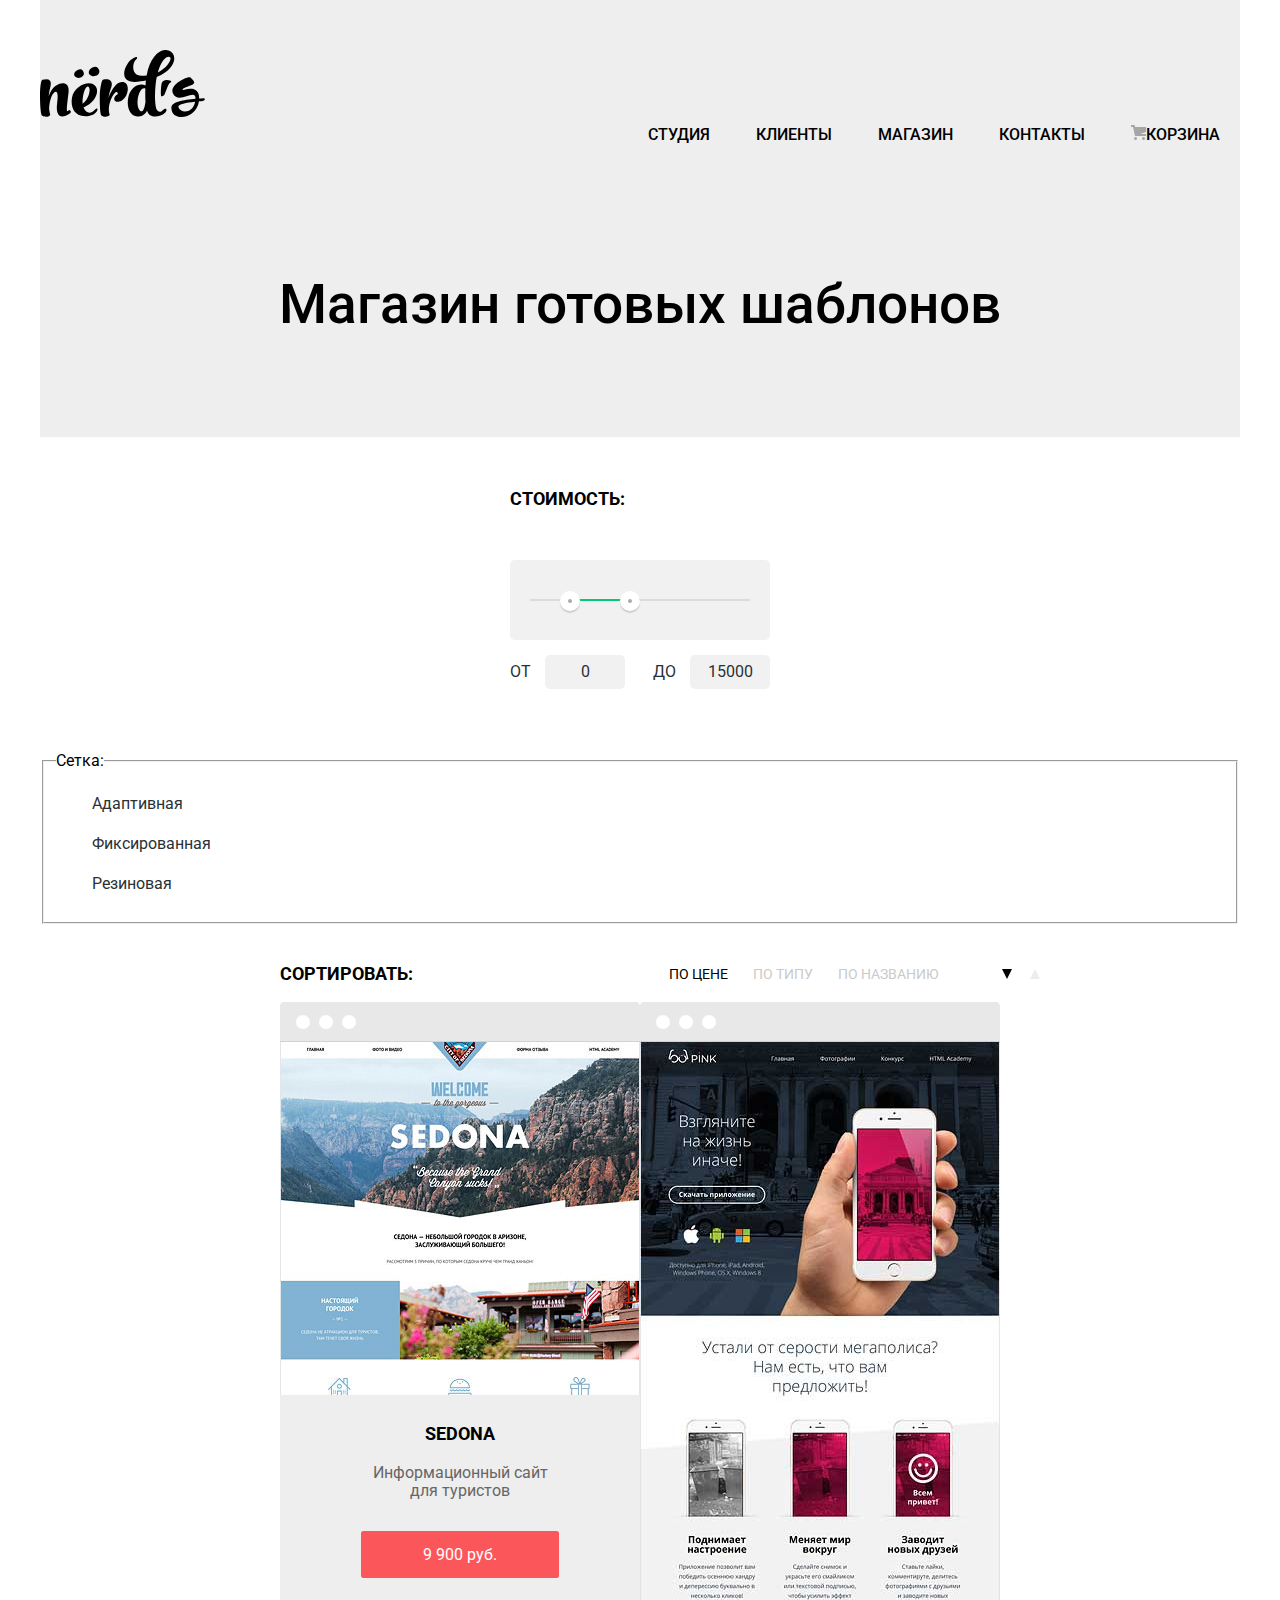
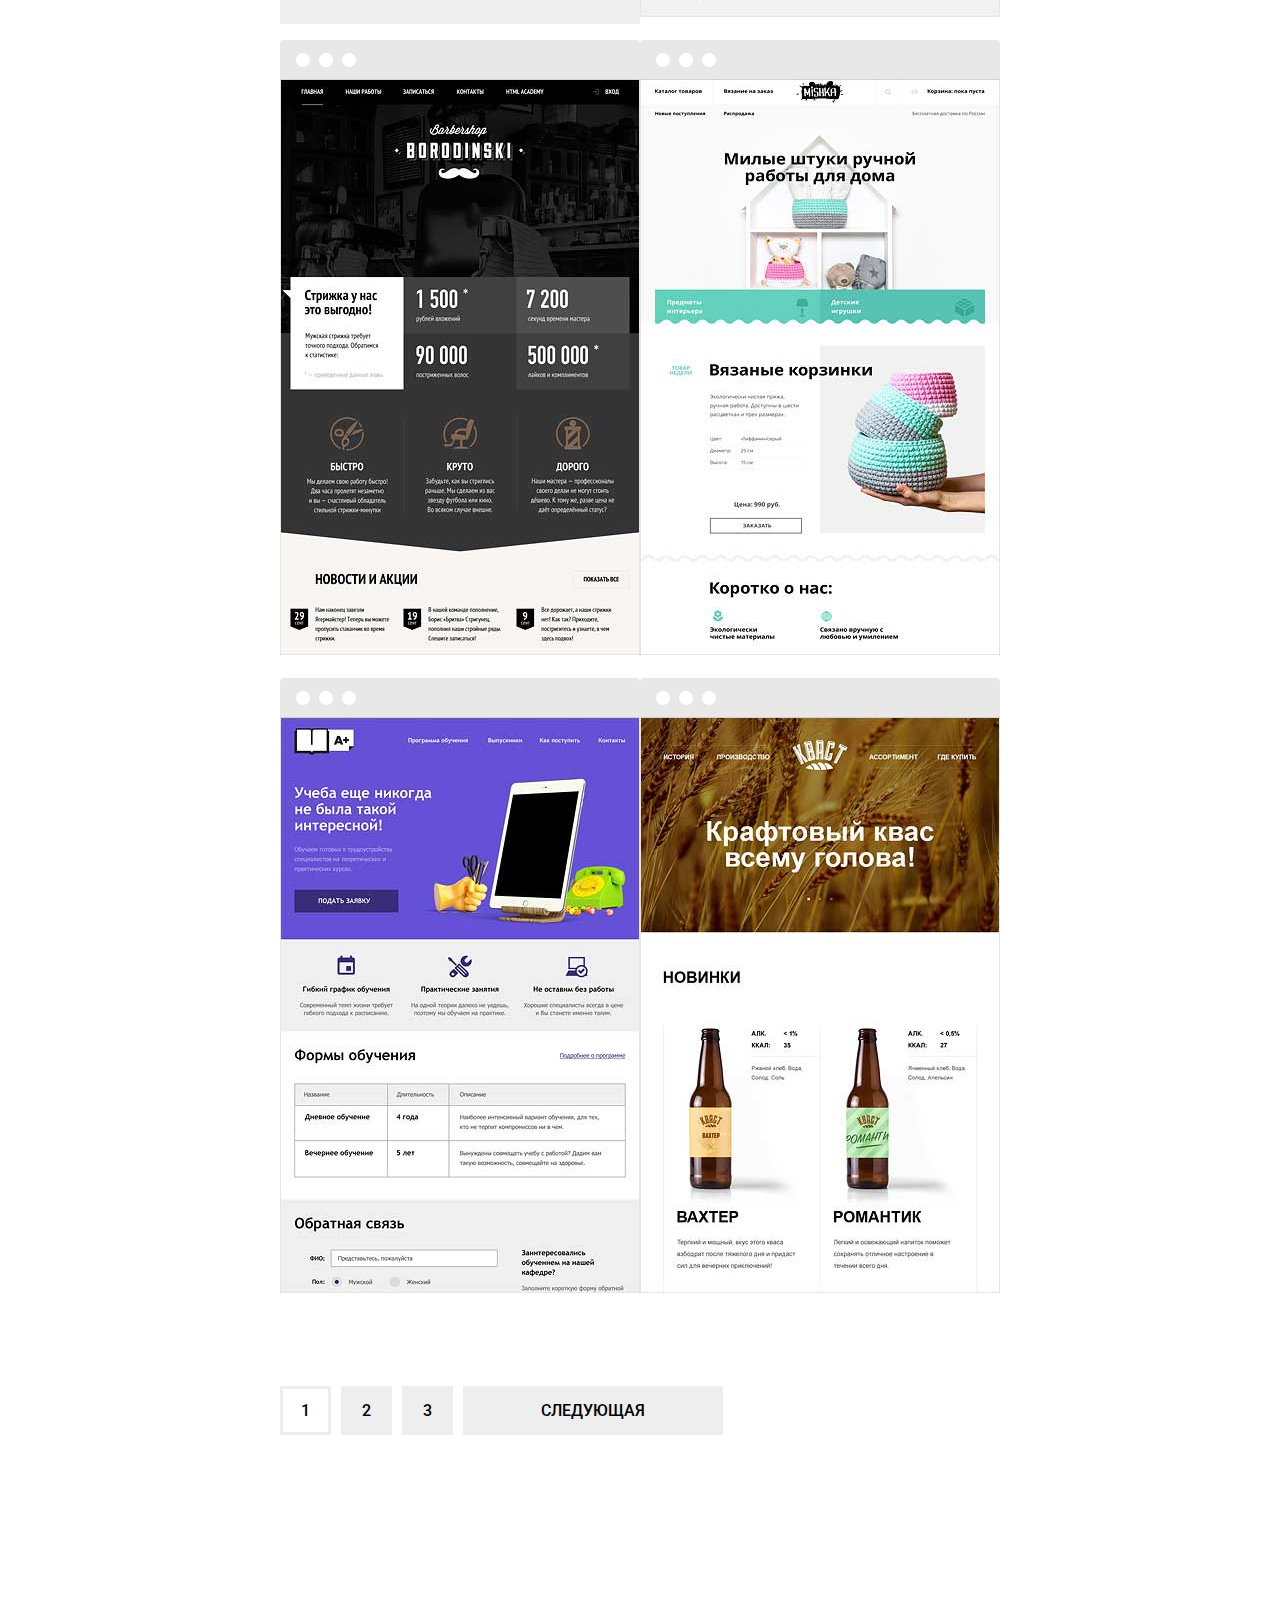
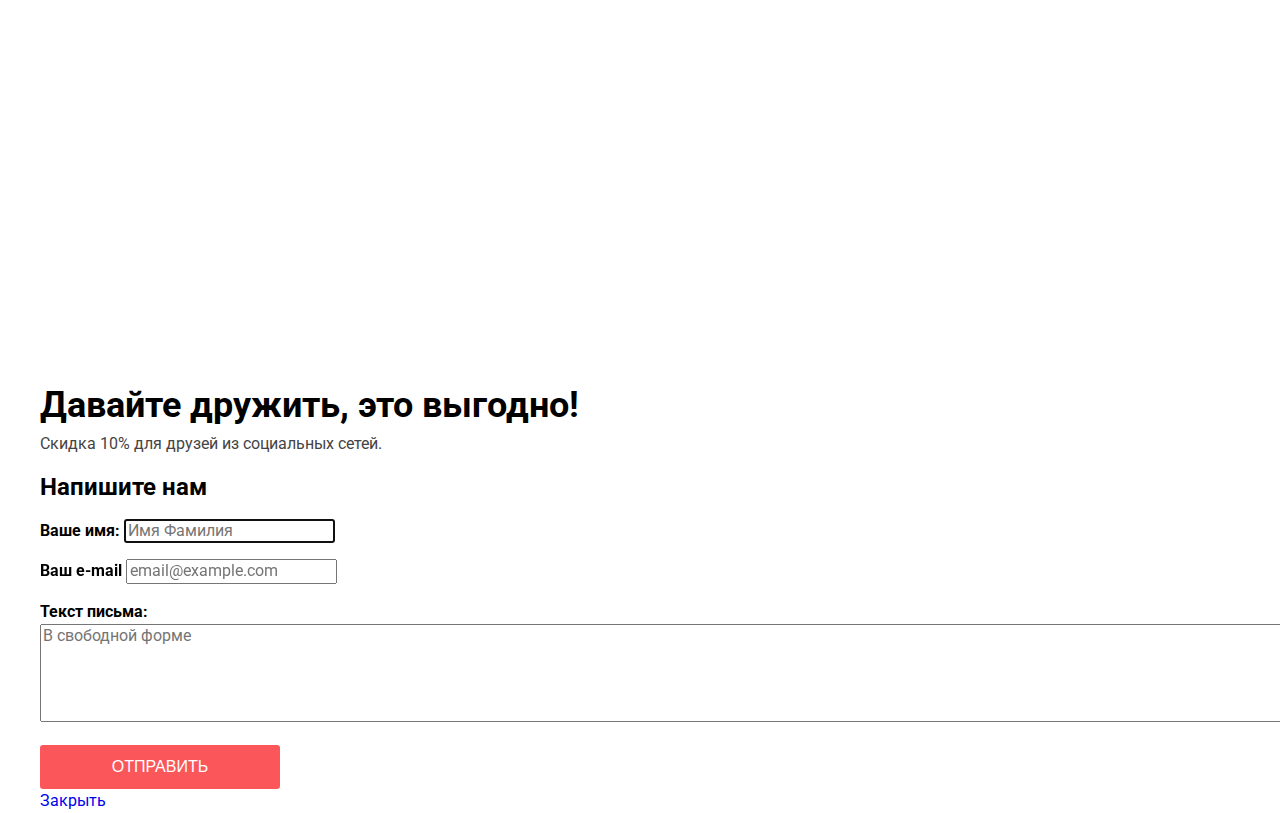
==== catalog.html @ 8b373626 "оформление контента" ====
<!DOCTYPE html>
<html lang="ru">
  <head>
    <meta charset="utf-8">
    <title>HTML Academy: Нёрдс</title>
    <link href="https://fonts.googleapis.com/css?family=Roboto:400,500,700&display=swap&subset=cyrillic" rel="stylesheet">
    <link href="css/normalize.css" rel="stylesheet">
    <link href="css/style.css" rel="stylesheet">
  </head>
  <body>
    <header class="main-header">
      <a class="main-header-logo" href="index.html">
        <img src="img/nerds-logo.svg" width="165" height="75" alt="Логотип «Nerd`s»">
      </a>
      <nav class="main-navigation">
        <ul class="site-navigation">
          <li><a href="#">Студия</a></li>
          <li><a href="#">Клиенты</a></li>
          <li><a href="site-navigation-current">Магазин</a></li>
          <li><a href="#">Контакты</a></li>
          <li class="basket">
            <svg xmlns="http://www.w3.org/2000/svg" width="15" height="15" viewBox="0 0 15 15"><circle fill="#a6a6a6" cx="4.5" cy="13.5" r="1.5"/><circle fill="#a6a6a6" cx="12.5" cy="13.5" r="1.5"/><path fill="#a6a6a6" d="M15 2H4.07l-.422-2H0v2h2.031l1.985 9H15V9H9.441L15 6.951z"/></svg>
            <a class="basket-button" href="#">Корзина</a>
          </li>
        </ul>
      </nav>
      <h3>Магазин готовых шаблонов</h3>
    </header>
    <main>
      <section class="filter-option">
        <form method="get" action="https://echo.htmlacademy.ru">
          <fieldset class="filter-item">
            <legend>Стоимость:</legend>
              <div class="range-filter">
                <div class="range-controls">
                  <div class="scale">
                  <div class="bar" style="margin-left: 20%; width: 30%"></div>
                </div>
                <div class="toggle toggle-min"></div>
                <div class="toggle toggle-max"></div>
                </div>
              <div class="price-controls">
                <label class="min-price">от <input name="min-price" type="text" value="0"></label>
                <label class="max-price">до <input name="max-price" type="text" value="15000"></label>
              </div>
            </div>
          </fieldset>
          <fieldset>
            <legend class="grid">Сетка:</legend>
            <ul class="net">
              <li class="net-option">
                <input class="visually-hidden filter-input filter-input-radio" type="radio" name="option" id="adaptive" checked="" disabled="">
                <label for="adaptive">Адаптивная</label>
              </li>
              <li class="net-option">
                <input class="visually-hidden filter-input filter-input-radio" type="radio" name="option" id="fixed">
                <label for="fixed">Фиксированная</label>
              </li>
              <li class="net-option">
                <input class="visually-hidden filter-input filter-input-radio" type="radio" name="option" id="rubber">
                <label for="rubber">Резиновая</label>
              </li>
            </ul>
          </fieldset>
      </form>
    </section>
    <section class="catalog-partners">
      <div class="container">
    <section class="sorting">
        <h2 class="visually-hidden">СОРТИРОВКА</h2>
        <b>СОРТИРОВАТЬ:</b>
        <ul class="sorting-list">
          <li class="sorting-item"><a class="active" href="#">По цене</a></li>
          <li class="sorting-item"><a href="#">По типу</a></li>
          <li class="sorting-item"><a href="#">По названию</a></li>
        </ul>
        <p class="sorting-buttons">
          <button class="button-down" type="button">
            <span class="visually-hidden">От большего к меньшему</span>	
          </button>
          <button class="button-up">
            <span class="visually-hidden">Oт меньшего к большему</span>	
          </button>
        </p>
      </section>
    <section class="catalog">
      <ul class="catalog-list">
        <li class="catalog-item">
          <pseudo:before><pseudo:before>
          <a href="#">
            <img src="img/sedona.jpg" width="360" height="576" alt="Сайт «Седона»">
            <div class="description">
                <h3>SEDONA</h3>
                <p class="description-text">Информационный сайт для туристов</p>
                <span class="price">9 900 руб.</span>
              </div>
          </a>
        </li>
        <li class="catalog-item">
          <pseudo:before><pseudo:before>
          <a href="#">
            <img src="img/pink.jpg" width="360" height="576" alt="Сайт «Pink»">
            <div class="description">
              <h3>PINK APP</h3>
              <p class="description-text">Продуктовый лендинг приложения для iOS и Android</p>
              <span class="price">9 900 руб.</span>
            </div>
          </a>
        </li>
        <li class="catalog-item">
            <pseudo:before><pseudo:before>
            <a href="#">
              <img src="img/borodinski.jpg" width="360" height="576" alt="Сайт барбершопа «Бородинский»">
              <div class="description">
								<h3>Barbershop</h3>
								<p class="description-text">Сайт салоны красоты. Для мужчин, да.</p>
								<span class="price">9 900 руб.</span>
							</div>
            </a>
        </li>
        <li class="catalog-item">
          <pseudo:before><pseudo:before>
          <a href="#">
            <img src="img/mishka.jpg" width="360" height="576" alt="Сайт «MISHKA»">
            <div class="description">
							<h3>MISHKA</h3>
							<p class="description-text">Интернет-магазин вязаных игрушек</p>
							<span class="price">9 900 руб.</span>
						</div>
          </a>
        </li>
        <li class="catalog-item">
          <pseudo:before><pseudo:before>
            <a href="#"> 
              <img src="img/education.jpg" width="360" height="576" alt="Сайт «A Plus»">
              <div class="description">
								<h3>A Plus</h3>
								<p class="description-text">Лендинг курсов повышения квалификации</p>
								<span class="price">9 900 руб.</span>
							</div>
            </a>
        </li>
        <li class="catalog-item">
          <pseudo:before><pseudo:before>
          <a href="#">
            <img src="img/kvast.jpg" width="360" height="576" alt="Сайт «Кваст»">
            <div class="description">
							<h3>КВАСТ</h3>
							<p class="description-text">Промо-сайт производителя крафтового кваса</p>
							<span class="price">9 900 руб.</span>
						</div>
          </a>
        </li>
      </ul>
    </section>
      <ul class="pagination-list">
        <li class="pagination-item">
          <a class="active" href="#">1</a>
        </li>
        <li class="pagination-item">
          <a href="#">2</a>
        </li>
        <li class="pagination-item">
          <a href="#">3</a>
        </li>
        <li class="pagination-item">
          <a href="#">Следующая</a>
        </li>
      </ul>
    </section>
  </div>
</section>
      <section class="map">
        <iframe src="https://www.google.com/maps/embed?pb=!1m18!1m12!1m3!1d1998.598942412403!2d30.320894616187918!3d59.938796869047835!2m3!1f0!2f0!3f0!3m2!1i1024!2i768!4f13.1!3m3!1m2!1s0x4696310fca5ba729%3A0xea9c53d4493c879f!2z0JHQvtC70YzRiNCw0Y8g0JrQvtC90Y7RiNC10L3QvdCw0Y8g0YPQuy4sIDE5LCDQodCw0L3QutGCLdCf0LXRgtC10YDQsdGD0YDQsywgMTkxMTg2!5e0!3m2!1sru!2sru!4v1511716025084" width="1200" height="430" style="border:0" allowfullscreen></iframe>
      </section>
    </main>
    <footer class="main-footer">
      <div class="footer-social">
        <ul class="social-list">
          <li class="social-item">
            <a class="social-button" href="#">
              <span class="social vk visually-hidden">Вконтакте</span>
              <svg xmlns="http://www.w3.org/2000/svg" width="26" height="15" viewBox="0 0 26 15"><path fill="#FFF" d="M16.138 11.51c.956-.309 2.18 2.04 3.483 2.939.978.681 1.727.534 1.727.534l3.473-.05s1.815-.112.957-1.554c-.071-.12-.503-1.069-2.585-3.022-2.177-2.043-1.882-1.712.739-5.244 1.597-2.153 2.236-3.468 2.036-4.028-.192-.539-1.365-.399-1.365-.399L20.69.713c-.381.001-.704.119-.851.515-.003.004-.621 1.666-1.445 3.079-1.741 2.989-2.436 3.148-2.724 2.961-.661-.433-.494-1.737-.494-2.664 0-2.897.432-4.105-.846-4.417-.427-.104-.739-.172-1.828-.182-1.392-.021-2.574 0-3.244.329-.445.223-.786.712-.579.74.26.035.843.16 1.155.586.401.552.389 1.789.389 1.789s.229 3.411-.54 3.834c-.528.29-1.25-.302-2.803-3.016-.793-1.388-1.392-2.922-1.392-2.922s-.116-.285-.326-.441c-.25-.185-.6-.244-.6-.244L.848.684S.29.7.085.946c-.182.218-.015.668-.015.668s2.909 6.881 6.203 10.347c3.02 3.182 6.452 2.971 6.452 2.971h1.555s.469-.054.709-.312c.224-.24.214-.691.214-.691s-.031-2.109.935-2.419z"/></svg>
            </a>
          </li>
          <li class="social-item">
            <a class="social-button" href="#">
              <span class="social facebook visually-hidden">Facebook</span>
              <svg xmlns="http://www.w3.org/2000/svg" width="12" height="22" viewBox="0 0 12 22"><path fill="#FFF" d="M12 4V0H8a4 4 0 0 0-4 4v4H0v4h4v10h4V12h4V8H8V4h4z"/></svg>
            </a>
          </li>
          <li class="social-item">
            <a class="social-button" href="#">
              <span class="social insta visually-hidden">Instagram</span>
              <svg xmlns="http://www.w3.org/2000/svg" width="21" height="21" viewBox="0 0 21 21"><path fill="#FFF" d="M18 0H3C1.35 0 0 1.35 0 3v15c0 1.65 1.35 3 3 3h15c1.65 0 3-1.35 3-3V3c0-1.65-1.35-3-3-3zm-7.5 7c1.93 0 3.5 1.57 3.5 3.5S12.43 14 10.5 14 7 12.43 7 10.5 8.57 7 10.5 7zM18 18H3V9h1.181A6.504 6.504 0 0 0 4 10.5a6.5 6.5 0 1 0 13 0 6.45 6.45 0 0 0-.181-1.5H18v9zm0-11h-4V3h4v4z"/></svg>
            </a>
          </li>
        </ul>
      </div>
      <h3>Давайте дружить, это выгодно!</h3>
      <p>Скидка 10% для друзей из социальных сетей.</p>
    </footer>
    <section class="modal modal-login">
      <h2>Напишите нам</h2>
      <form class="login-form" action="https://echo.htmlacademy.ru" method="post">
        <div class="wrapper">
          <p>
            <label for="user-name"><b>Ваше имя:</b></label>
            <input type="text" name="user-name"  placeholder="Имя Фамилия" required="" autofocus="">			
          </p>
          <p>
            <label for="user-email"><b>Ваш e-mail</b></label>
            <input type="email" name="user-email"  placeholder="email@example.com" required="">			
          </p>
        </div>
        <p>
          <label for="contact-text"><b>Текст письма:</b></label>
          <textarea name="text" id="contact-text" rows="5" cols="250" placeholder="В свободной форме" required=""></textarea>
        </p>
        <button class="button" type="submit">Отправить</button>
          <a href="#" class="modal-close">Закрыть</a>
        </form>
    </section>
  </body>
</html>
---- css/style.css ----
body {
    width: 1200px;
    margin: 0 auto;
    padding: 0 20px;
    font-family: 'Roboto', sans-serif;
    font-size: 16px;
    line-height: 24px;
    font-weight: 400;
    background-color: white;
    color: black;
}

a {
    text-decoration: none;
}

img {
    max-width: 100%;
    height: auto;
}

.section {
    display: block;
}

.button {
    display: block;
    width: 240px;
    padding: 13px 0;
    
    font-size: 16px;
    line-height: 18px;
    color: #ffffff;
    text-transform: uppercase;
    text-align: center;
    text-decoration: none;
    
    background-color: #fb565a;
    border-radius: 3px;
    border: none;
}
  
.button:hover,
.button:focus {
    background-color: #e74246;
}
  
.button:active {
    background-color: #d7373b;
    color: rgba(255, 255, 255, 0.3);
    box-shadow: 0 3px rgba(0, 0, 0, 0.1) inset;
}

.main-header {
    margin: 0;
    min-width: 1200px;
    padding: 50px 0 0;
    background-color: #eeeeee;
}

.container {
    margin: 0 auto;
    padding: 0;
    max-width: 1160px;
    min-height: 100px;
    position: relative;
}

.main-header-logo {
   position: absolute;
}

.main-header h3 {
    font-weight: 500;
    font-size: 55px;
    line-height: 55px;
    text-align: center;
    color: #000;
    margin-bottom: 45px;
    padding: 77px 0 105px;

}
   
.main-navigation {
    display: flex;
    padding-left: 20px;
    padding-right: 20px;
    text-transform: uppercase;
    font-size: 16px;
    line-height: 20px;
    color: #000000;
  
    background-color: #eeeeee;
}

.site-navigation {
    display: flex;
    padding: 0px;
    margin: 75px 0 0;
    list-style: none;
    text-transform: uppercase;
}

.site-navigation:first-of-type {
    justify-content: space-between;
    width: 440px;
    margin-left: 200px;
}

.site-navigation:last-of-type {
    position: relative;
    justify-content: flex-end;
    margin-left: auto;
}

.site-navigation li {
    margin-right: 46px;
}

.site-navigation a {
    color: #000000;
    font-weight: 500;
}

.site-navigation a:hover {
    color: #fb565a;
}

.site-navigation a:focus{
    color: #c0c0c0;
}

.site-navigation-current {
    border-bottom: 2px solid #fb565a;
}

.site-navigation .basket {
    display: flex;
    margin: 0 0 0 auto;
    padding: 0;
    list-style: none;
}

.basket a {
    color: #000000;
    list-style: none;
    font-weight: 500;
}

.basket a:hover {
    color: #fb565a;
}

.basket a:focus{
    color: #c0c0c0;
}

/* slider */

.container {
    width: 1200px;
    margin: 0 auto;
    padding: 0 20px;
    box-sizing: border-box;
}
  
.visually-hidden {
    position: absolute;
    width: 1px;
    height: 1px;
    clip: rect(0, 0, 0, 0);
}

.slider {
    position: relative;
    
    background-color: #eeeeee;
}
  
.slider-controls {
    position: absolute;
    left: 50%;
    bottom: 104px;
    z-index: 100;
    
    width: 160px;
    height: 18px;
  
    text-align: center;
    font-size: 0;
    transform: translateX(-50%);
}
  
.slider-controls label {
    position: relative;
    
    display: inline-block;
    width: 18px;
    height: 18px;
    padding: 8px;
    
    border-radius: 50%;
    cursor: pointer;
}
  
.slider-controls label::after {
    content: "";
    
    position: absolute;
    top: 8px;
    left: 8px;
    z-index: 1;
    
    width: 18px;
    height: 18px;
    
    background: #ffffff;
    
    border-radius: 50%;
}
  
.slider-list {
    margin: 0;
    padding: 0;
    
    list-style: none;
}
  
.slider-item {
    display: none;
    padding: 78px 0 80px 0;
}
  
.slider-item:nth-child(1) {
    background-image: url("img/slide1.png");
    background-repeat: no-repeat;
    background-position: 93% 18px;
}
  
.slider-item:nth-child(2) {
    background-image: url("img/slide2.png");
    background-repeat: no-repeat;
    background-position: 100% 0;
}
  
.slider-item:nth-child(3) {
    background-image: url("img/slide3.png");
    background-repeat: no-repeat;
    background-position: 100% 20px;
}
  
#product-1:checked ~ .slider-list .slider-item:nth-child(1) {
    display: block;
}
  
#product-2:checked ~ .slider-list .slider-item:nth-child(2) {
    display: block;
}
  
  #product-3:checked ~ .slider-list .slider-item:nth-child(3) {
    display: block;
}
  
#product-1:checked ~ .slider-controls .slider-controls-item--1::before,
#product-2:checked ~ .slider-controls .slider-controls-item--2::before,
#product-3:checked ~ .slider-controls .slider-controls-item--3::before {
    content: "";
    position: absolute;
    left: 50%;
    top: 50%;
    z-index: 2;
    width: 4px;
    height: 4px;
    margin: -4px;
    background-color: inherit;
    border: 2px solid #c1c1c1;
    border-radius: 50%;
}
  
.slider-item h3 {
    max-width: 600px;
    margin: 0;
    margin-bottom: 27px;
    
    font-size: 55px;
    line-height: 55px;
    font-weight: 500;
}
  
.slider-item p {
    max-width: 430px;
    margin: 0;
    margin-bottom: 38px;
}
  

.services-list {
    display: flex;
    justify-content: flex-start;
    flex-wrap: nowrap;
    padding: 0;
    margin-bottom: 40px;
    list-style: none;
}

.services-item {
    padding: 0 20px;
    margin-right: 60px;
}

.services-item img {
    margin-bottom: 22px;
}

.services-item h3 {
    font-size: 24px;
    font-weight: 700;
    margin: 0 0 19px;
    width: 300px;
    text-transform: uppercase;
    line-height: 30px;
}

.services-item p {
    margin: 0 0 31px;
    width: 250px;
    font-size: 16px;
    line-height: 24px;
    color: #444;
}

.button-red  {
    background-color: #fb565a;
    margin-bottom: 80px;
    padding: 16px 40px;
}

.button-red:hover {
    background-color: #e74246;
}

.button-red:active {
    color: #e48789;
    background-color: #d7373b;
}

.button-green {
    background-color: #00ca74;
    margin-bottom: 80px;
    padding: 16px 40px;
}

.button-green:hover {
    background-color: #00bc6c;
}

.button-green:active {
    color: #74c69c;
    background-color: #00aa62;
}

.button-yellow {
    background-color:  #efc84a;
    margin-bottom: 80px;
    padding: 16px 40px;
}

.button-yellow:hover {
    background-color: #eab534;
}

.button-yellow:active {
    color: #edc47f;
    background-color: #e5a722;
}

.studio {
    display: flex;
    flex-wrap: wrap;
    justify-content: space-betwwen;
    padding: 0 20px;
}

.studio .container {
    display: flex;
    justify-content: space-between;
    padding: 39px 0 74px;
    border-bottom: 2px solid #eee;
}

.representation {
    width: 665px;
    margin-top: 30px;
    margin-bottom: 70px;
}

.representation h3 {
    display: block;
    margin-bottom: 34px;
    font-size: 45px;
    line-height: 45px;
    font-weight: 500;
}

.representation p {
    margin-bottom: 38px;
    font-size: 16px;
    line-height: 24px;
    color: #444;
}

.representation b {
    display: block;
    margin-top: 40px;
    margin-bottom: 23px;
    font-weight: 700;
    color: #000;
    font-size: 16px;
    line-height: 24px;
    vertical-align: middle;
    text-transform: uppercase;
}

.list-orders {
    padding: 0;
    margin: 0;
    display: flex;
    flex-direction: column;
    justify-content: space-between;
    min-height: 120px;
    list-style: none;
    color: #444;
}

.list-orders li {
    position: relative;
    padding-left: 36px;
    margin-top: 25px;
}

.list-orders li::before {
    position: absolute;
    content: "";
    width: 25px;
    height: 2px;
    top: 11px;
    left: 0;
    background-color: #fb565a;
}

::after ::before {
    box-sizing: inherit;
}


.statistics img {
    line-height: 0;
    margin-bottom: 37px;
}

.statistics b {
    display: block;
    margin-bottom: 48px;
    font-weight: 700;
    font-size: 16px;
    line-height: 24px;
    font-weight: bold;
}

.statistics-list {
    display: flex;
    max-width: 360px;
    flex-wrap: nowrap;
    padding: 0;
}

.statistics-list li {
    list-style: none;
    flex-basis: 100px;
    margin-right: 21px;
}

.statistics-list b {
    font-weight: 700;
    font-size: 45px;
    line-height: 10.06px;
    margin-bottom: 38px;
}

.partners {
    display: flex;
    flex-direction: row;
    position: relative;
    justify-content: flex-start;
    align-items: center;
    flex-wrap: wrap;
    min-height: 182px;
    margin-bottom: 83px;
}

.partners .container {
    padding: 61px 0 19px;
    border-bottom: 2px solid #eee;
}

.partners .partners-list {
    display: flex;
    list-style: none;
    padding: 0;
    margin: 0;
}

.partners-item {
    display: block;
    width: 260px;
    height: 180px;
    margin: 0 20px;
    position: relative;
}

.partners img {
    opacity: 0.2;
}

.partners img:hover {
    opacity: 1;
}

.partners img:active {
    opacity: 0.1;
}

.pagination-list {
    display: flex;
    margin-top: 44px;
    margin-bottom: 40px;
}

.pagination-item:not(:last-child) {
    margin-right: 10px;
}

.pagination-item a {
    padding: 12px 18px;
    border: 3px solid #eee;
    background-color: #eee;
    color: #000;
    line-height: 18px;
    text-transform: uppercase;
    font-weight: 500;
}

.pagination-item .active {
    background-color: #fff;
}

.pagination-item:last-child a {
    padding: 12px 75px;
}

.partners-item::after {
    content: "";
    width: 2px;
    height: 52px;
    background-color: #eee;
    position: absolute;
    top: 0;
    left: 249px;
}

/* Form */

.filter-item {
    margin: 0;
    padding: 0;
    
    border: none;
    
    
    width: 260px;
    margin: 50px auto; 
}
  
.range-filter {
    width: 260px;
    margin-top: 49px;
}
  
.filter-item legend {
    font-size: 18px;
    line-height: 24px;
    text-transform: uppercase;
    font-weight: 700;
}
  
.range-controls {
    position: relative;
    
    height: 41px;
    margin-bottom: 15px;
    padding-top: 39px;
    padding-right: 20px;
    padding-left: 20px;
    
    background-color: #f1f1f1;
    
    border-radius: 5px;
}
  
.range-controls .scale {
    height: 2px;
  
    background: #d7dcde;
}
  
.range-controls .bar {
    width: 70%;
    height: 2px;
  
    background: #00ca74;
}
  
.range-controls .toggle {
    position: absolute;
    top: 31px;
    left: 0;
    
    width: 4px;
    height: 4px;
    padding: 0;
  
    border: 8px solid #ffffff;
    background-color: #ababab;
    box-shadow: 0 2px 1px 0 #cfcfcf;
    border-radius: 50%;
    cursor: pointer;
}
  
.range-controls .toggle-min {
    left: 50px;
}
  
.range-controls .toggle-max {
    left: 110px;
}
  
.price-controls {
    font-size: 0;
}
  
.price-controls label {
    display: inline-block;
    width: 50%;
    
    font-size: 16px;
    text-transform: uppercase;
}
  
.price-controls input {
    width: 60px;
    padding: 8px 10px;
    margin-left: 10px;
    
    font-family: Roboto, Arial, sans-serif;
    font-size: 16px;
    text-align: center;
    color: #283136;
    
    border: none;
    border-radius: 5px;
    background: #f1f1f1;
}
  
.max-price {
    text-align: right;
}


fieldset .grid {
    margin-bottom: 13px;
}

.filter legend {
    font-weight: 700;
    margin-bottom: 25px;
    font-size: 18px;
    line-height: 30px;
    text-transform: uppercase;
}

.filter ul, ul {
    list-style: none;
    margin: 0;
    padding: 0;
}

.net-option {
    margin-bottom: 11px;
}

.net-option label {
    position: relative;
    display: block;
    padding-left: 36px;
}
.filter-option label {
    color: #283136;
}
label {
    padding-bottom: 5px;
}

fieldset:nth-child(2) {
    margin-top: 55px;
    margin-bottom: 38px;
}

/* Catalog */

.catalog-partners .container {
    max-width: 760px;
}

.sorting {
    display: flex;
    -webkit-box-pack: justify;
    justify-content: space-between;
    width: 760px;
}

.sorting b {
    font-size: 18px;
    margin-right: 218px;
}

.sorting a {
    display: block;
    text-transform: uppercase;
    font-size: 14px;
    color: #cacaca;
    text-decoration: none;
}

.sorting-item .active, .sorting-item a:active {
    color: #000;
}

.sorting-item a:hover {
    color: #000;
}

.sorting ul {
    display: flex;
    list-style: none;
}

.sorting-item {
    margin-right: 25px;
}

.sorting-buttons {
    align-items: center;
    margin: 0;
}

.sorting-buttons {
    display: flex;
    padding: 0;
}

.sorting-buttons .button-down, .sorting-buttons .button-up {
    width: 0;
    height: 0;
    padding: 0;
    margin: 0 18px 0 0;
    border-style: solid;
    border-width: 10px 5.5px 0;
    border-color: #010101 transparent transparent;
}

.sorting-buttons .button-up {
    margin: 0;
    border-width: 0 5.5px 10px;
    border-color: transparent transparent #ededed;
}

button {
    padding: 1px 6px;
    border: 0;
    background: 0 0;
    text-transform: none;
    overflow: visible;
    font-family: sans-serif;
    font-size: 100%;
    line-height: 1.15;
    margin: 0;
}

.catalog {
    margin-top: 55px;
}

.catalog-list {
    display: flex;
    flex-wrap: wrap;
    justify-content: space-between;
}

.catalog-item {
    position: relative;
    width: 360px;
    margin-bottom: 55px;
}

.catalog .description {
    width: 360px;
    min-height: 165px;
    text-align: center;
    padding: 24px 0 40px;
    background-color: #eee;
    position: absolute;
    bottom: 0;
}

.catalog .description h3 {
    margin-top: 0;
    margin-bottom: -1px;
    font-size: 18px;
    line-height: 30px;
    color: #000;
}

.description h3 {
    margin-top: 40px;
    margin-bottom: 23px;
    font-size: 16px;
    font-weight: 700;
    text-transform: uppercase;
}

.catalog .description-text {
    padding: 0 78px;
    margin-bottom: 43px;
    line-height: 18px;
    color: #666;
}

.description .price {
    background-color: #fb565a;
    border: 1px solid #fb565a;
    border-radius: 3px;
    color: #fff;
    line-height: 18px;
    padding: 13px 61px;
    cursor: pointer;
}

.catalog-item:nth-child(2) .description-text {
    padding: 0 54px;
}

.catalog-item:not(:first-child) .description {
    display: none;
}


.catalog-item::before {
    content: "";
    position: absolute;
    top: -39px;
    left: 0;
    width: 360px;
    height: 40px;
    background-image: url(../img/browser.svg);
    background-repeat: no-repeat;
    opacity: .12;
}


::before {
    box-sizing: inherit;
}


/* Footer */

.social-list {
    width: 260px;
    list-style: none;
    padding: 0;
    margin: 0;
}

.social-button {
    margin-bottom: 5px;
}

.main-footer h3 {
    font-size: 36px;
    line-height: 36px;
    color: #000;
    font-weight: 700;
    display: block;
    margin: 6px 0 10px;
}

.main-footer p {
    margin: 0;
    line-height: 22px;
    color: #444;
}
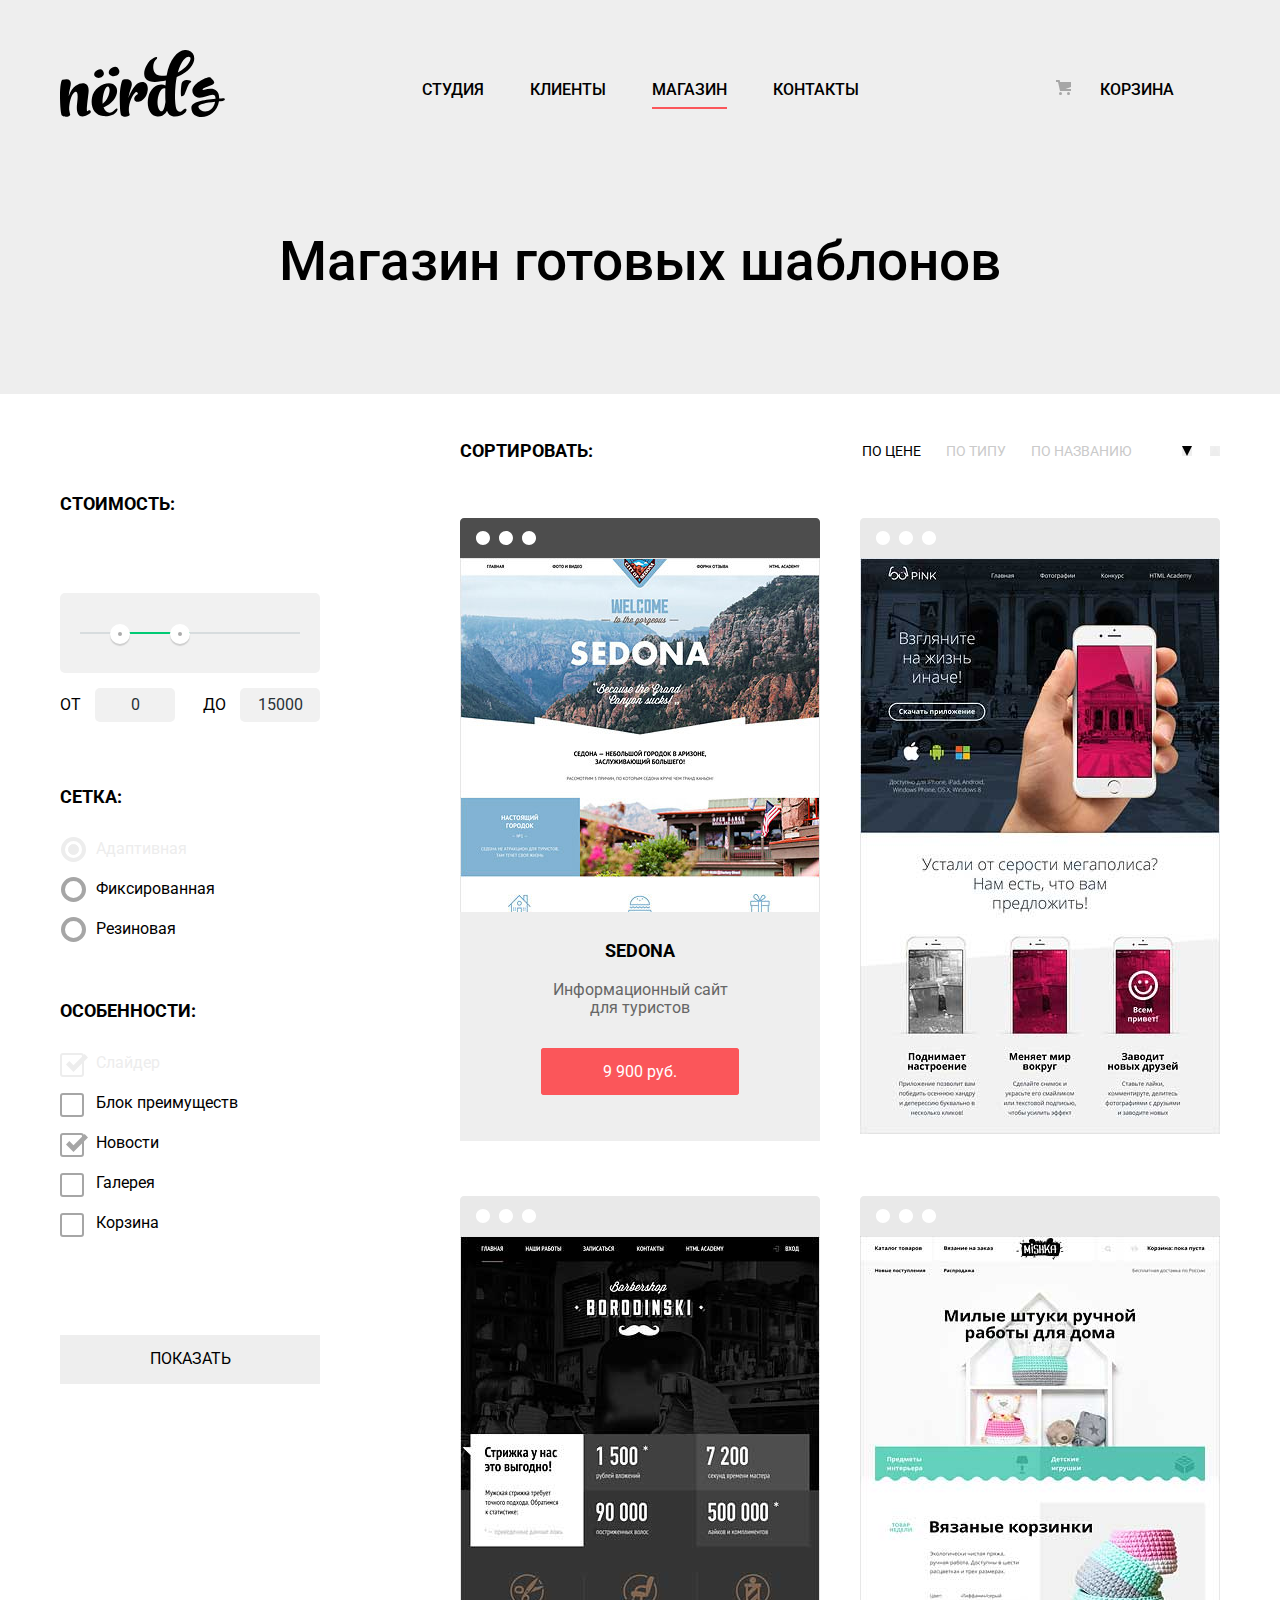
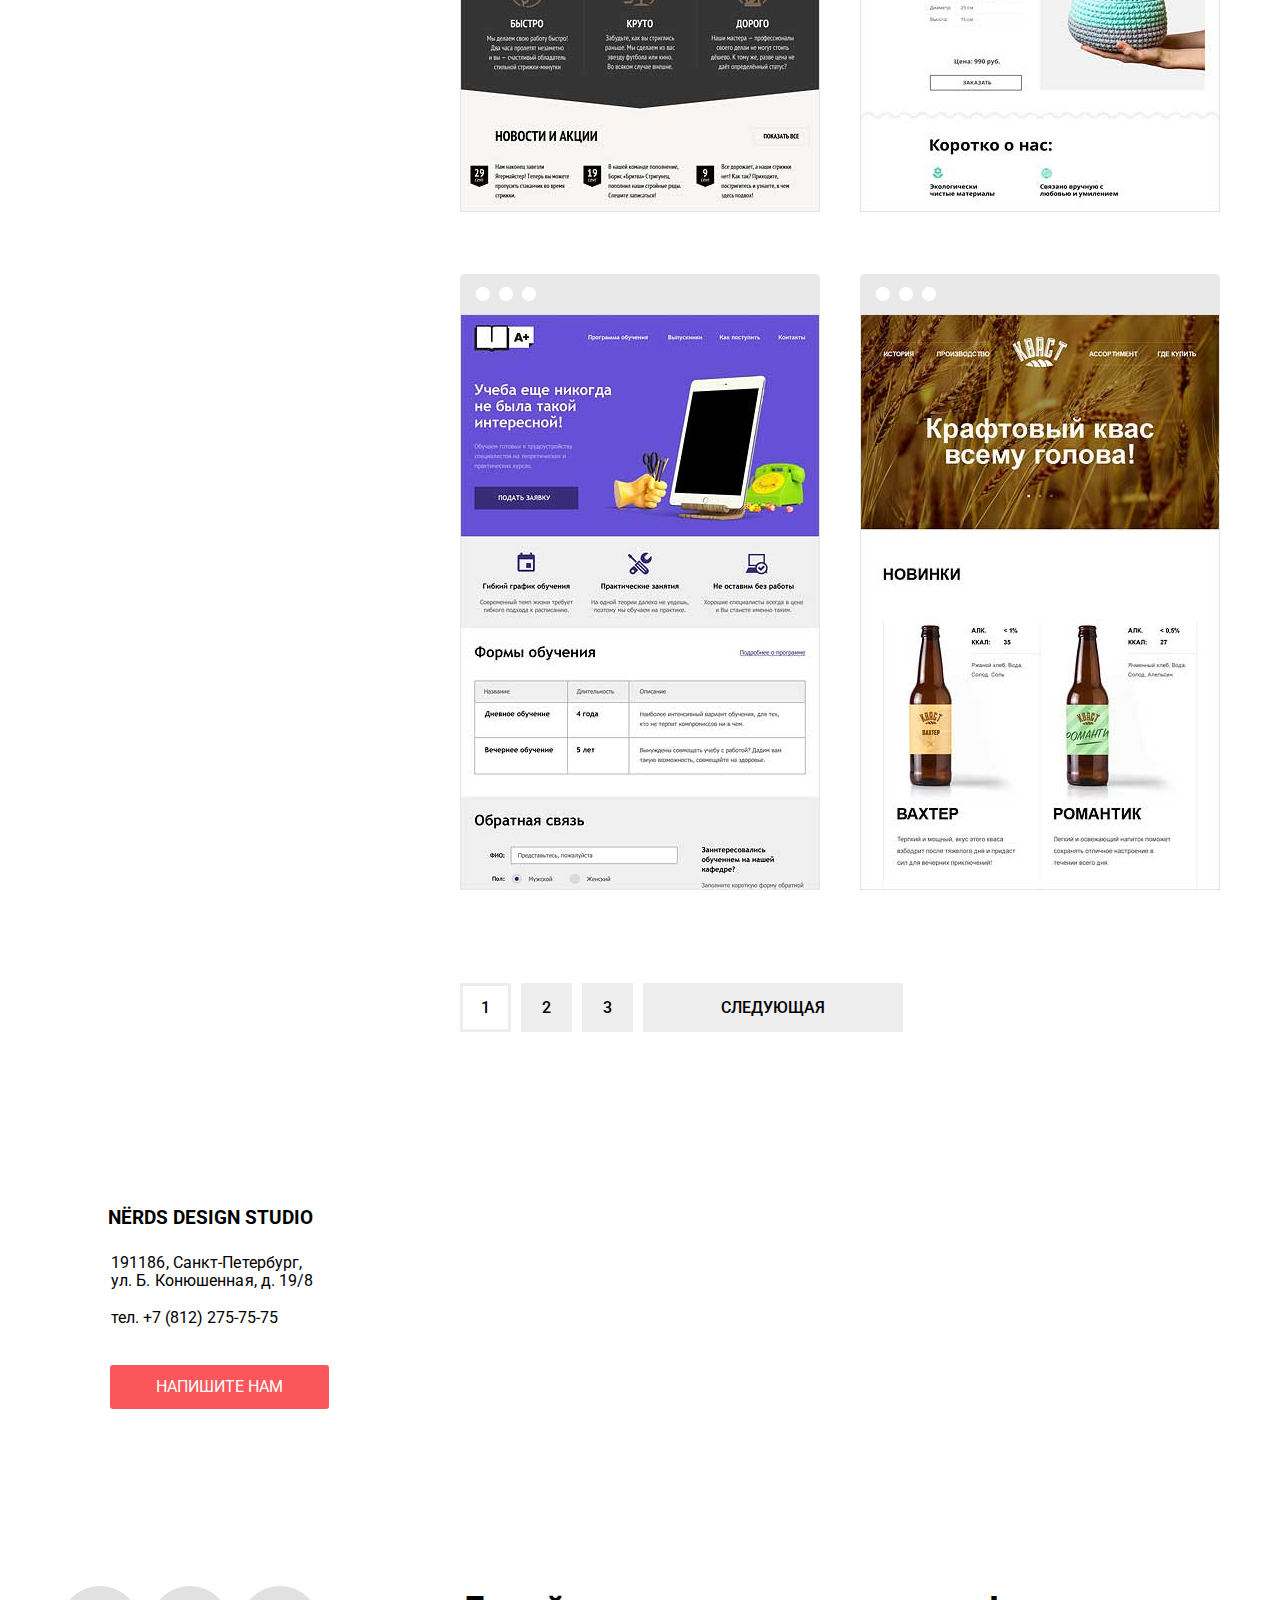
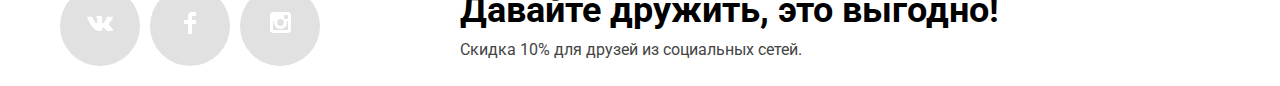
==== commit 3d058bad: "добавила JavaScript" ====
--- a/catalog.html
+++ b/catalog.html
@@ -8,173 +8,256 @@
     <link href="css/style.css" rel="stylesheet">
   </head>
   <body>
-    <header class="main-header">
-      <a class="main-header-logo" href="index.html">
-        <img src="img/nerds-logo.svg" width="165" height="75" alt="Логотип «Nerd`s»">
-      </a>
-      <nav class="main-navigation">
-        <ul class="site-navigation">
-          <li><a href="#">Студия</a></li>
-          <li><a href="#">Клиенты</a></li>
-          <li><a href="site-navigation-current">Магазин</a></li>
-          <li><a href="#">Контакты</a></li>
-          <li class="basket">
-            <svg xmlns="http://www.w3.org/2000/svg" width="15" height="15" viewBox="0 0 15 15"><circle fill="#a6a6a6" cx="4.5" cy="13.5" r="1.5"/><circle fill="#a6a6a6" cx="12.5" cy="13.5" r="1.5"/><path fill="#a6a6a6" d="M15 2H4.07l-.422-2H0v2h2.031l1.985 9H15V9H9.441L15 6.951z"/></svg>
-            <a class="basket-button" href="#">Корзина</a>
-          </li>
-        </ul>
-      </nav>
-      <h3>Магазин готовых шаблонов</h3>
-    </header>
-    <main>
-      <section class="filter-option">
-        <form method="get" action="https://echo.htmlacademy.ru">
-          <fieldset class="filter-item">
-            <legend>Стоимость:</legend>
-              <div class="range-filter">
-                <div class="range-controls">
-                  <div class="scale">
-                  <div class="bar" style="margin-left: 20%; width: 30%"></div>
-                </div>
-                <div class="toggle toggle-min"></div>
-                <div class="toggle toggle-max"></div>
-                </div>
-              <div class="price-controls">
-                <label class="min-price">от <input name="min-price" type="text" value="0"></label>
-                <label class="max-price">до <input name="max-price" type="text" value="15000"></label>
+      <header class="main-header">
+        <div class="container">
+          <nav class="main-navigation">
+            <a class="main-header-logo" href="index.html">
+              <img src="img/nerds-logo.svg" width="165" height="75" alt="Логотип «Nerd`s»">
+            </a>
+            <div class="navigation">
+              <ul class="site-navigation">
+                <li><a href="#">Студия</a></li>
+                <li><a href="#">Клиенты</a></li>
+                <li><a class="active" href="catalog.html">Магазин</a></li>
+                <li><a href="#">Контакты</a></li>
+              </ul>
+              <div class="navigation basket">
+                <ul class="site-navigation">
+                  <li>
+                    <svg xmlns="http://www.w3.org/2000/svg" width="15" height="15" viewBox="0 0 15 15"><circle fill="#a6a6a6" cx="4.5" cy="13.5" r="1.5"/><circle fill="#a6a6a6" cx="12.5" cy="13.5" r="1.5"/><path fill="#a6a6a6" d="M15 2H4.07l-.422-2H0v2h2.031l1.985 9H15V9H9.441L15 6.951z"/></svg>
+                    <a class="basket-button" href="#">Корзина</a>
+                  </li>
+                </ul>
               </div>
             </div>
-          </fieldset>
-          <fieldset>
-            <legend class="grid">Сетка:</legend>
-            <ul class="net">
-              <li class="net-option">
-                <input class="visually-hidden filter-input filter-input-radio" type="radio" name="option" id="adaptive" checked="" disabled="">
-                <label for="adaptive">Адаптивная</label>
-              </li>
-              <li class="net-option">
-                <input class="visually-hidden filter-input filter-input-radio" type="radio" name="option" id="fixed">
-                <label for="fixed">Фиксированная</label>
-              </li>
-              <li class="net-option">
-                <input class="visually-hidden filter-input filter-input-radio" type="radio" name="option" id="rubber">
-                <label for="rubber">Резиновая</label>
+          </nav>
+          <h3>Магазин готовых шаблонов</h3>
+        </div>
+      </header>
+    <main>
+      <div class="container-catalog">
+      <div classs="container">
+        <section class="filters">
+            <form class="filter" method="get" action="https://echo.htmlacademy.ru">
+              <fieldset class="filter-item">
+                <legend>Стоимость:</legend>
+                  <div class="range-filter">
+                    <div class="range-controls">
+                      <div class="scale">
+                     <div class="bar" style="margin-left: 20%; width: 30%"></div>
+                    </div>
+                    <div class="toggle toggle-min"></div>
+                    <div class="toggle toggle-max"></div>
+                  </div>
+                  <div class="price-controls">
+                    <label class="min-price">от <input name="min-price" type="text" value="0"></label>
+                    <label class="max-price">до <input name="max-price" type="text" value="15000"></label>
+                  </div>
+                </div>
+              </fieldset>
+              <fieldset class="filter-item">
+                <legend class="grid">Сетка:</legend>
+                <ul class="net">
+                  <li class="net-option">
+                    <input class="visually-hidden filter-input filter-input-radio" type="radio" name="option" id="adaptive" checked="" disabled="">
+                    <label for="adaptive">Адаптивная</label>
+                  </li>
+                  <li class="net-option">
+                    <input class="visually-hidden filter-input filter-input-radio" type="radio" name="option" id="fixed">
+                    <label for="fixed">Фиксированная</label>
+                  </li>
+                  <li class="net-option">
+                    <input class="visually-hidden filter-input filter-input-radio" type="radio" name="option" id="rubber">
+                    <label for="rubber">Резиновая</label>
+                  </li>
+                </ul>
+              </fieldset>
+              <fieldset class="filter-item">
+                <legend class="grid">Оcобенности:</legend>
+                <ul class="features-list">
+                  <li class="features-item">
+                    <input class="visually-hidden filter-input filter-input-checkbox" type="checkbox" name="slider" id="slider" checked="" disabled="">
+                    <label for="slider">Слайдер</label>
+                  </li>
+                  <li class="features-item">
+                    <input class="visually-hidden filter-input filter-input-checkbox" type="checkbox" name="advantages" id="advantages">
+                    <label for="advantages">Блок преимуществ</label>
+                  </li>
+                  <li class="features-item">
+                    <input class="visually-hidden filter-input filter-input-checkbox" type="checkbox" name="news" id="news" checked="">
+                    <label for="news">Новости</label>
+                  </li>
+                  <li class="features-item">
+                    <input class="visually-hidden filter-input filter-input-checkbox" type="checkbox" name="gallery" id="gallery">
+                    <label for="gallery">Галерея</label>
+                  </li>
+                  <li class="features-item">
+                    <input class="visually-hidden filter-input filter-input-checkbox" type="checkbox" name="basket" id="basket">
+                    <label for="basket">Корзина</label>
+                  </li>
+                </ul>
+              </fieldset>
+              <button type="submit">ПОКАЗАТЬ</button>
+            </form>
+          </div>
+        </section>
+        <section class="catalog-partners">
+          <div class="container">
+            <section class="sorting">
+              <h2 class="visually-hidden">СОРТИРОВКА</h2>
+              <b>СОРТИРОВАТЬ:</b>
+              <ul class="sorting-list">
+                <li class="sorting-item"><a class="active" href="#">По цене</a></li>
+                <li class="sorting-item"><a href="#">По типу</a></li>
+                <li class="sorting-item"><a href="#">По названию</a></li>
+              </ul>
+              <p class="sorting-buttons">
+                <button class="button-down" type="button">
+                  <span class="visually-hidden">От большего к меньшему</span>	
+                </button>
+                <button class="button-up">
+                  <span class="visually-hidden">Oт меньшего к большему</span>	
+                </button>
+              </p>
+            </section>
+            <section class="catalog">
+              <ul class="catalog-list">
+                <li class="catalog-item">
+                <h2 class="visually-hidden">Седона</h2>
+                <svg version="1.1" x="0px" y="0px"
+                  width="360px" height="40px" viewBox="0 0 360 40" enable-background="new 0 0 360 40" xml:space="preserve">
+                  <path fill="#4D4D4D" d="M356,0H4C1.8,0,0,1.8,0,4v16v20h360V4C360,1.8,358.2,0,356,0z M22.991,27c-3.866,0-7-3.134-7-7s3.134-7,7-7
+                    s7,3.134,7,7S26.857,27,22.991,27z M46.002,27c-3.866,0-7-3.134-7-7s3.134-7,7-7s7,3.134,7,7S49.868,27,46.002,27z M69.013,27
+                    c-3.866,0-7-3.134-7-7s3.134-7,7-7s7,3.134,7,7S72.879,27,69.013,27z"/>
+                </svg>
+                <a href="#">
+                  <img src="img/sedona.jpg" width="360" height="576" alt="Сайт «Седона»">
+                  <div class="description">
+                    <h3>SEDONA</h3>
+                    <p class="description-text">Информационный сайт для туристов</p>
+                    <span class="price">9 900 руб.</span>
+                  </div>
+                </a>
+              </li>
+              <li class="catalog-item">
+                <h2 class="visually-hidden">Pink</h2>
+                <svg version="1.1" x="0px" y="0px"
+                  width="360px" height="40px" viewBox="0 0 360 40" enable-background="new 0 0 360 40" xml:space="preserve">
+                  <path fill="#4D4D4D" d="M356,0H4C1.8,0,0,1.8,0,4v16v20h360V4C360,1.8,358.2,0,356,0z M22.991,27c-3.866,0-7-3.134-7-7s3.134-7,7-7
+                  s7,3.134,7,7S26.857,27,22.991,27z M46.002,27c-3.866,0-7-3.134-7-7s3.134-7,7-7s7,3.134,7,7S49.868,27,46.002,27z M69.013,27
+                  c-3.866,0-7-3.134-7-7s3.134-7,7-7s7,3.134,7,7S72.879,27,69.013,27z"/>
+                </svg>
+                <a href="#">
+                  <img src="img/pink.jpg" width="360" height="576" alt="Сайт «Pink»">
+                  <div class="description">
+                    <h3>PINK APP</h3>
+                    <p class="description-text">Продуктовый лендинг приложения для iOS и Android</p>
+                    <span class="price">9 900 руб.</span>
+                  </div>
+                </a>
+              </li>
+              <li class="catalog-item">
+                <h2 class="visually-hidden">Borodinski</h2>
+                <svg version="1.1"  x="0px" y="0px"
+                width="360px" height="40px" viewBox="0 0 360 40" enable-background="new 0 0 360 40" xml:space="preserve">
+                <path fill="#4D4D4D" d="M356,0H4C1.8,0,0,1.8,0,4v16v20h360V4C360,1.8,358.2,0,356,0z M22.991,27c-3.866,0-7-3.134-7-7s3.134-7,7-7
+                s7,3.134,7,7S26.857,27,22.991,27z M46.002,27c-3.866,0-7-3.134-7-7s3.134-7,7-7s7,3.134,7,7S49.868,27,46.002,27z M69.013,27
+                c-3.866,0-7-3.134-7-7s3.134-7,7-7s7,3.134,7,7S72.879,27,69.013,27z"/>
+                </svg>
+                <a href="#">
+                  <img src="img/borodinski.jpg" width="360" height="576" alt="Сайт барбершопа «Бородинский»">
+                  <div class="description">
+								    <h3>Barbershop</h3>
+								    <p class="description-text">Сайт салоны красоты. Для мужчин, да.</p>
+								    <span class="price">9 900 руб.</span>
+							    </div>
+                </a>
+              </li>
+              <li class="catalog-item">
+                <h2 class="visually-hidden">Mishka</h2>
+                <svg version="1.1" x="0px" y="0px"
+                width="360px" height="40px" viewBox="0 0 360 40" enable-background="new 0 0 360 40" xml:space="preserve">
+                <path fill="#4D4D4D" d="M356,0H4C1.8,0,0,1.8,0,4v16v20h360V4C360,1.8,358.2,0,356,0z M22.991,27c-3.866,0-7-3.134-7-7s3.134-7,7-7
+                s7,3.134,7,7S26.857,27,22.991,27z M46.002,27c-3.866,0-7-3.134-7-7s3.134-7,7-7s7,3.134,7,7S49.868,27,46.002,27z M69.013,27
+                c-3.866,0-7-3.134-7-7s3.134-7,7-7s7,3.134,7,7S72.879,27,69.013,27z"/>
+                </svg>
+                <a href="#">
+                  <img src="img/mishka.jpg" width="360" height="576" alt="Сайт «MISHKA»">
+                  <div class="description">
+							      <h3>MISHKA</h3>
+							      <p class="description-text">Интернет-магазин вязаных игрушек</p>
+							      <span class="price">9 900 руб.</span>
+						      </div>
+                </a>
+              </li>
+              <li class="catalog-item">
+                <h2 class="visually-hidden">A Plus</h2>
+                <svg version="1.1" x="0px" y="0px"
+                width="360px" height="40px" viewBox="0 0 360 40" enable-background="new 0 0 360 40" xml:space="preserve">
+                <path fill="#4D4D4D" d="M356,0H4C1.8,0,0,1.8,0,4v16v20h360V4C360,1.8,358.2,0,356,0z M22.991,27c-3.866,0-7-3.134-7-7s3.134-7,7-7
+                s7,3.134,7,7S26.857,27,22.991,27z M46.002,27c-3.866,0-7-3.134-7-7s3.134-7,7-7s7,3.134,7,7S49.868,27,46.002,27z M69.013,27
+                c-3.866,0-7-3.134-7-7s3.134-7,7-7s7,3.134,7,7S72.879,27,69.013,27z"/>
+                </svg>
+                <a href="#"> 
+                  <img src="img/education.jpg" width="360" height="576" alt="Сайт «A Plus»">
+                  <div class="description">
+								    <h3>A Plus</h3>
+								    <p class="description-text">Лендинг курсов повышения квалификации</p>
+								    <span class="price">9 900 руб.</span>
+							    </div>
+                </a>
+              </li>
+              <li class="catalog-item">
+                <h2 class="visually-hidden">Кваст</h2>
+                <svg version="1.1" x="0px" y="0px"
+                width="360px" height="40px" viewBox="0 0 360 40" enable-background="new 0 0 360 40" xml:space="preserve">
+                <path fill="#4D4D4D" d="M356,0H4C1.8,0,0,1.8,0,4v16v20h360V4C360,1.8,358.2,0,356,0z M22.991,27c-3.866,0-7-3.134-7-7s3.134-7,7-7
+                s7,3.134,7,7S26.857,27,22.991,27z M46.002,27c-3.866,0-7-3.134-7-7s3.134-7,7-7s7,3.134,7,7S49.868,27,46.002,27z M69.013,27
+                c-3.866,0-7-3.134-7-7s3.134-7,7-7s7,3.134,7,7S72.879,27,69.013,27z"/>
+                </svg>
+                <a href="#">
+                  <img src="img/kvast.jpg" width="360" height="576" alt="Сайт «Кваст»">
+                  <div class="description">
+							      <h3>КВАСТ</h3>
+							      <p class="description-text">Промо-сайт производителя крафтового кваса</p>
+							      <span class="price">9 900 руб.</span>
+						      </div>
+                </a>
               </li>
             </ul>
-          </fieldset>
-      </form>
+            <ul class="pagination-list">
+              <li class="pagination-item">
+                <a class="active" href="#">1</a>
+              </li>
+              <li class="pagination-item">
+                <a href="#">2</a>
+              </li>
+              <li class="pagination-item">
+                <a href="#">3</a>
+              </li>
+              <li class="pagination-item">
+                <a href="#">Следующая</a>
+              </li>
+            </ul>
+          </section>
+      </section>
+    </div>
+  </div> 
+    <section class="map">
+      <iframe src="https://www.google.com/maps/embed?pb=!1m18!1m12!1m3!1d1998.598942412403!2d30.320894616187918!3d59.938796869047835!2m3!1f0!2f0!3f0!3m2!1i1024!2i768!4f13.1!3m3!1m2!1s0x4696310fca5ba729%3A0xea9c53d4493c879f!2z0JHQvtC70YzRiNCw0Y8g0JrQvtC90Y7RiNC10L3QvdCw0Y8g0YPQuy4sIDE5LCDQodCw0L3QutGCLdCf0LXRgtC10YDQsdGD0YDQsywgMTkxMTg2!5e0!3m2!1sru!2sru!4v1511716025084" width="1200" height="430" style="border:0" allowfullscreen></iframe>
+      <div class="container">
+        <section class="address">
+          <h3>NЁRDS DESIGN STUDIO</h3>
+          <p>191186, Санкт-Петербург, ул. Б. Конюшенная, д. 19/8</p>
+          <span>тел. +7 (812) 275-75-75</span>
+          <a href="modal-window.html" class="button button-address">Напишите нам</a>
+        </section>
+      </div>
     </section>
-    <section class="catalog-partners">
-      <div class="container">
-    <section class="sorting">
-        <h2 class="visually-hidden">СОРТИРОВКА</h2>
-        <b>СОРТИРОВАТЬ:</b>
-        <ul class="sorting-list">
-          <li class="sorting-item"><a class="active" href="#">По цене</a></li>
-          <li class="sorting-item"><a href="#">По типу</a></li>
-          <li class="sorting-item"><a href="#">По названию</a></li>
-        </ul>
-        <p class="sorting-buttons">
-          <button class="button-down" type="button">
-            <span class="visually-hidden">От большего к меньшему</span>	
-          </button>
-          <button class="button-up">
-            <span class="visually-hidden">Oт меньшего к большему</span>	
-          </button>
-        </p>
-      </section>
-    <section class="catalog">
-      <ul class="catalog-list">
-        <li class="catalog-item">
-          <pseudo:before><pseudo:before>
-          <a href="#">
-            <img src="img/sedona.jpg" width="360" height="576" alt="Сайт «Седона»">
-            <div class="description">
-                <h3>SEDONA</h3>
-                <p class="description-text">Информационный сайт для туристов</p>
-                <span class="price">9 900 руб.</span>
-              </div>
-          </a>
-        </li>
-        <li class="catalog-item">
-          <pseudo:before><pseudo:before>
-          <a href="#">
-            <img src="img/pink.jpg" width="360" height="576" alt="Сайт «Pink»">
-            <div class="description">
-              <h3>PINK APP</h3>
-              <p class="description-text">Продуктовый лендинг приложения для iOS и Android</p>
-              <span class="price">9 900 руб.</span>
-            </div>
-          </a>
-        </li>
-        <li class="catalog-item">
-            <pseudo:before><pseudo:before>
-            <a href="#">
-              <img src="img/borodinski.jpg" width="360" height="576" alt="Сайт барбершопа «Бородинский»">
-              <div class="description">
-								<h3>Barbershop</h3>
-								<p class="description-text">Сайт салоны красоты. Для мужчин, да.</p>
-								<span class="price">9 900 руб.</span>
-							</div>
-            </a>
-        </li>
-        <li class="catalog-item">
-          <pseudo:before><pseudo:before>
-          <a href="#">
-            <img src="img/mishka.jpg" width="360" height="576" alt="Сайт «MISHKA»">
-            <div class="description">
-							<h3>MISHKA</h3>
-							<p class="description-text">Интернет-магазин вязаных игрушек</p>
-							<span class="price">9 900 руб.</span>
-						</div>
-          </a>
-        </li>
-        <li class="catalog-item">
-          <pseudo:before><pseudo:before>
-            <a href="#"> 
-              <img src="img/education.jpg" width="360" height="576" alt="Сайт «A Plus»">
-              <div class="description">
-								<h3>A Plus</h3>
-								<p class="description-text">Лендинг курсов повышения квалификации</p>
-								<span class="price">9 900 руб.</span>
-							</div>
-            </a>
-        </li>
-        <li class="catalog-item">
-          <pseudo:before><pseudo:before>
-          <a href="#">
-            <img src="img/kvast.jpg" width="360" height="576" alt="Сайт «Кваст»">
-            <div class="description">
-							<h3>КВАСТ</h3>
-							<p class="description-text">Промо-сайт производителя крафтового кваса</p>
-							<span class="price">9 900 руб.</span>
-						</div>
-          </a>
-        </li>
-      </ul>
-    </section>
-      <ul class="pagination-list">
-        <li class="pagination-item">
-          <a class="active" href="#">1</a>
-        </li>
-        <li class="pagination-item">
-          <a href="#">2</a>
-        </li>
-        <li class="pagination-item">
-          <a href="#">3</a>
-        </li>
-        <li class="pagination-item">
-          <a href="#">Следующая</a>
-        </li>
-      </ul>
-    </section>
-  </div>
-</section>
-      <section class="map">
-        <iframe src="https://www.google.com/maps/embed?pb=!1m18!1m12!1m3!1d1998.598942412403!2d30.320894616187918!3d59.938796869047835!2m3!1f0!2f0!3f0!3m2!1i1024!2i768!4f13.1!3m3!1m2!1s0x4696310fca5ba729%3A0xea9c53d4493c879f!2z0JHQvtC70YzRiNCw0Y8g0JrQvtC90Y7RiNC10L3QvdCw0Y8g0YPQuy4sIDE5LCDQodCw0L3QutGCLdCf0LXRgtC10YDQsdGD0YDQsywgMTkxMTg2!5e0!3m2!1sru!2sru!4v1511716025084" width="1200" height="430" style="border:0" allowfullscreen></iframe>
-      </section>
-    </main>
-    <footer class="main-footer">
+  </main>
+
+  <footer class="main-footer">
+    <div class="container">
       <div class="footer-social">
         <ul class="social-list">
           <li class="social-item">
@@ -197,29 +280,35 @@
           </li>
         </ul>
       </div>
-      <h3>Давайте дружить, это выгодно!</h3>
-      <p>Скидка 10% для друзей из социальных сетей.</p>
-    </footer>
-    <section class="modal modal-login">
-      <h2>Напишите нам</h2>
-      <form class="login-form" action="https://echo.htmlacademy.ru" method="post">
-        <div class="wrapper">
-          <p>
-            <label for="user-name"><b>Ваше имя:</b></label>
-            <input type="text" name="user-name"  placeholder="Имя Фамилия" required="" autofocus="">			
-          </p>
-          <p>
-            <label for="user-email"><b>Ваш e-mail</b></label>
-            <input type="email" name="user-email"  placeholder="email@example.com" required="">			
-          </p>
-        </div>
-        <p>
-          <label for="contact-text"><b>Текст письма:</b></label>
-          <textarea name="text" id="contact-text" rows="5" cols="250" placeholder="В свободной форме" required=""></textarea>
-        </p>
-        <button class="button" type="submit">Отправить</button>
-          <a href="#" class="modal-close">Закрыть</a>
-        </form>
-    </section>
+      <div class="friends">
+        <h3>Давайте дружить, это выгодно!</h3>
+        <span>Скидка 10% для друзей из социальных сетей.</span>
+      </div>
+    </div>
+  </footer>
+
+
+   <section class="modal modal-login">
+		<h2>Напишите нам</h2>
+		<form class="login-form" action="https://echo.htmlacademy.ru" method="post">
+			<div class="wrapper">
+				<p>
+					<label for="user-name"><b>Ваше имя:</b></label>
+					<input type="text" name="user-name" id="user-name" placeholder="Имя Фамилия" required="" autofocus="">			
+				</p>
+				<p>
+					<label for="user-email"><b>Ваш e-mail</b></label>
+					<input type="email" name="user-email" id="user-email" placeholder="example@.com" required="">			
+				</p>
+			</div>
+			<p>
+				<label for="contact-text"><b>Текст письма:</b></label>
+				<textarea name="text" id="contact-text" rows="5" cols="250" placeholder="Напишите что-нибудь..." required=""></textarea>
+			</p>
+			<button class="button" type="submit">Отправить</button>
+  			<a href="#" class="modal-close">Закрыть</a>
+  		</form>
+	</section>
+	<script src="js/script.min.js"></script>
   </body>
 </html>--- a/css/style.css
+++ b/css/style.css
@@ -1,13 +1,11 @@
 body {
-    width: 1200px;
-    margin: 0 auto;
-    padding: 0 20px;
-    font-family: 'Roboto', sans-serif;
+    margin: 0;
+    padding: 0;
+    font-family: "Roboto",Arial,sans-serif;
     font-size: 16px;
     line-height: 24px;
     font-weight: 400;
-    background-color: white;
-    color: black;
+    color: #000;
 }
 
 a {
@@ -21,6 +19,25 @@
 
 .section {
     display: block;
+}
+
+main {
+    display: block;
+    min-width: 1200px;
+}
+
+.container {
+    margin: 0 auto;
+    padding: 0;
+    max-width: 1160px;
+    min-height: 100px;
+    position: relative;
+}
+
+ul {
+    list-style: none;
+    margin: 0;
+    padding: 0;
 }
 
 .button {
@@ -51,6 +68,17 @@
     box-shadow: 0 3px rgba(0, 0, 0, 0.1) inset;
 }
 
+.visually-hidden {
+    position: absolute;
+    clip: rect(0 0 0 0);
+    width: 1px;
+    height: 1px;
+    margin: -1px;
+    border: 0;
+    padding: 0;
+    overflow: hidden;
+}
+
 .main-header {
     margin: 0;
     min-width: 1200px;
@@ -61,12 +89,11 @@
 .container {
     margin: 0 auto;
     padding: 0;
-    max-width: 1160px;
     min-height: 100px;
     position: relative;
 }
 
-.main-header-logo {
+.main-navigation .main-header-logo {
    position: absolute;
 }
 
@@ -81,36 +108,18 @@
 
 }
    
-.main-navigation {
+.main-navigation .navigation {
     display: flex;
-    padding-left: 20px;
-    padding-right: 20px;
+    padding-top: 28px;
+    margin-left: 362px;
     text-transform: uppercase;
-    font-size: 16px;
-    line-height: 20px;
-    color: #000000;
-  
-    background-color: #eeeeee;
-}
-
-.site-navigation {
+}
+
+.main-navigation .site-navigation {
     display: flex;
-    padding: 0px;
-    margin: 75px 0 0;
+    margin: 0;
+    padding: 0;
     list-style: none;
-    text-transform: uppercase;
-}
-
-.site-navigation:first-of-type {
-    justify-content: space-between;
-    width: 440px;
-    margin-left: 200px;
-}
-
-.site-navigation:last-of-type {
-    position: relative;
-    justify-content: flex-end;
-    margin-left: auto;
 }
 
 .site-navigation li {
@@ -130,15 +139,22 @@
     color: #c0c0c0;
 }
 
-.site-navigation-current {
-    border-bottom: 2px solid #fb565a;
-}
-
-.site-navigation .basket {
+.site-navigation .active {
+	border-bottom: 2px solid #fb565a;
+	padding-bottom: 8px;
+}
+
+.navigation .basket {
     display: flex;
     margin: 0 0 0 auto;
     padding: 0;
     list-style: none;
+}
+
+.basket svg {
+    margin-right: 25px;
+    align-self: center;
+    fill: #a6a6a6;
 }
 
 .basket a {
@@ -158,7 +174,6 @@
 /* slider */
 
 .container {
-    width: 1200px;
     margin: 0 auto;
     padding: 0 20px;
     box-sizing: border-box;
@@ -232,19 +247,19 @@
 }
   
 .slider-item:nth-child(1) {
-    background-image: url("img/slide1.png");
+    background-image: url(../img/slide1.png);
     background-repeat: no-repeat;
     background-position: 93% 18px;
 }
   
 .slider-item:nth-child(2) {
-    background-image: url("img/slide2.png");
+    background-image: url(../img/slide2.png);
     background-repeat: no-repeat;
     background-position: 100% 0;
 }
   
 .slider-item:nth-child(3) {
-    background-image: url("img/slide3.png");
+    background-image: url(../img/slide3.png);
     background-repeat: no-repeat;
     background-position: 100% 20px;
 }
@@ -294,13 +309,14 @@
 }
   
 
+
 .services-list {
     display: flex;
-    justify-content: flex-start;
-    flex-wrap: nowrap;
-    padding: 0;
-    margin-bottom: 40px;
+    justify-content: space-between;
+    margin: 0;
+    padding: 80px 0;
     list-style: none;
+    border-bottom: 2px solid #eee;
 }
 
 .services-item {
@@ -329,6 +345,11 @@
     color: #444;
 }
 
+.button-green, .button-red, .button-yellow {
+    width: 160px;
+    padding: 15px 0;
+}
+
 .button-red  {
     background-color: #fb565a;
     margin-bottom: 80px;
@@ -374,12 +395,7 @@
     background-color: #e5a722;
 }
 
-.studio {
-    display: flex;
-    flex-wrap: wrap;
-    justify-content: space-betwwen;
-    padding: 0 20px;
-}
+
 
 .studio .container {
     display: flex;
@@ -391,7 +407,6 @@
 .representation {
     width: 665px;
     margin-top: 30px;
-    margin-bottom: 70px;
 }
 
 .representation h3 {
@@ -487,18 +502,11 @@
     margin-bottom: 38px;
 }
 
-.partners {
-    display: flex;
-    flex-direction: row;
+.partners .container {
+    margin: 0 auto;
+    padding: 0;
+    min-height: 100px;
     position: relative;
-    justify-content: flex-start;
-    align-items: center;
-    flex-wrap: wrap;
-    min-height: 182px;
-    margin-bottom: 83px;
-}
-
-.partners .container {
     padding: 61px 0 19px;
     border-bottom: 2px solid #eee;
 }
@@ -511,51 +519,38 @@
 }
 
 .partners-item {
-    display: block;
-    width: 260px;
-    height: 180px;
-    margin: 0 20px;
     position: relative;
 }
 
-.partners img {
-    opacity: 0.2;
-}
-
-.partners img:hover {
-    opacity: 1;
-}
-
-.partners img:active {
-    opacity: 0.1;
-}
-
-.pagination-list {
-    display: flex;
-    margin-top: 44px;
-    margin-bottom: 40px;
-}
-
-.pagination-item:not(:last-child) {
-    margin-right: 10px;
-}
-
-.pagination-item a {
-    padding: 12px 18px;
-    border: 3px solid #eee;
-    background-color: #eee;
-    color: #000;
-    line-height: 18px;
-    text-transform: uppercase;
-    font-weight: 500;
-}
-
-.pagination-item .active {
-    background-color: #fff;
-}
-
-.pagination-item:last-child a {
-    padding: 12px 75px;
+.partners-item:first-child {
+    margin-right: 97px;
+    margin-left: 31px;
+}
+
+.partners-item:nth-child(2) {
+    margin-top: -14px;
+    margin-right: 103px;
+}
+
+.partners-item:nth-child(2)::after {
+	top: 16px;
+    left: 252px;
+}
+
+.partners-item:nth-child(3) {
+    margin-right: 123px;
+}
+
+.partners-item:nth-child(3)::after {
+    left: 241px;
+}
+
+.partners-item:last-child {
+    margin-top: -8px;
+}
+
+.partners-item:last-child::after {
+	display: none;
 }
 
 .partners-item::after {
@@ -568,14 +563,43 @@
     left: 249px;
 }
 
+.partners img {
+    opacity: 0.2;
+}
+
+.partners img:hover {
+    opacity: 1;
+}
+
+.partners img:active {
+    opacity: 0.1;
+}
+
 /* Form */
+
+.container-catalog {
+	margin: 0 auto;
+    display: flex;
+    justify-content: space-between;
+	padding: 0;
+	max-width: 1160px;
+}
+
+fieldset {
+	border: none;
+    padding: 0;
+    margin-bottom: 20px;
+}
+
+.filter {
+    width: 260px;
+}
 
 .filter-item {
     margin: 0;
     padding: 0;
     
     border: none;
-    
     
     width: 260px;
     margin: 50px auto; 
@@ -678,6 +702,11 @@
 
 fieldset .grid {
     margin-bottom: 13px;
+}
+
+fieldset:nth-child(2) {
+	margin-top: 55px;
+	margin-bottom: 38px;
 }
 
 .filter legend {
@@ -688,31 +717,158 @@
     text-transform: uppercase;
 }
 
-.filter ul, ul {
+.filter ul {
     list-style: none;
     margin: 0;
     padding: 0;
 }
 
+.filter-option label {
+	color: #283136;
+}
+
+.filter-option fieldset:last-of-type {
+	margin-bottom: 0;
+}
+
 .net-option {
-    margin-bottom: 11px;
+	margin-bottom: 11px;
+}
+
+.net-option:last-child {
+    margin-bottom: 0;
 }
 
 .net-option label {
-    position: relative;
-    display: block;
-    padding-left: 36px;
-}
-.filter-option label {
-    color: #283136;
-}
-label {
-    padding-bottom: 5px;
-}
-
-fieldset:nth-child(2) {
-    margin-top: 55px;
-    margin-bottom: 38px;
+	position: relative;
+	display: block;
+	padding-left: 36px;
+}
+
+.filter-input-radio + label::before {
+	content: "";
+    width: 17px;
+    height: 17px;
+    position: absolute;
+    left: 1px;
+    top: 0px;
+    border: 4px solid #a6a6a6;
+    border-radius: 50%;
+}
+
+.filter-input-radio:checked + label::after {
+	content: "";
+    width: 9px;
+    height: 9px;
+    position: absolute;
+    left: 8px;
+    top: 7px;
+    background-color: #a6a6a6;
+    border: 1px solid #a6a6a6;
+    border-radius: 50%;
+}
+
+.features-item {
+	margin-bottom: 16px;
+}
+
+.features-item:last-child {
+	margin-bottom: 0;
+}
+
+.features-item label {
+	padding-left: 36px;
+	position: relative;
+}
+
+.filter-input-checkbox + label::before {
+	content: "";
+    width: 20px;
+    height: 20px;
+    position: absolute;
+    left: 0;
+    top: 0px;
+    border: 2px solid #a6a6a6;
+    border-radius: 3px;
+}
+
+.filter-input-checkbox:checked + label::after {
+	content: "";
+    width: 25px;
+    height: 22px;
+    position: absolute;
+    left: 6px;
+    top: -1px;
+    background-image: url(../img/сheсkbox-1.svg);
+    background-repeat: no-repeat;
+}
+
+.filter button {
+	width: 100%;
+	border: none;
+	padding: 15px 0;
+	margin-top: 50px;
+	background-color: #eeeeee;
+	font-family: inherit;
+}
+
+.filter button:hover {
+	background-color: #dfdfdf;
+}
+
+.filter button:focus {
+	background-color: #d5d5d5;
+	color: #c1c1c1;
+	border-top: 3px solid #bfbfbf;
+}
+
+.filter-input-radio + label:hover {
+	color: #000000;
+}
+
+.filter-input-radio + label:hover::before {
+    border: 4px solid #4d4d4d;
+}
+
+.filter-input-radio:checked + label:hover::after {
+    background-color: #4d4d4d;
+    border: 1px solid #4d4d4d; 
+}
+
+.filter-input-radio:disabled + label {
+	color: #ededed;
+}
+
+.filter-input-radio:disabled + label::before {
+    border: 4px solid #ededed;
+}
+
+.filter-input-radio:checked:disabled + label::after {
+   	background-color: #ededed;
+    border: 1px solid #ededed;  
+}
+
+.filter-input-checkbox + label:hover {
+	color: #000000;
+}
+
+.filter-input-checkbox + label:hover::before {
+    border: 2px solid #4d4d4d;
+}
+.filter-input-checkbox:checked + label:hover::after {
+    background-image: url(../img/сheсkbox-hover.svg); 
+}
+
+.filter-input-checkbox:disabled + label {
+	color: #ededed;
+}
+
+.filter-input-checkbox:disabled + label::before {
+    border: 2px solid #ededed;
+}
+
+.filter-input-checkbox:checked:disabled + label::after {
+    background-image: url(../img/сheсkbox.svg); 
 }
 
 /* Catalog */
@@ -722,78 +878,91 @@
 }
 
 .sorting {
-    display: flex;
-    -webkit-box-pack: justify;
-    justify-content: space-between;
+	display: flex;
+	justify-content: space-between;
     width: 760px;
+    margin: 0px;
+    padding: 0px;
+}
+
+.sorting ul {
+	display: flex;
 }
 
 .sorting b {
-    font-size: 18px;
-    margin-right: 218px;
+	font-size: 18px;
+	margin-right: 218px;
 }
 
 .sorting a {
-    display: block;
-    text-transform: uppercase;
-    font-size: 14px;
-    color: #cacaca;
-    text-decoration: none;
-}
-
-.sorting-item .active, .sorting-item a:active {
-    color: #000;
+	display: block;
+	text-transform: uppercase;
+	font-size: 14px;
+	color: #cacaca;
+}
+
+.sorting-item {
+	margin-right: 25px;
+}
+
+.sorting-item .active {
+	color: #000000;
 }
 
 .sorting-item a:hover {
-    color: #000;
-}
-
-.sorting ul {
-    display: flex;
-    list-style: none;
-}
-
-.sorting-item {
-    margin-right: 25px;
+	color: #8d8d8d;
+}
+
+.sorting-item a:active {
+	color: #000000;
+}
+
+.sorting-item:last-child {
+	margin: 0;
 }
 
 .sorting-buttons {
-    align-items: center;
-    margin: 0;
-}
-
-.sorting-buttons {
-    display: flex;
-    padding: 0;
-}
-
-.sorting-buttons .button-down, .sorting-buttons .button-up {
-    width: 0;
-    height: 0;
-    padding: 0;
-    margin: 0 18px 0 0;
-    border-style: solid;
-    border-width: 10px 5.5px 0;
-    border-color: #010101 transparent transparent;
+	display: flex;
+	align-items: center;
+	margin: 0;
+	padding: 0;
+}
+
+.sorting-buttons .button-down {
+	width: 0;
+	height: 0;
+	padding: 0;
+	margin: 0;
+	margin-right: 18px;
+	border-style: solid;
+	border-width: 10px 5.5px 0 5.5px;
+	border-color: #010101 transparent transparent transparent;
+}
+
+.sorting-buttons .button-down:hover {
+	border-color: #a6a6a6 transparent transparent transparent;
+}
+
+.sorting-buttons .button-down:active {
+	border-color: #231f20 transparent transparent transparent;
 }
 
 .sorting-buttons .button-up {
-    margin: 0;
-    border-width: 0 5.5px 10px;
-    border-color: transparent transparent #ededed;
-}
-
-button {
-    padding: 1px 6px;
-    border: 0;
-    background: 0 0;
-    text-transform: none;
-    overflow: visible;
-    font-family: sans-serif;
-    font-size: 100%;
-    line-height: 1.15;
-    margin: 0;
+	width: 0;
+	height: 0;
+	padding: 0;
+	margin: 0;
+	border-style: solid;
+	border-width: 0 5.5px 10px 5.5px;
+	border-color: transparent transparent #ededed transparent;
+}
+
+.sorting-buttons .button-up:hover {
+	border-color: transparent transparent #a6a6a6 transparent;
+}
+
+.sorting-buttons .button-up:active {
+	border-color: transparent transparent #231f20 transparent;
 }
 
 .catalog {
@@ -810,6 +979,14 @@
     position: relative;
     width: 360px;
     margin-bottom: 55px;
+}
+
+.catalog-item img {
+	margin-top: -7px;
+}
+
+.catalog-item:not(:first-child) path {
+	fill: #e9e9e9;
 }
 
 .catalog .description {
@@ -817,9 +994,13 @@
     min-height: 165px;
     text-align: center;
     padding: 24px 0 40px;
-    background-color: #eee;
+    background-color: #eeeeee;
     position: absolute;
     bottom: 0;
+}
+
+.description {
+    width: 660px;
 }
 
 .catalog .description h3 {
@@ -830,19 +1011,39 @@
     color: #000;
 }
 
-.description h3 {
-    margin-top: 40px;
-    margin-bottom: 23px;
-    font-size: 16px;
-    font-weight: 700;
-    text-transform: uppercase;
-}
-
 .catalog .description-text {
     padding: 0 78px;
     margin-bottom: 43px;
     line-height: 18px;
     color: #666;
+}
+
+.catalog-item:nth-child(2) .description-text {
+	padding: 0 54px;
+}
+
+.catalog-item:nth-child(3) .description-text {
+	padding: 0 83px;
+}
+
+.catalog-item:nth-child(5) .description-text {
+	padding: 0 68px;
+}
+
+.catalog-item:last-child .description-text {
+	padding: 0 71px;
+}
+
+.catalog-item:not(:first-child) .description {
+	display: none;
+}
+
+.catalog-item:not(:first-child):hover .description {
+	display: block;
+}
+
+.catalog-item:not(:first-child):hover path {
+	fill: #4d4d4d;
 }
 
 .description .price {
@@ -855,44 +1056,161 @@
     cursor: pointer;
 }
 
-.catalog-item:nth-child(2) .description-text {
-    padding: 0 54px;
-}
-
-.catalog-item:not(:first-child) .description {
-    display: none;
-}
-
-
-.catalog-item::before {
-    content: "";
+.description .price:hover {
+	background-color: #e74246;
+}
+
+.description .price:active {
+	background-color: #d7373b;
+}
+
+.pagination-list {
+	display: flex;
+	margin-top: 44px;
+}
+
+.pagination-item:not(:last-child) {
+	margin-right: 10px;
+}
+
+.pagination-item a {
+	padding: 12px 18px;
+	border: 3px solid #eeeeee;
+	background-color: #eeeeee;
+	color: #000000;
+	line-height: 18px;
+	text-transform: uppercase;
+	font-weight: 500;
+}
+
+.pagination-item a:hover {
+	background-color: #dfdfdf;
+	border: 3px solid #dfdfdf;
+}
+
+.pagination-item a:active {
+	color: #a9a9a9;
+	background-color: #d5d5d5;
+	border: 3px solid #d5d5d5;
+	border-top-color: #bfbfbf;
+}
+
+.pagination-item:last-child a {
+	padding: 12px 75px;
+}
+
+.pagination-item .active {
+	background-color: #ffffff;
+}
+
+
+/* Map */
+
+.map {
+    margin-top: 80px;
+    background-repeat: no-repeat;
+    background-position: 50% 42%;
+    background-size: cover;
+    height: 420px;
+}
+
+.map iframe {
     position: absolute;
-    top: -39px;
-    left: 0;
-    width: 360px;
-    height: 40px;
-    background-image: url(../img/browser.svg);
-    background-repeat: no-repeat;
-    opacity: .12;
-}
-
-
-::before {
-    box-sizing: inherit;
-}
-
+    width: 100%;
+    height: 420px;
+}
+
+
+.map .container {
+    min-height: 230px;
+    padding-top: 55px;
+    z-index: 2;
+}
+
+.container {
+    margin: 0 auto;
+    padding: 0;
+    max-width: 1160px;
+    min-height: 100px;
+    position: relative;
+}
+
+.map .address {
+    width: 297px;
+    padding: 32px 10px 46px;
+    background-color: #fff;
+}
+
+.address h3 {
+    margin-left: 38px;
+}
+
+.address p {
+    padding: 0 41px;
+    margin-top: 24px;
+    letter-spacing: .1px;
+    line-height: 18px;
+}
+
+.address span {
+    margin-left: 41px;
+}
+
+.button-address {
+    width: 219px;
+    margin-left: 40px;
+    margin-top: 35px;
+}
 
 /* Footer */
 
+.main-footer {
+    padding-top: 66px;
+}
+
+.main-footer .container {
+    display: flex;
+}
+
+.footer-social {
+   display: block; 
+}
+
 .social-list {
-    width: 260px;
-    list-style: none;
-    padding: 0;
-    margin: 0;
+    display: flex;
+    padding: 0;
+    margin: 0 140px 0 0;
+}
+
+.social-item {
+    display: flex;
+    justify-content: center;
+    align-items: center;
+    background-color: #e1e1e1;
+    width: 80px;
+    height: 80px;
+    border-radius: 50%;
+    margin-right: 10px;
+}
+
+.social-item:last-child {
+	margin-right: 0;
+}
+
+.social-item:hover {
+	background-color: #e74246;
+}
+
+.social-item:focus {
+	background-color: #d7373b;
 }
 
 .social-button {
-    margin-bottom: 5px;
+	padding: 30px;
+}
+
+.social-button:focus path {
+	fill: #e37376;
 }
 
 .main-footer h3 {
@@ -904,11 +1222,183 @@
     margin: 6px 0 10px;
 }
 
-.main-footer p {
+.main-footer span {
     margin: 0;
     line-height: 22px;
     color: #444;
 }
 
-
-
+/* Modal */
+
+.modal {
+	position: fixed;
+	background-color: #ffffff;
+	z-index: 5;
+	box-shadow: 0 30px 50px rgba(0, 0, 0, 0.7);
+}
+
+.modal-login {
+	display: none;
+	top: -20px;
+  	margin-left: 282px;
+	width: 760px;
+	z-index: 5;
+	padding: 65px 100px;
+}
+
+.modal-close {
+	position: absolute;
+	top: 78px;
+	right: 90px;
+	width: 22px;
+	height: 22px;
+	font-size: 0;
+	border: 0;
+	cursor: pointer;
+}
+
+.modal-close::before,
+.modal-close::after {
+	content: "";
+	position: absolute;
+	width: 19px;
+	height: 3px;
+	top: 10px;
+	left: 2px;
+	background-color: #fecccd;
+}
+
+.modal-close::before {
+	transform: rotate(45deg);
+}
+
+.modal-close::after {
+	transform: rotate(-45deg);
+}
+
+.modal-close:hover::before,
+.modal-close:hover::after {
+	background-color: #fb565a;
+} 
+
+.modal-close:active::before,
+.modal-close:active::after {
+	background-color: #ffeeee;
+} 
+
+.login-form {
+	font-family: inherit;
+}
+
+.modal-login h2 {
+	margin-top: 0;
+    margin-bottom: 21px;
+	font-size: 45px;
+	line-height: 45px;
+	font-weight: 500;
+}
+
+.login-form p {
+	display: -webkit-box;
+	display: -ms-flexbox;
+	display: flex;
+    flex-direction: column;
+}
+label {
+	padding-bottom: 5px;
+}
+
+.login-form input {
+	width: 328px;
+	height: 46px;
+	border: 2px solid #d7dcde;
+	border-radius: 3px;
+	padding: 0 14px;
+}
+
+.login-form textarea {
+	padding: 10px 13px;
+	border: 2px solid #d7dcde;
+	border-radius: 3px;
+}
+
+.login-form input:hover,
+.login-form textarea:hover {
+	border: 2px solid #b4b9bb;
+}
+
+.login-form input:focus,
+.login-form textarea:focus {
+	outline: none;
+	color: #444444;
+	border: 2px solid #000000;
+}
+
+.login-form input:invalid {
+	color: #e74246;
+	border: 2px solid #e74246;
+}
+
+.login-form .wrapper {
+	display: -webkit-box;
+	display: -ms-flexbox;
+	display: flex;
+	justify-content: space-between;
+}
+
+textarea {
+	height: 95px;
+}
+
+.login-form button {
+	margin-top: 46px;
+	margin-bottom: 18px;
+    width: 260px;
+}
+
+@-webkit-keyframes bounce {
+	0% {
+	    transform: translateY(-2000px);
+	}
+
+	70% {
+	    transform: translateY(30px);
+	}
+
+	90% {
+	    transform: translateY(-10px);
+	}
+
+	100% {
+	    transform: translateY(0);
+	}
+}
+
+@keyframes bounce {
+	0% {
+	    transform: translateY(-2000px);
+	}
+
+	70% {
+        transform: translateY(30px);
+	}
+
+	90% {
+	transform: translateY(-10px);
+	}
+
+	100% {
+	transform: translateY(0);
+	}
+}
+
+.modal-show {
+	display: block;
+	-webkit-animation: bounce 0.6s;
+	        animation: bounce 0.6s;
+}
+
+/*modal-window*/
+.modal-window .modal-login {
+	display: block;
+}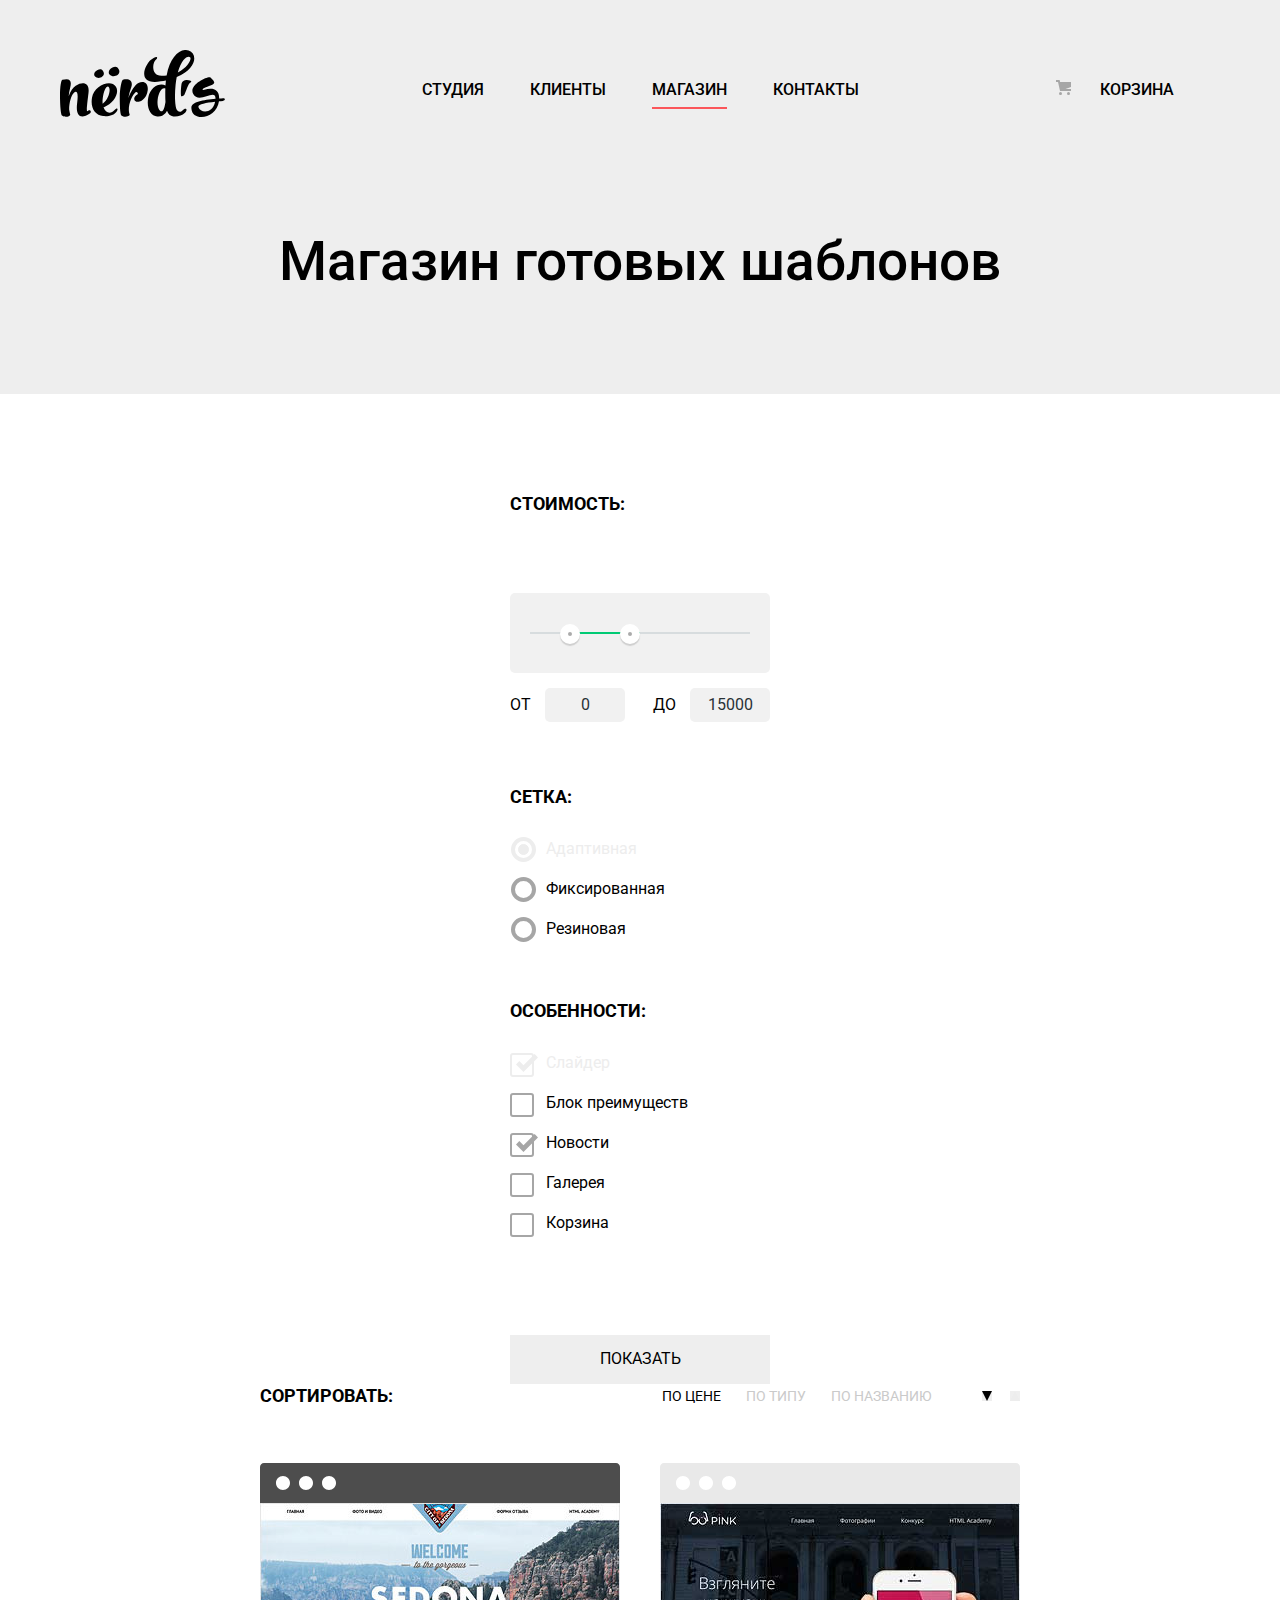
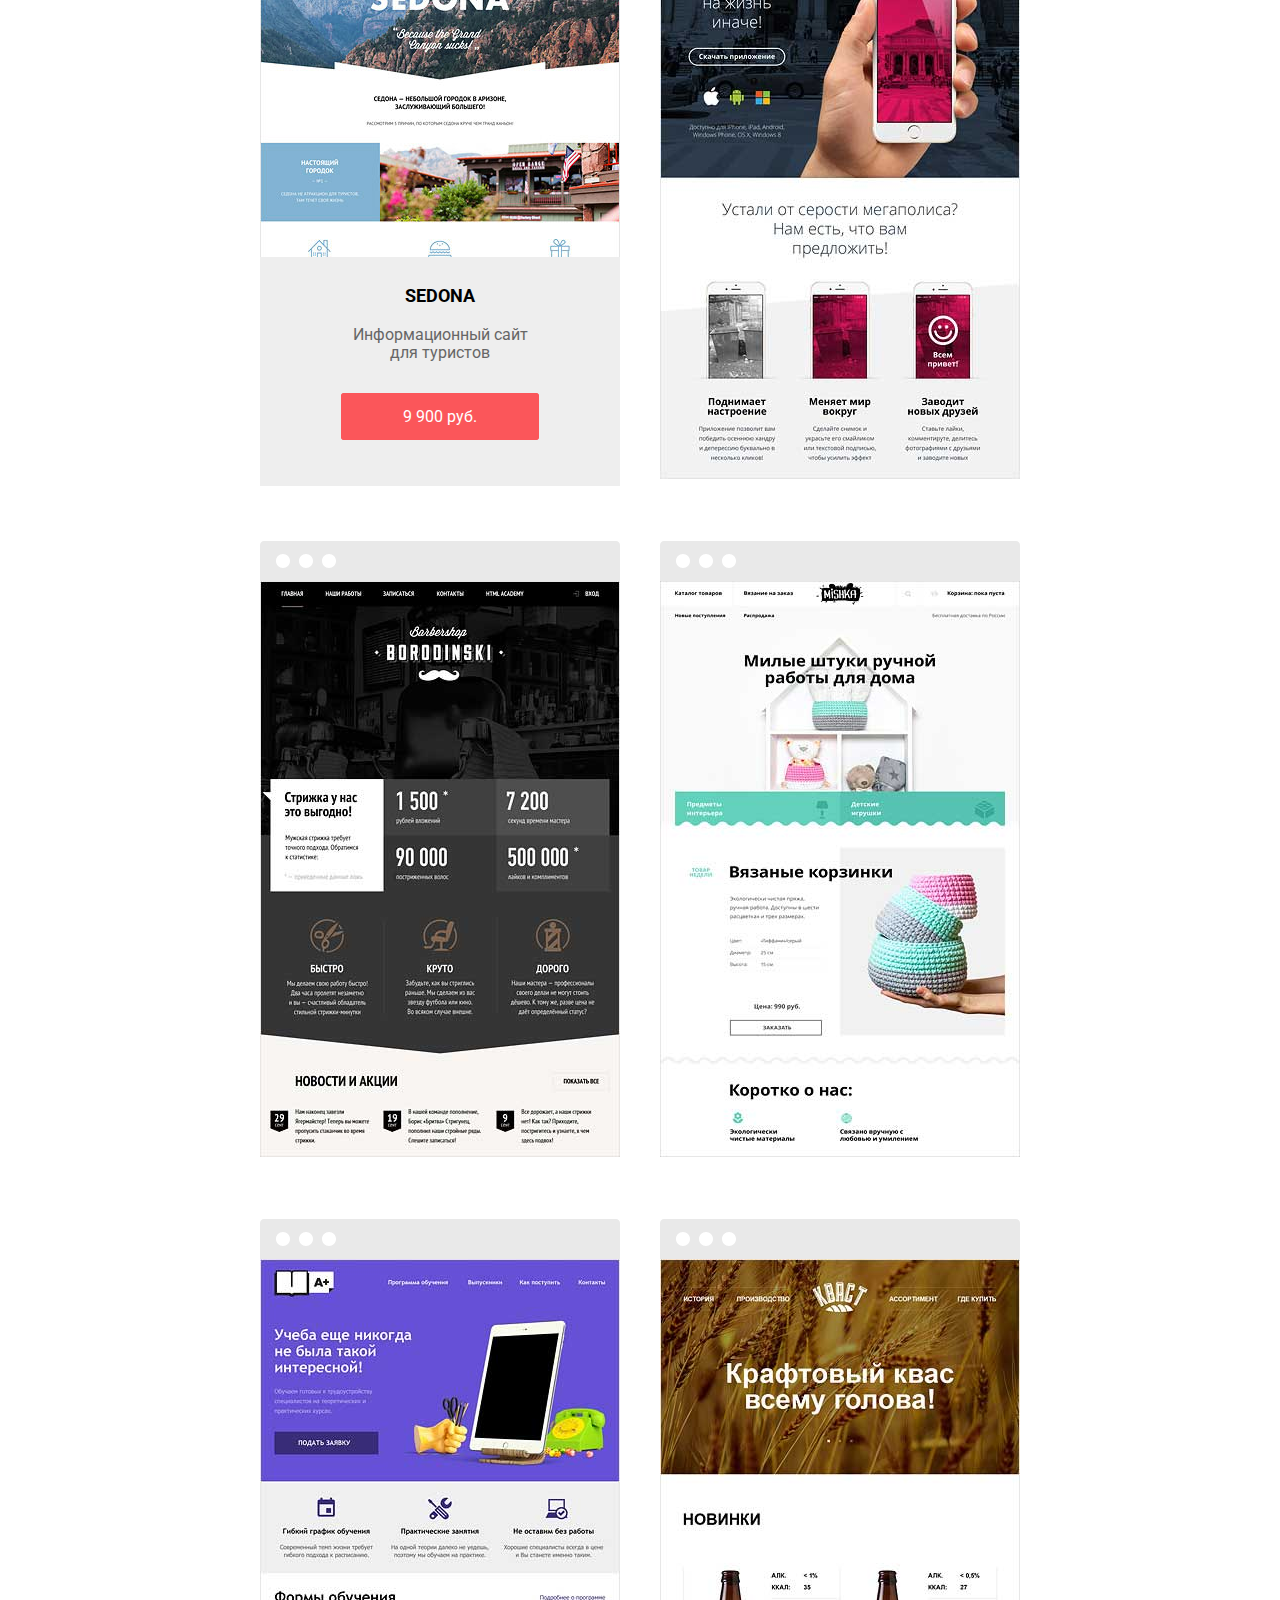
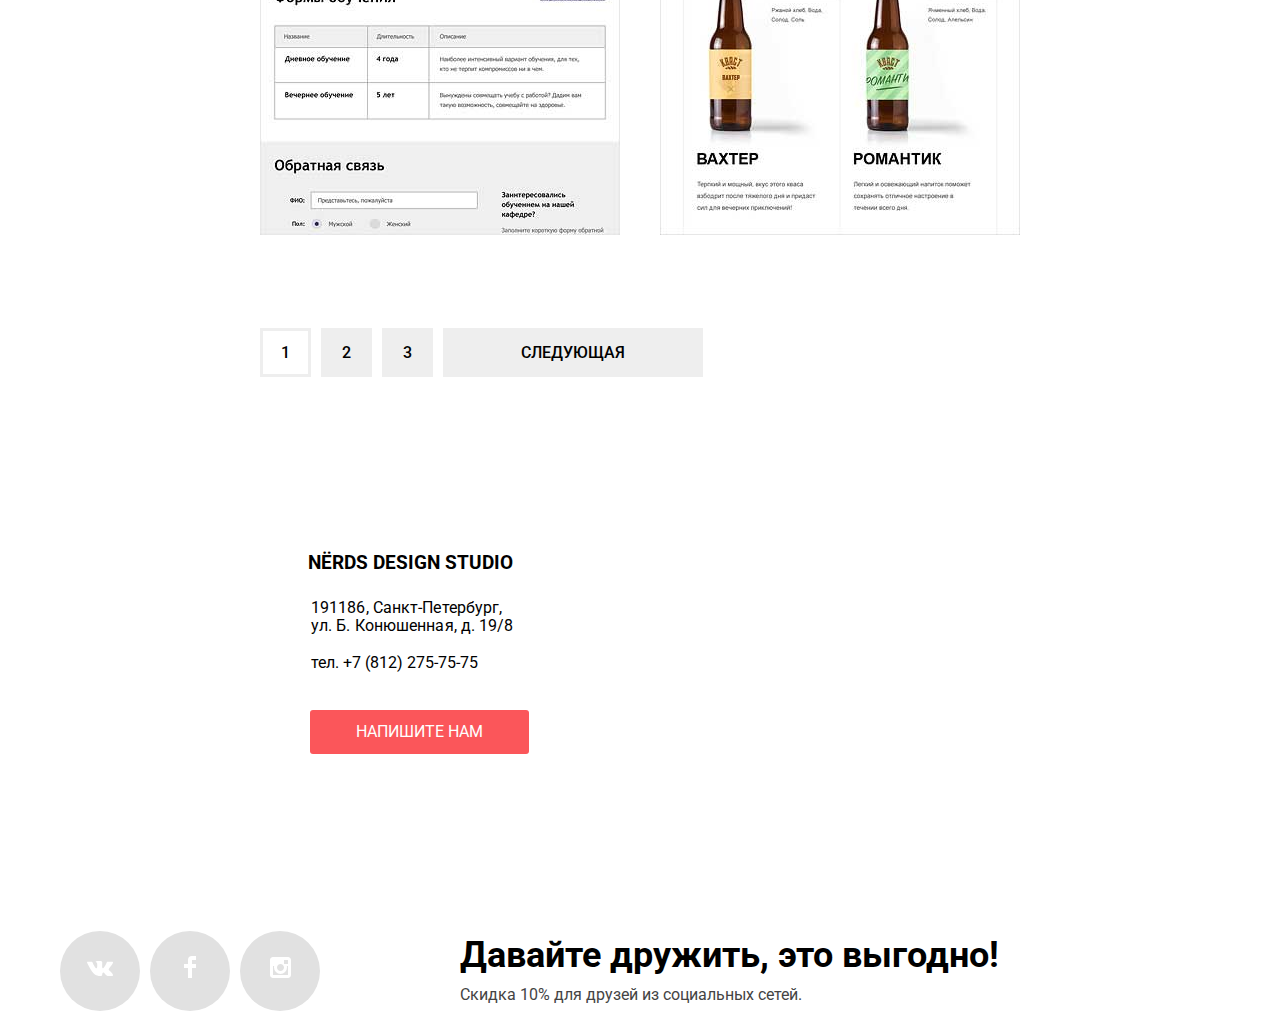
==== commit d7343caf: "исправила ошибки" ====
--- a/catalog.html
+++ b/catalog.html
@@ -36,15 +36,15 @@
       </header>
     <main>
       <div class="container-catalog">
-      <div classs="container">
+      <div class="container">
         <section class="filters">
-            <form class="filter" method="get" action="https://echo.htmlacademy.ru">
-              <fieldset class="filter-item">
-                <legend>Стоимость:</legend>
-                  <div class="range-filter">
-                    <div class="range-controls">
-                      <div class="scale">
-                     <div class="bar" style="margin-left: 20%; width: 30%"></div>
+          <form class="filter" method="get" action="https://echo.htmlacademy.ru">
+            <fieldset class="filter-item">
+              <legend>Стоимость:</legend>
+                <div class="range-filter">
+                  <div class="range-controls">
+                    <div class="scale">
+                   <div class="bar" style="margin-left: 20%; width: 30%"></div>
                     </div>
                     <div class="toggle toggle-min"></div>
                     <div class="toggle toggle-max"></div>
@@ -100,6 +100,7 @@
               <button type="submit">ПОКАЗАТЬ</button>
             </form>
           </div>
+        </div>
         </section>
         <section class="catalog-partners">
           <div class="container">
@@ -240,9 +241,8 @@
               </li>
             </ul>
           </section>
-      </section>
-    </div>
-  </div> 
+        </div>
+      </div> 
     <section class="map">
       <iframe src="https://www.google.com/maps/embed?pb=!1m18!1m12!1m3!1d1998.598942412403!2d30.320894616187918!3d59.938796869047835!2m3!1f0!2f0!3f0!3m2!1i1024!2i768!4f13.1!3m3!1m2!1s0x4696310fca5ba729%3A0xea9c53d4493c879f!2z0JHQvtC70YzRiNCw0Y8g0JrQvtC90Y7RiNC10L3QvdCw0Y8g0YPQuy4sIDE5LCDQodCw0L3QutGCLdCf0LXRgtC10YDQsdGD0YDQsywgMTkxMTg2!5e0!3m2!1sru!2sru!4v1511716025084" width="1200" height="430" style="border:0" allowfullscreen></iframe>
       <div class="container">
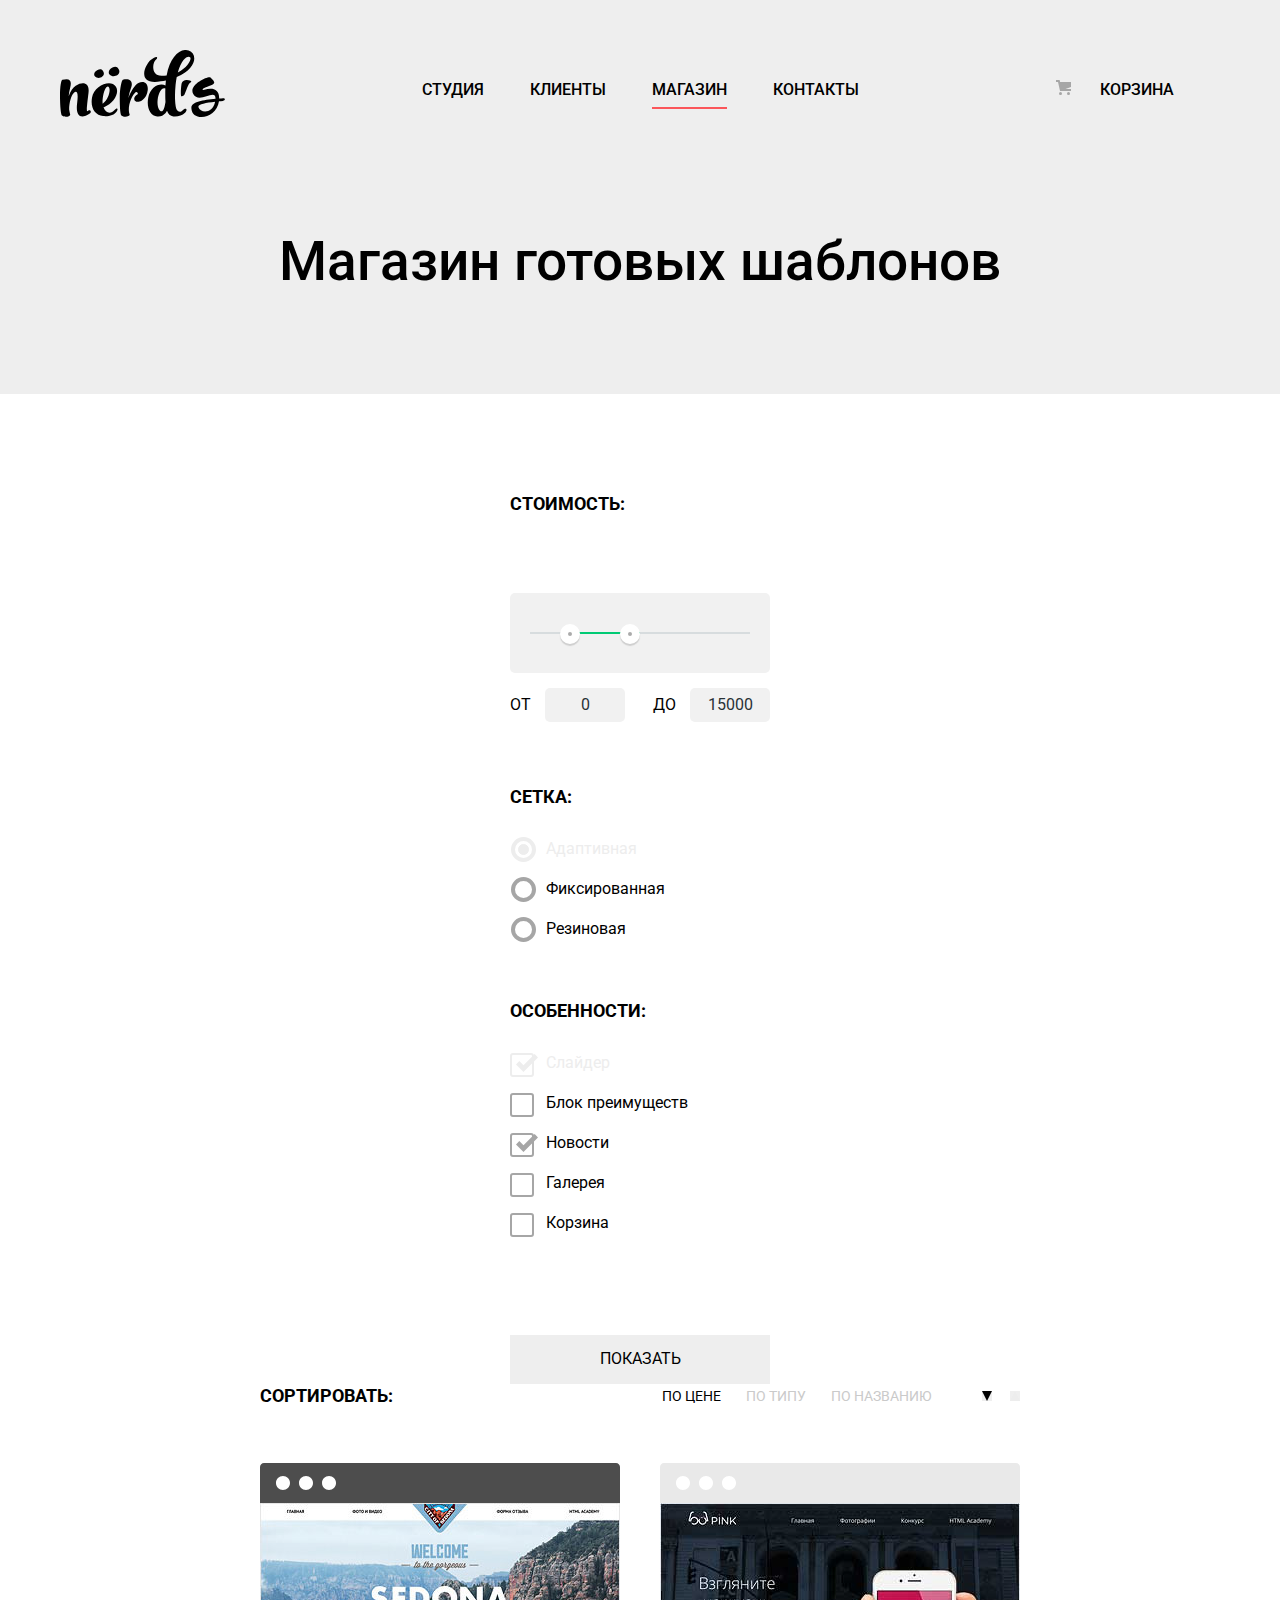
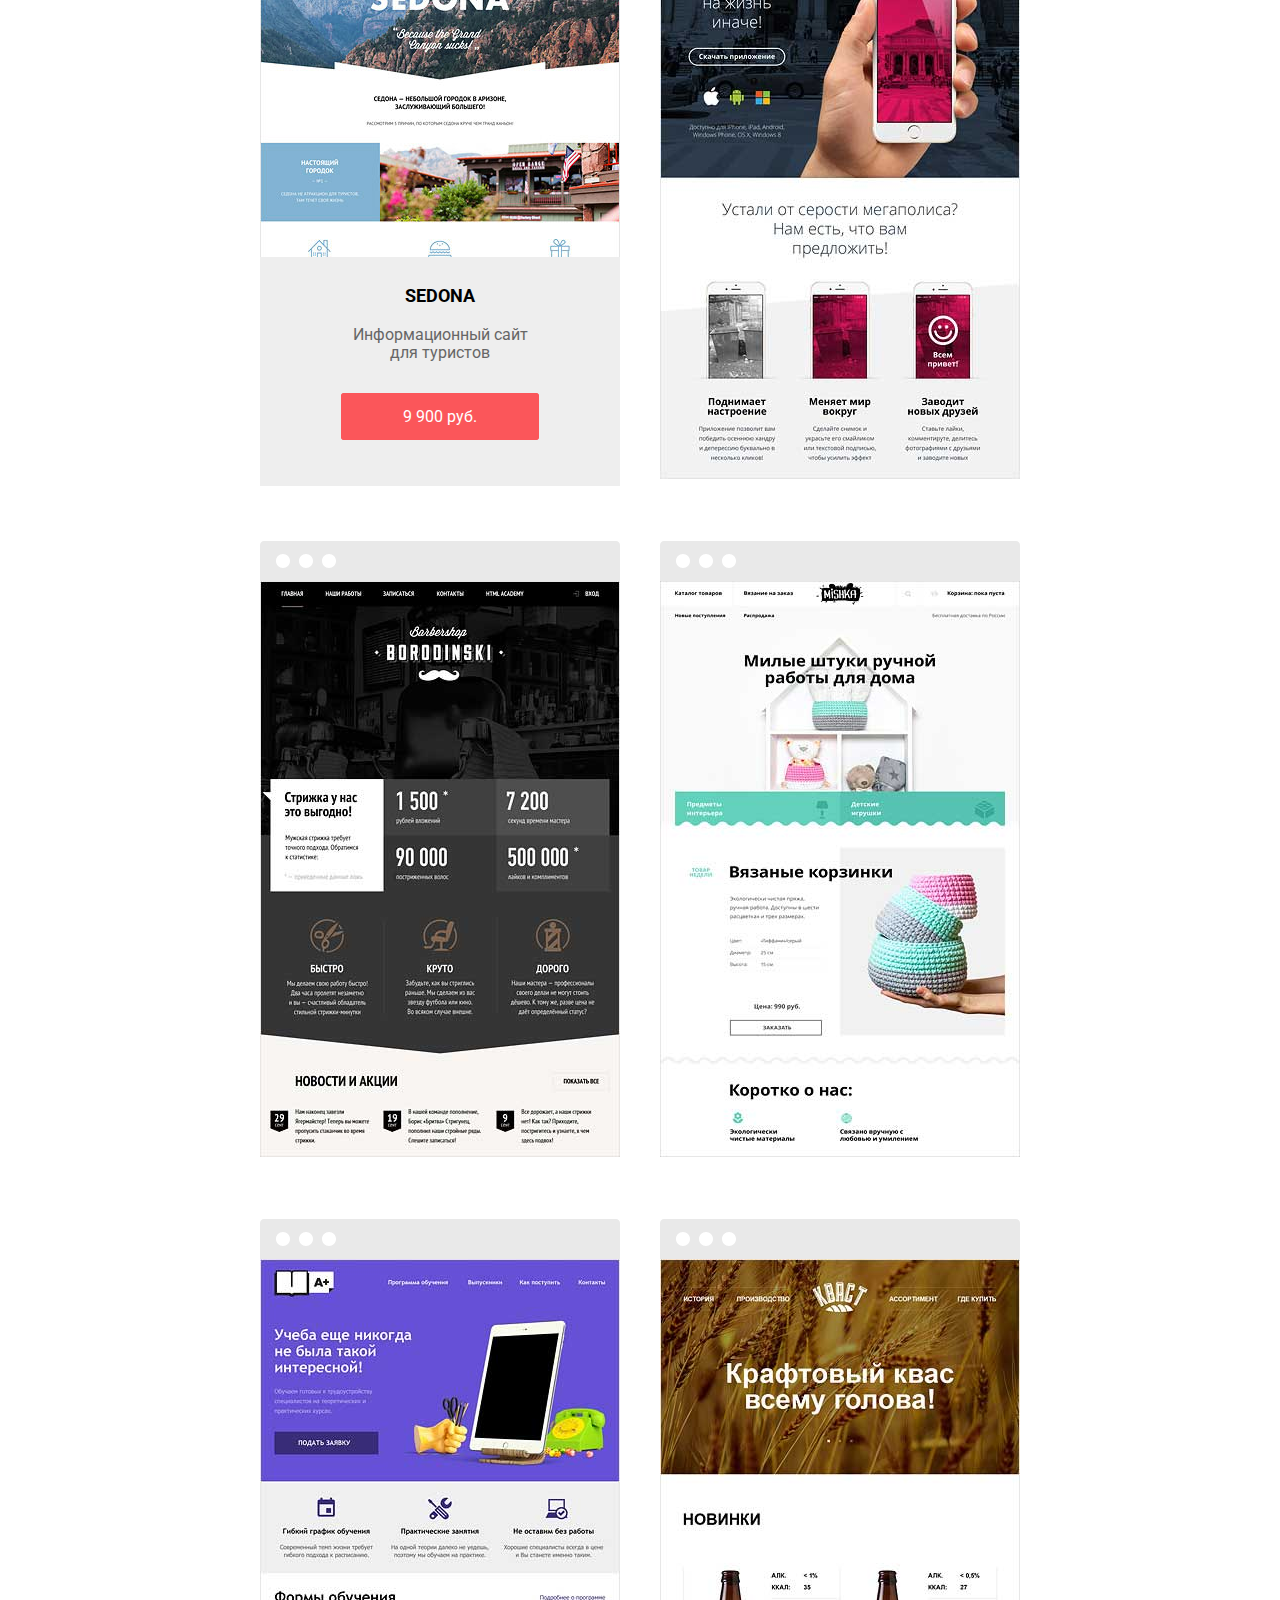
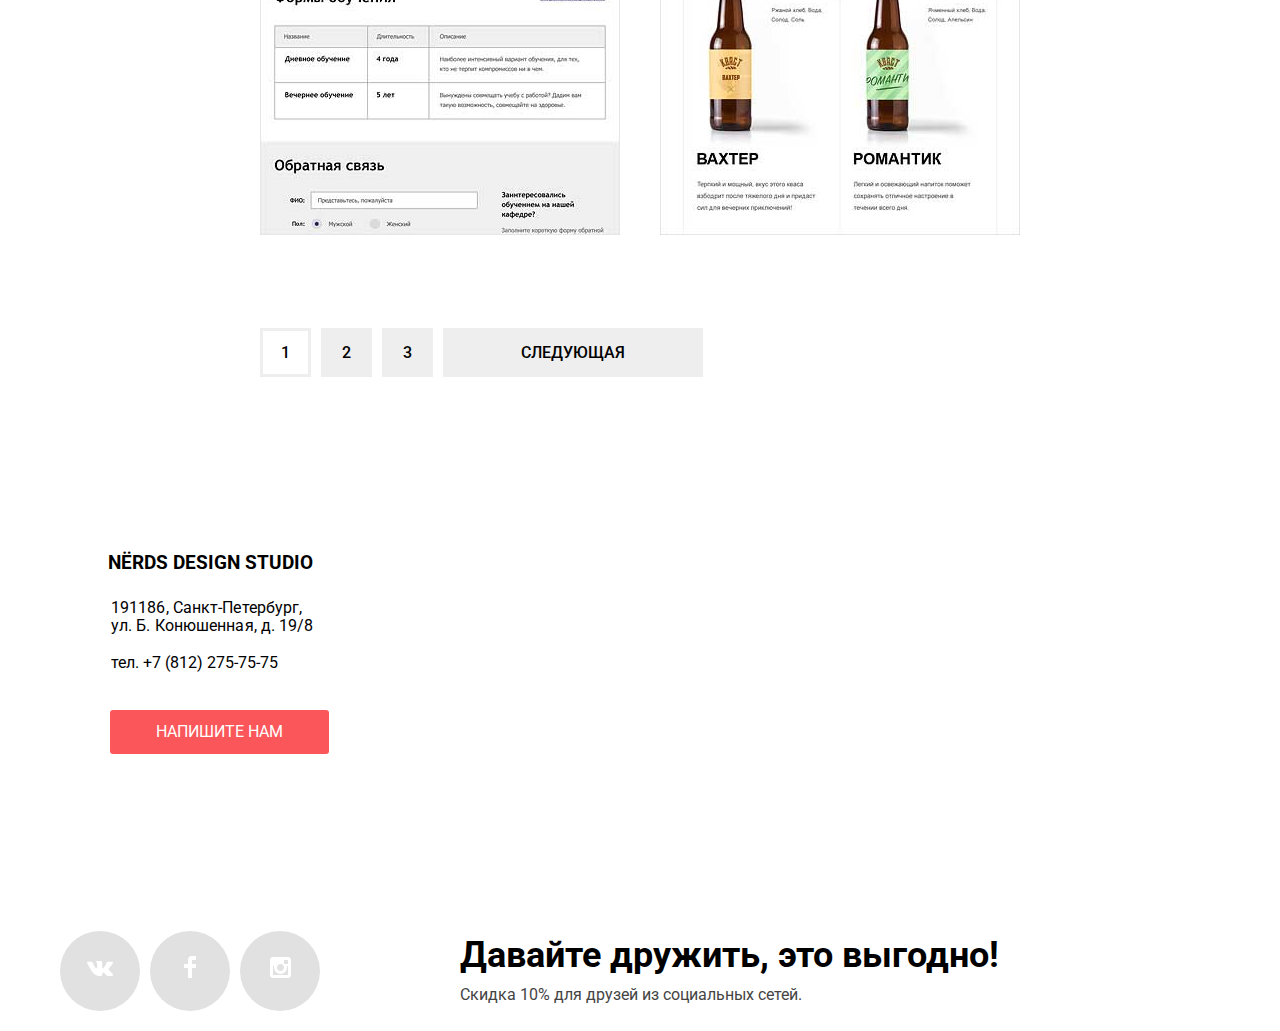
==== commit f5a03c6d: "исравила ошибки" ====
--- a/catalog.html
+++ b/catalog.html
@@ -99,9 +99,9 @@
               </fieldset>
               <button type="submit">ПОКАЗАТЬ</button>
             </form>
+            </section>
           </div>
         </div>
-        </section>
         <section class="catalog-partners">
           <div class="container">
             <section class="sorting">
@@ -242,6 +242,7 @@
             </ul>
           </section>
         </div>
+        </section>
       </div> 
     <section class="map">
       <iframe src="https://www.google.com/maps/embed?pb=!1m18!1m12!1m3!1d1998.598942412403!2d30.320894616187918!3d59.938796869047835!2m3!1f0!2f0!3f0!3m2!1i1024!2i768!4f13.1!3m3!1m2!1s0x4696310fca5ba729%3A0xea9c53d4493c879f!2z0JHQvtC70YzRiNCw0Y8g0JrQvtC90Y7RiNC10L3QvdCw0Y8g0YPQuy4sIDE5LCDQodCw0L3QutGCLdCf0LXRgtC10YDQsdGD0YDQsywgMTkxMTg2!5e0!3m2!1sru!2sru!4v1511716025084" width="1200" height="430" style="border:0" allowfullscreen></iframe>
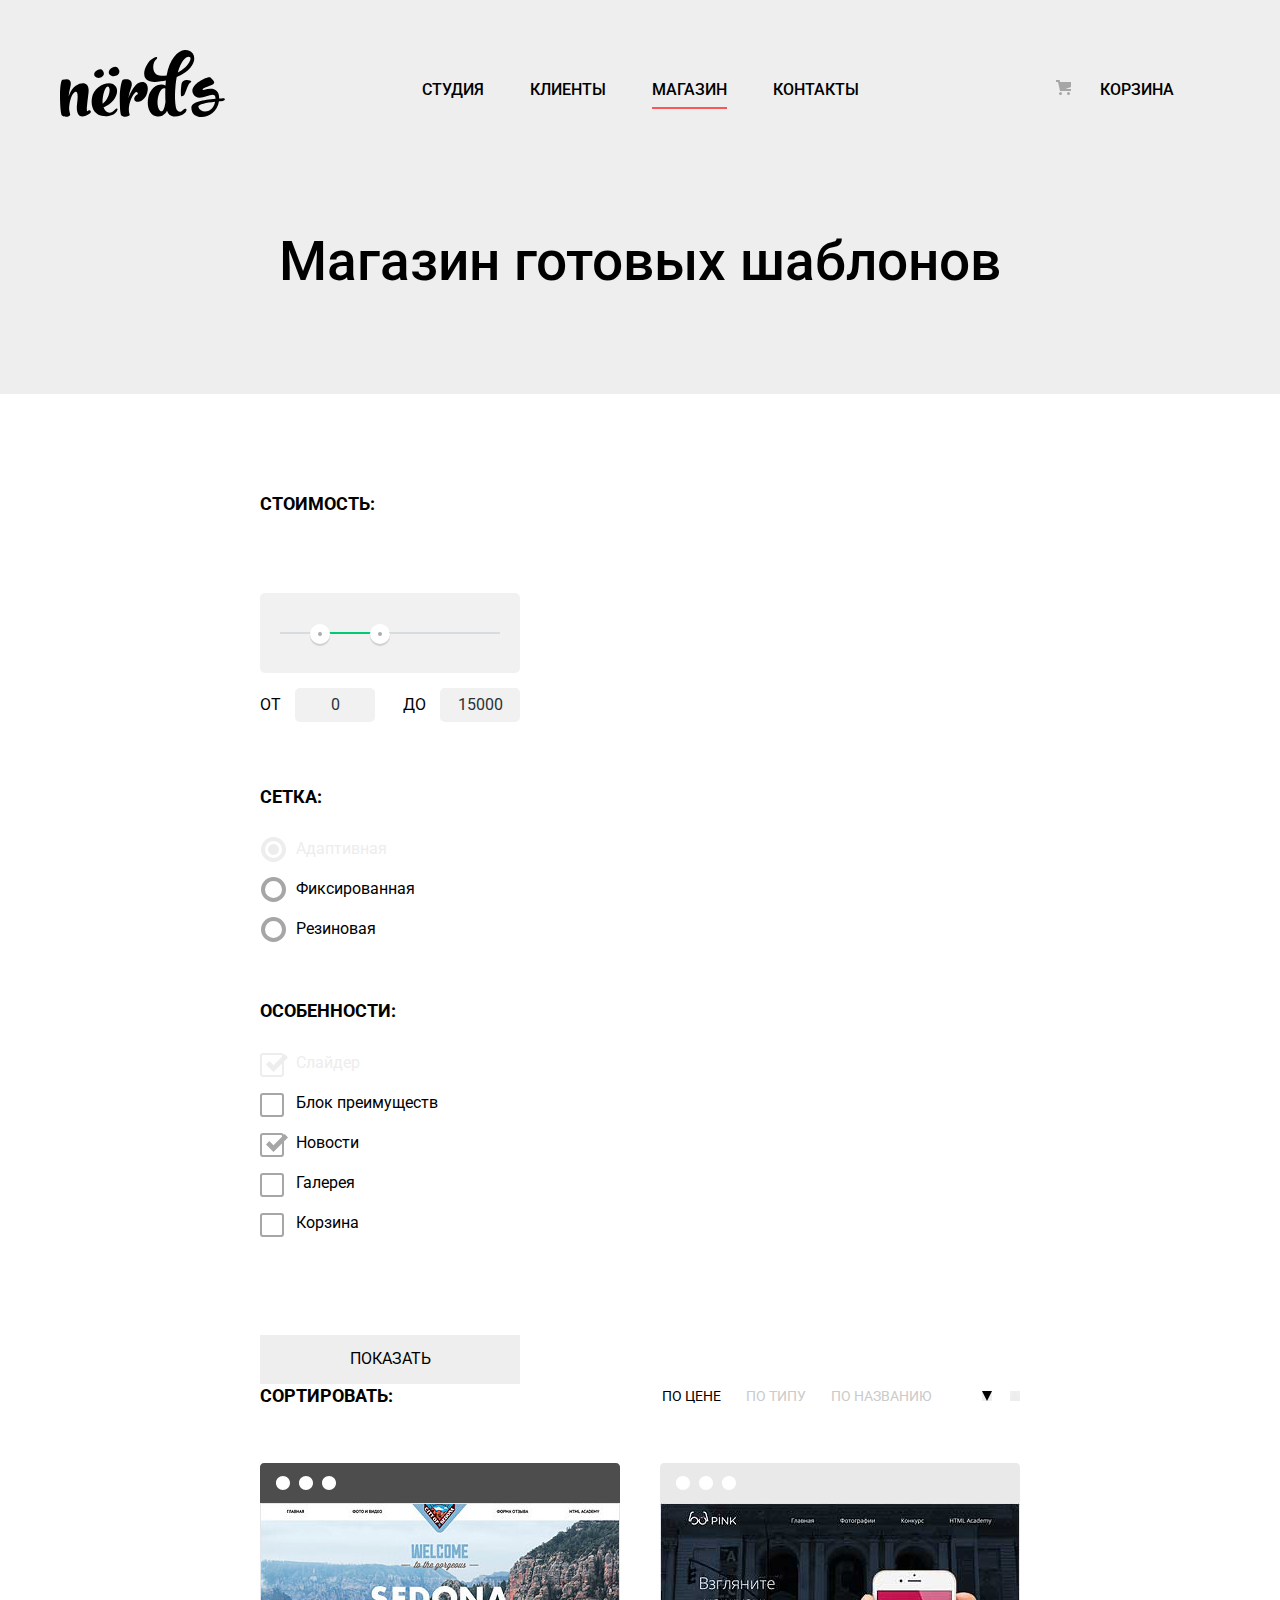
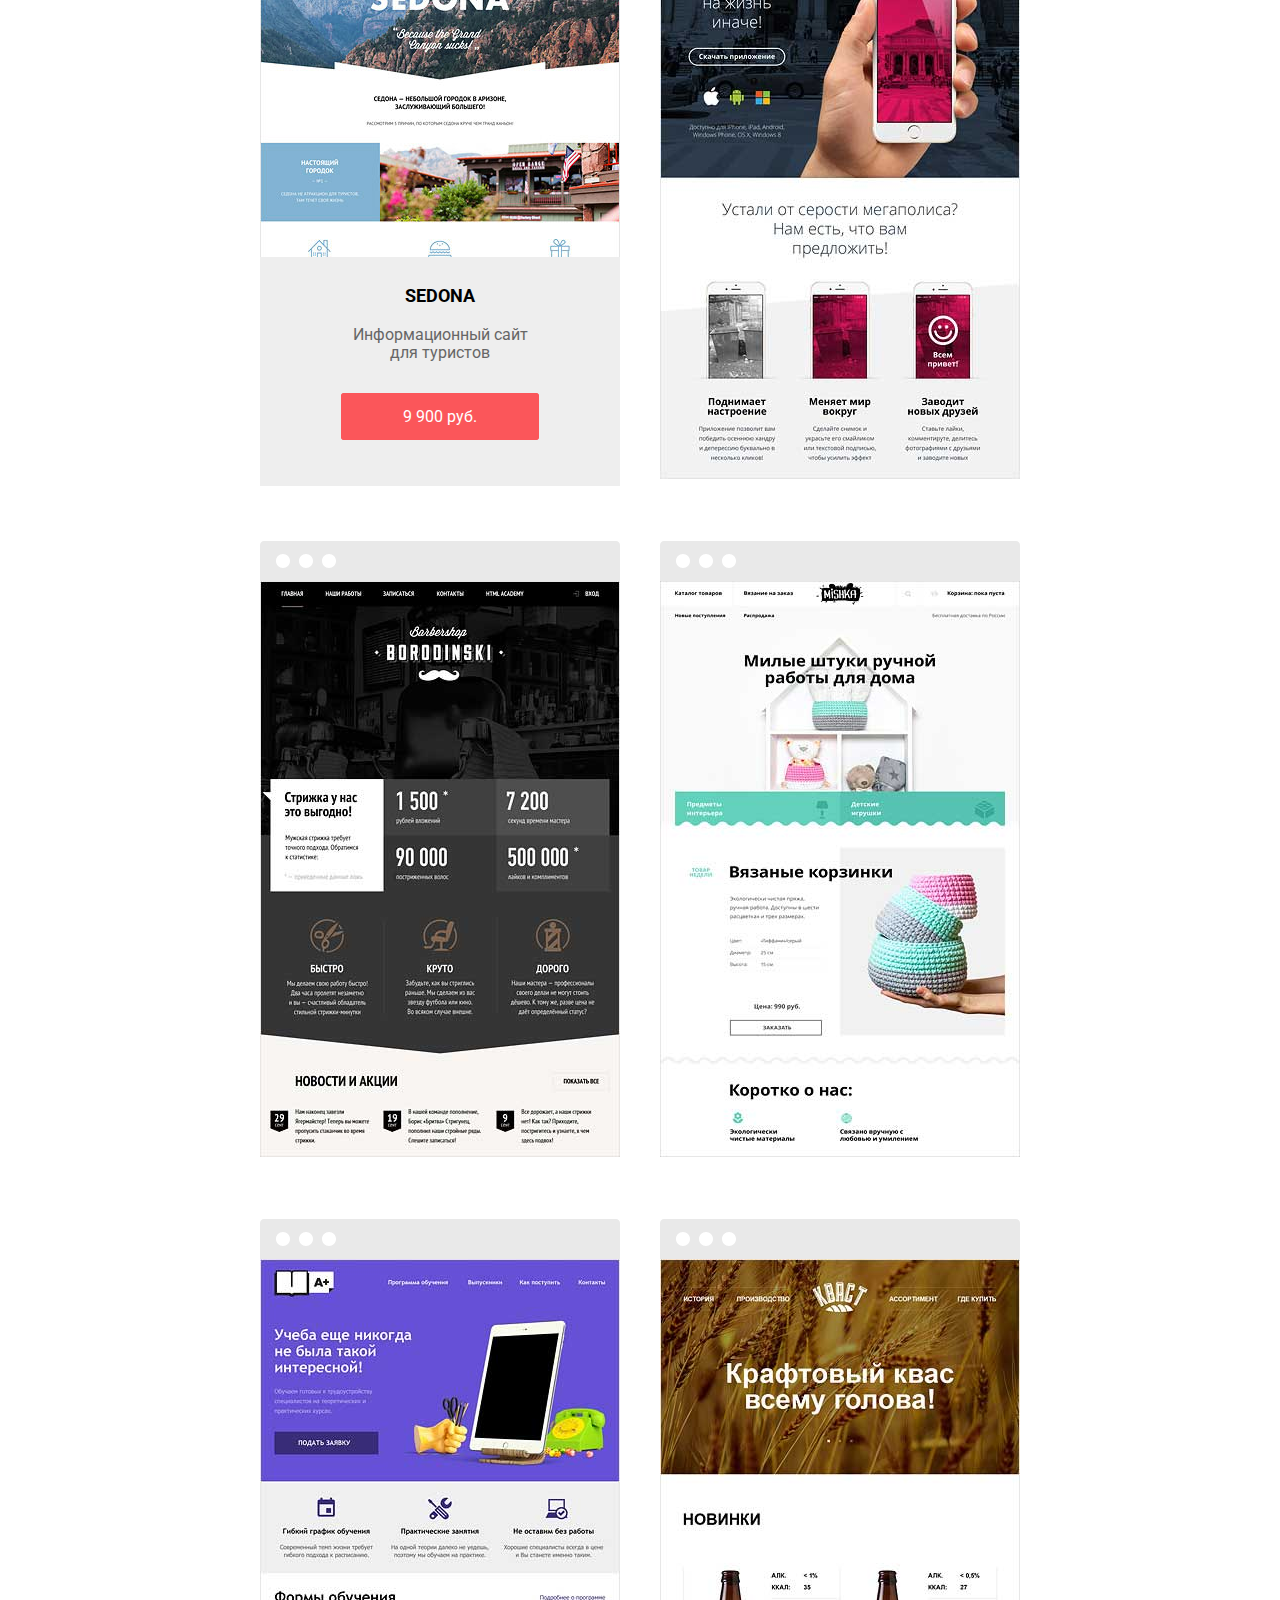
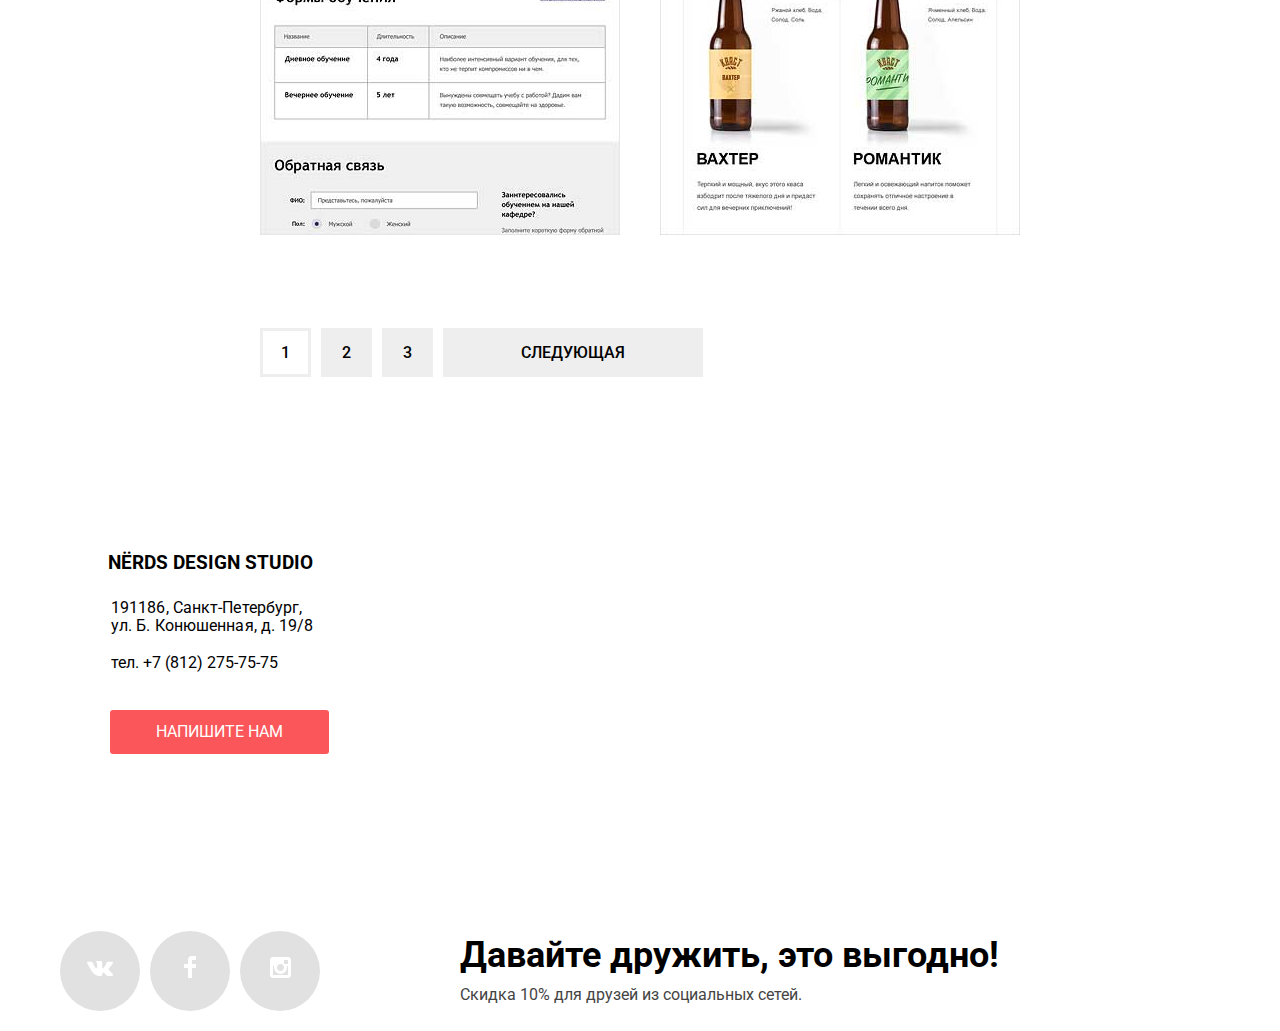
==== commit 895a9cd5: "добавила див" ====
--- a/catalog.html
+++ b/catalog.html
@@ -38,6 +38,7 @@
       <div class="container-catalog">
       <div class="container">
         <section class="filters">
+          <h2 class="visually-hidden">Фильтр</h2>
           <form class="filter" method="get" action="https://echo.htmlacademy.ru">
             <fieldset class="filter-item">
               <legend>Стоимость:</legend>
@@ -99,11 +100,10 @@
               </fieldset>
               <button type="submit">ПОКАЗАТЬ</button>
             </form>
-            </section>
-          </div>
-        </div>
+          </section>
         <section class="catalog-partners">
           <div class="container">
+            <h2 class="visually-hidden">Нашы партнеры</h2>
             <section class="sorting">
               <h2 class="visually-hidden">СОРТИРОВКА</h2>
               <b>СОРТИРОВАТЬ:</b>
@@ -120,8 +120,8 @@
                   <span class="visually-hidden">Oт меньшего к большему</span>	
                 </button>
               </p>
-            </section>
-            <section class="catalog">
+        </section>
+        <section class="catalog">
               <ul class="catalog-list">
                 <li class="catalog-item">
                 <h2 class="visually-hidden">Седона</h2>
@@ -226,25 +226,28 @@
                 </a>
               </li>
             </ul>
-            <ul class="pagination-list">
-              <li class="pagination-item">
-                <a class="active" href="#">1</a>
-              </li>
-              <li class="pagination-item">
-                <a href="#">2</a>
-              </li>
-              <li class="pagination-item">
-                <a href="#">3</a>
-              </li>
-              <li class="pagination-item">
-                <a href="#">Следующая</a>
-              </li>
-            </ul>
           </section>
         </div>
-        </section>
-      </div> 
+        <ul class="pagination-list">
+            <li class="pagination-item">
+              <a class="active" href="#">1</a>
+            </li>
+            <li class="pagination-item">
+              <a href="#">2</a>
+            </li>
+            <li class="pagination-item">
+              <a href="#">3</a>
+            </li>
+            <li class="pagination-item">
+              <a href="#">Следующая</a>
+            </li>
+          </ul>
+        </div>
+      </div>
+    </main>
+          
     <section class="map">
+      <h2 class="visually-hidden">Карта</h2>
       <iframe src="https://www.google.com/maps/embed?pb=!1m18!1m12!1m3!1d1998.598942412403!2d30.320894616187918!3d59.938796869047835!2m3!1f0!2f0!3f0!3m2!1i1024!2i768!4f13.1!3m3!1m2!1s0x4696310fca5ba729%3A0xea9c53d4493c879f!2z0JHQvtC70YzRiNCw0Y8g0JrQvtC90Y7RiNC10L3QvdCw0Y8g0YPQuy4sIDE5LCDQodCw0L3QutGCLdCf0LXRgtC10YDQsdGD0YDQsywgMTkxMTg2!5e0!3m2!1sru!2sru!4v1511716025084" width="1200" height="430" style="border:0" allowfullscreen></iframe>
       <div class="container">
         <section class="address">
@@ -255,7 +258,6 @@
         </section>
       </div>
     </section>
-  </main>
 
   <footer class="main-footer">
     <div class="container">
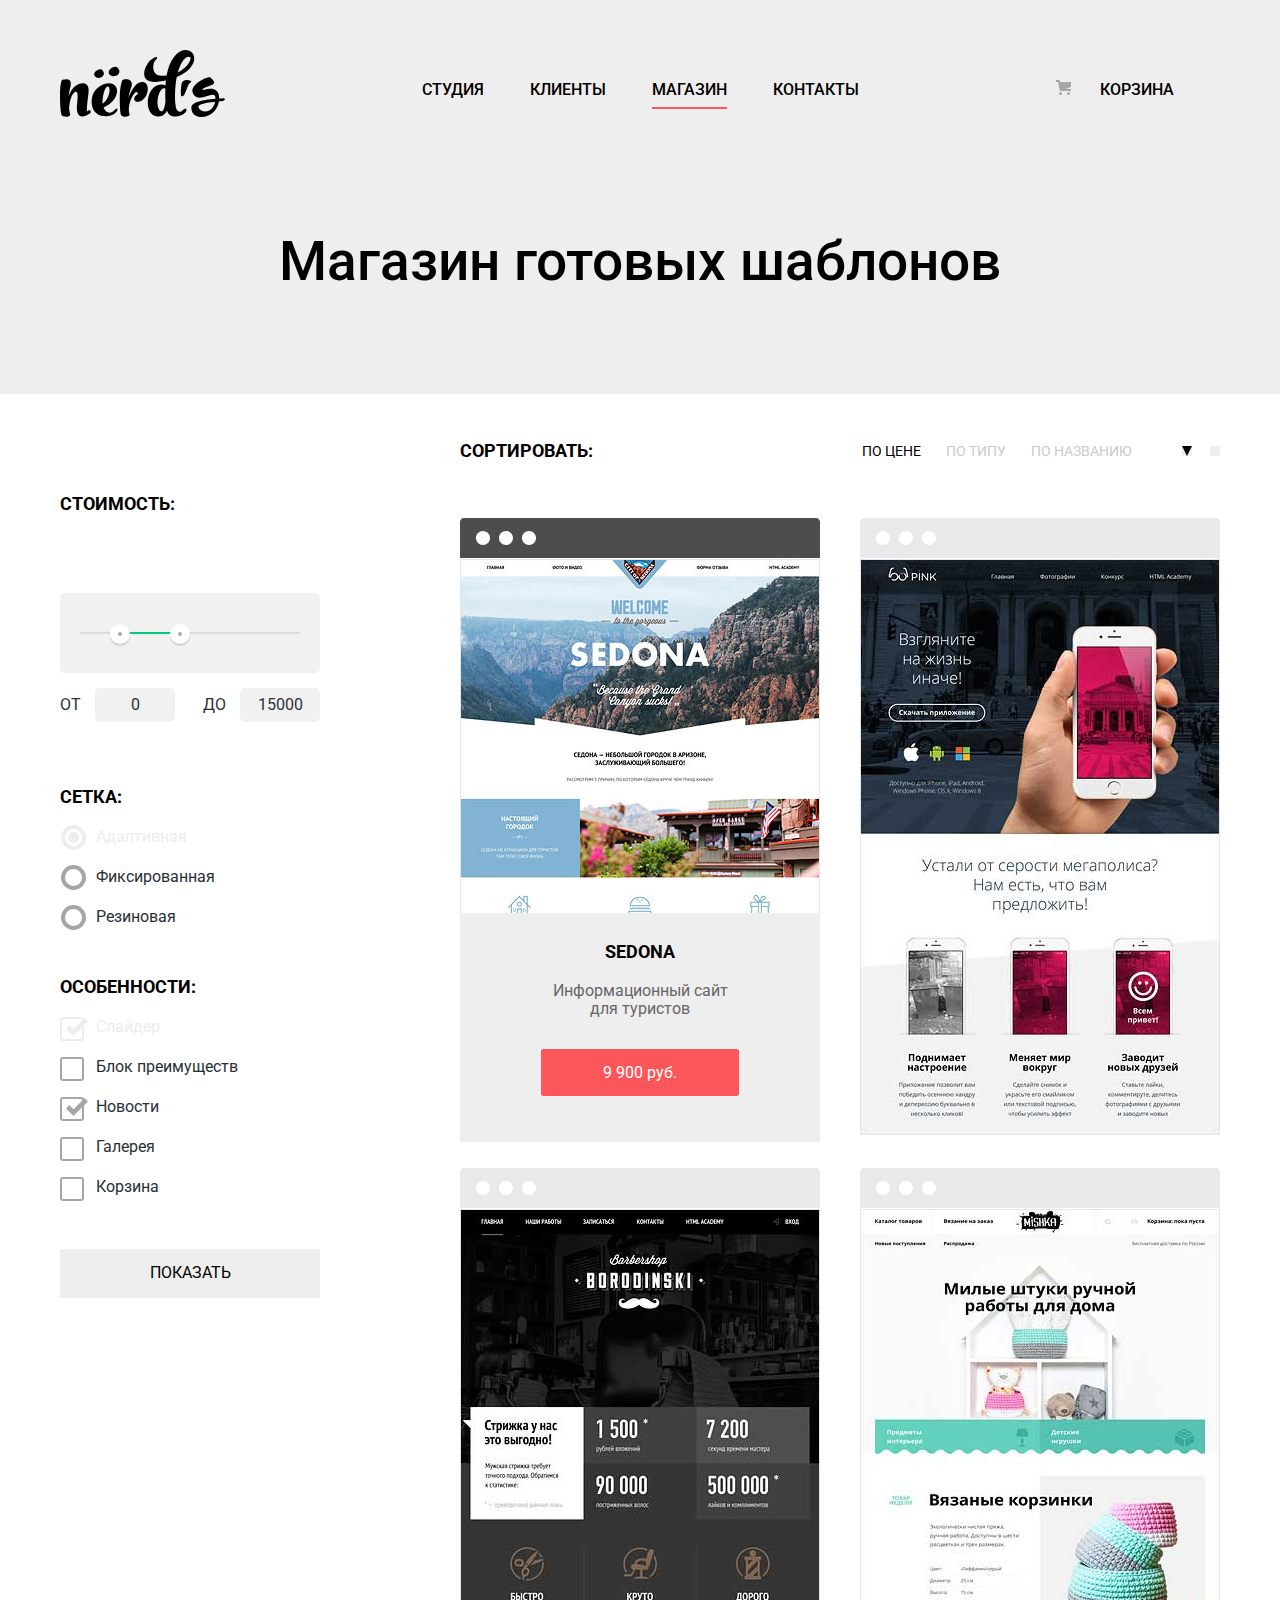
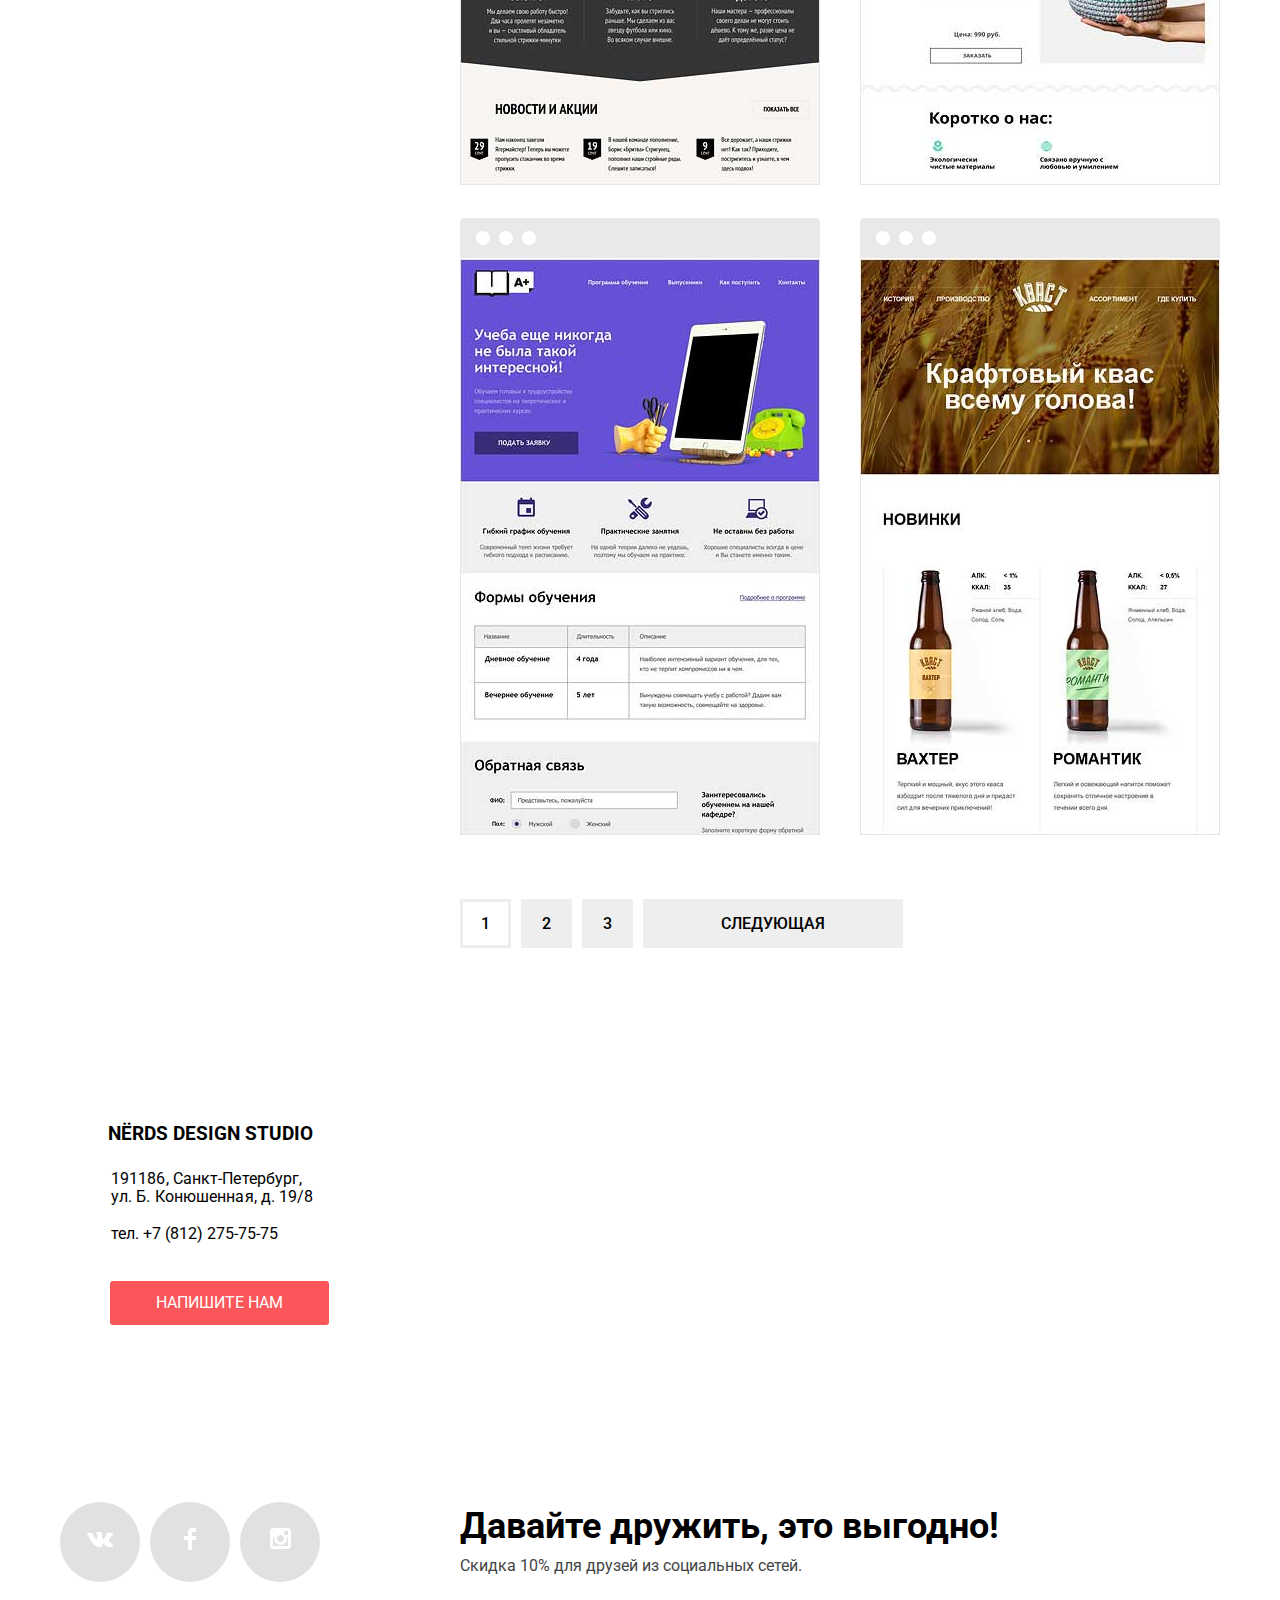
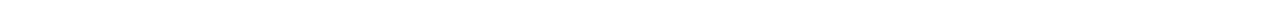
==== commit 3130a4be: "Рабта над ошибками 1" ====
--- a/catalog.html
+++ b/catalog.html
@@ -34,217 +34,221 @@
           <h3>Магазин готовых шаблонов</h3>
         </div>
       </header>
-    <main>
-      <div class="container-catalog">
-      <div class="container">
-        <section class="filters">
-          <h2 class="visually-hidden">Фильтр</h2>
-          <form class="filter" method="get" action="https://echo.htmlacademy.ru">
-            <fieldset class="filter-item">
-              <legend>Стоимость:</legend>
-                <div class="range-filter">
-                  <div class="range-controls">
-                    <div class="scale">
-                   <div class="bar" style="margin-left: 20%; width: 30%"></div>
-                    </div>
-                    <div class="toggle toggle-min"></div>
-                    <div class="toggle toggle-max"></div>
-                  </div>
-                  <div class="price-controls">
-                    <label class="min-price">от <input name="min-price" type="text" value="0"></label>
-                    <label class="max-price">до <input name="max-price" type="text" value="15000"></label>
-                  </div>
-                </div>
-              </fieldset>
-              <fieldset class="filter-item">
-                <legend class="grid">Сетка:</legend>
-                <ul class="net">
-                  <li class="net-option">
-                    <input class="visually-hidden filter-input filter-input-radio" type="radio" name="option" id="adaptive" checked="" disabled="">
-                    <label for="adaptive">Адаптивная</label>
-                  </li>
-                  <li class="net-option">
-                    <input class="visually-hidden filter-input filter-input-radio" type="radio" name="option" id="fixed">
-                    <label for="fixed">Фиксированная</label>
-                  </li>
-                  <li class="net-option">
-                    <input class="visually-hidden filter-input filter-input-radio" type="radio" name="option" id="rubber">
-                    <label for="rubber">Резиновая</label>
-                  </li>
-                </ul>
-              </fieldset>
-              <fieldset class="filter-item">
-                <legend class="grid">Оcобенности:</legend>
-                <ul class="features-list">
-                  <li class="features-item">
-                    <input class="visually-hidden filter-input filter-input-checkbox" type="checkbox" name="slider" id="slider" checked="" disabled="">
-                    <label for="slider">Слайдер</label>
-                  </li>
-                  <li class="features-item">
-                    <input class="visually-hidden filter-input filter-input-checkbox" type="checkbox" name="advantages" id="advantages">
-                    <label for="advantages">Блок преимуществ</label>
-                  </li>
-                  <li class="features-item">
-                    <input class="visually-hidden filter-input filter-input-checkbox" type="checkbox" name="news" id="news" checked="">
-                    <label for="news">Новости</label>
-                  </li>
-                  <li class="features-item">
-                    <input class="visually-hidden filter-input filter-input-checkbox" type="checkbox" name="gallery" id="gallery">
-                    <label for="gallery">Галерея</label>
-                  </li>
-                  <li class="features-item">
-                    <input class="visually-hidden filter-input filter-input-checkbox" type="checkbox" name="basket" id="basket">
-                    <label for="basket">Корзина</label>
-                  </li>
-                </ul>
-              </fieldset>
-              <button type="submit">ПОКАЗАТЬ</button>
-            </form>
-          </section>
-        <section class="catalog-partners">
-          <div class="container">
-            <h2 class="visually-hidden">Нашы партнеры</h2>
-            <section class="sorting">
-              <h2 class="visually-hidden">СОРТИРОВКА</h2>
-              <b>СОРТИРОВАТЬ:</b>
-              <ul class="sorting-list">
-                <li class="sorting-item"><a class="active" href="#">По цене</a></li>
-                <li class="sorting-item"><a href="#">По типу</a></li>
-                <li class="sorting-item"><a href="#">По названию</a></li>
-              </ul>
-              <p class="sorting-buttons">
-                <button class="button-down" type="button">
-                  <span class="visually-hidden">От большего к меньшему</span>	
-                </button>
-                <button class="button-up">
-                  <span class="visually-hidden">Oт меньшего к большему</span>	
-                </button>
-              </p>
-        </section>
-        <section class="catalog">
-              <ul class="catalog-list">
-                <li class="catalog-item">
-                <h2 class="visually-hidden">Седона</h2>
-                <svg version="1.1" x="0px" y="0px"
-                  width="360px" height="40px" viewBox="0 0 360 40" enable-background="new 0 0 360 40" xml:space="preserve">
-                  <path fill="#4D4D4D" d="M356,0H4C1.8,0,0,1.8,0,4v16v20h360V4C360,1.8,358.2,0,356,0z M22.991,27c-3.866,0-7-3.134-7-7s3.134-7,7-7
-                    s7,3.134,7,7S26.857,27,22.991,27z M46.002,27c-3.866,0-7-3.134-7-7s3.134-7,7-7s7,3.134,7,7S49.868,27,46.002,27z M69.013,27
-                    c-3.866,0-7-3.134-7-7s3.134-7,7-7s7,3.134,7,7S72.879,27,69.013,27z"/>
-                </svg>
-                <a href="#">
-                  <img src="img/sedona.jpg" width="360" height="576" alt="Сайт «Седона»">
-                  <div class="description">
-                    <h3>SEDONA</h3>
-                    <p class="description-text">Информационный сайт для туристов</p>
-                    <span class="price">9 900 руб.</span>
-                  </div>
-                </a>
-              </li>
-              <li class="catalog-item">
-                <h2 class="visually-hidden">Pink</h2>
-                <svg version="1.1" x="0px" y="0px"
-                  width="360px" height="40px" viewBox="0 0 360 40" enable-background="new 0 0 360 40" xml:space="preserve">
-                  <path fill="#4D4D4D" d="M356,0H4C1.8,0,0,1.8,0,4v16v20h360V4C360,1.8,358.2,0,356,0z M22.991,27c-3.866,0-7-3.134-7-7s3.134-7,7-7
-                  s7,3.134,7,7S26.857,27,22.991,27z M46.002,27c-3.866,0-7-3.134-7-7s3.134-7,7-7s7,3.134,7,7S49.868,27,46.002,27z M69.013,27
-                  c-3.866,0-7-3.134-7-7s3.134-7,7-7s7,3.134,7,7S72.879,27,69.013,27z"/>
-                </svg>
-                <a href="#">
-                  <img src="img/pink.jpg" width="360" height="576" alt="Сайт «Pink»">
-                  <div class="description">
-                    <h3>PINK APP</h3>
-                    <p class="description-text">Продуктовый лендинг приложения для iOS и Android</p>
-                    <span class="price">9 900 руб.</span>
-                  </div>
-                </a>
-              </li>
-              <li class="catalog-item">
-                <h2 class="visually-hidden">Borodinski</h2>
-                <svg version="1.1"  x="0px" y="0px"
-                width="360px" height="40px" viewBox="0 0 360 40" enable-background="new 0 0 360 40" xml:space="preserve">
-                <path fill="#4D4D4D" d="M356,0H4C1.8,0,0,1.8,0,4v16v20h360V4C360,1.8,358.2,0,356,0z M22.991,27c-3.866,0-7-3.134-7-7s3.134-7,7-7
-                s7,3.134,7,7S26.857,27,22.991,27z M46.002,27c-3.866,0-7-3.134-7-7s3.134-7,7-7s7,3.134,7,7S49.868,27,46.002,27z M69.013,27
-                c-3.866,0-7-3.134-7-7s3.134-7,7-7s7,3.134,7,7S72.879,27,69.013,27z"/>
-                </svg>
-                <a href="#">
-                  <img src="img/borodinski.jpg" width="360" height="576" alt="Сайт барбершопа «Бородинский»">
-                  <div class="description">
-								    <h3>Barbershop</h3>
-								    <p class="description-text">Сайт салоны красоты. Для мужчин, да.</p>
-								    <span class="price">9 900 руб.</span>
-							    </div>
-                </a>
-              </li>
-              <li class="catalog-item">
-                <h2 class="visually-hidden">Mishka</h2>
-                <svg version="1.1" x="0px" y="0px"
-                width="360px" height="40px" viewBox="0 0 360 40" enable-background="new 0 0 360 40" xml:space="preserve">
-                <path fill="#4D4D4D" d="M356,0H4C1.8,0,0,1.8,0,4v16v20h360V4C360,1.8,358.2,0,356,0z M22.991,27c-3.866,0-7-3.134-7-7s3.134-7,7-7
-                s7,3.134,7,7S26.857,27,22.991,27z M46.002,27c-3.866,0-7-3.134-7-7s3.134-7,7-7s7,3.134,7,7S49.868,27,46.002,27z M69.013,27
-                c-3.866,0-7-3.134-7-7s3.134-7,7-7s7,3.134,7,7S72.879,27,69.013,27z"/>
-                </svg>
-                <a href="#">
-                  <img src="img/mishka.jpg" width="360" height="576" alt="Сайт «MISHKA»">
-                  <div class="description">
-							      <h3>MISHKA</h3>
-							      <p class="description-text">Интернет-магазин вязаных игрушек</p>
-							      <span class="price">9 900 руб.</span>
-						      </div>
-                </a>
-              </li>
-              <li class="catalog-item">
-                <h2 class="visually-hidden">A Plus</h2>
-                <svg version="1.1" x="0px" y="0px"
-                width="360px" height="40px" viewBox="0 0 360 40" enable-background="new 0 0 360 40" xml:space="preserve">
-                <path fill="#4D4D4D" d="M356,0H4C1.8,0,0,1.8,0,4v16v20h360V4C360,1.8,358.2,0,356,0z M22.991,27c-3.866,0-7-3.134-7-7s3.134-7,7-7
-                s7,3.134,7,7S26.857,27,22.991,27z M46.002,27c-3.866,0-7-3.134-7-7s3.134-7,7-7s7,3.134,7,7S49.868,27,46.002,27z M69.013,27
-                c-3.866,0-7-3.134-7-7s3.134-7,7-7s7,3.134,7,7S72.879,27,69.013,27z"/>
-                </svg>
-                <a href="#"> 
-                  <img src="img/education.jpg" width="360" height="576" alt="Сайт «A Plus»">
-                  <div class="description">
-								    <h3>A Plus</h3>
-								    <p class="description-text">Лендинг курсов повышения квалификации</p>
-								    <span class="price">9 900 руб.</span>
-							    </div>
-                </a>
-              </li>
-              <li class="catalog-item">
-                <h2 class="visually-hidden">Кваст</h2>
-                <svg version="1.1" x="0px" y="0px"
-                width="360px" height="40px" viewBox="0 0 360 40" enable-background="new 0 0 360 40" xml:space="preserve">
-                <path fill="#4D4D4D" d="M356,0H4C1.8,0,0,1.8,0,4v16v20h360V4C360,1.8,358.2,0,356,0z M22.991,27c-3.866,0-7-3.134-7-7s3.134-7,7-7
-                s7,3.134,7,7S26.857,27,22.991,27z M46.002,27c-3.866,0-7-3.134-7-7s3.134-7,7-7s7,3.134,7,7S49.868,27,46.002,27z M69.013,27
-                c-3.866,0-7-3.134-7-7s3.134-7,7-7s7,3.134,7,7S72.879,27,69.013,27z"/>
-                </svg>
-                <a href="#">
-                  <img src="img/kvast.jpg" width="360" height="576" alt="Сайт «Кваст»">
-                  <div class="description">
-							      <h3>КВАСТ</h3>
-							      <p class="description-text">Промо-сайт производителя крафтового кваса</p>
-							      <span class="price">9 900 руб.</span>
-						      </div>
-                </a>
-              </li>
-            </ul>
-          </section>
-        </div>
-        <ul class="pagination-list">
-            <li class="pagination-item">
-              <a class="active" href="#">1</a>
-            </li>
-            <li class="pagination-item">
-              <a href="#">2</a>
-            </li>
-            <li class="pagination-item">
-              <a href="#">3</a>
-            </li>
-            <li class="pagination-item">
-              <a href="#">Следующая</a>
-            </li>
-          </ul>
-        </div>
-      </div>
-    </main>
+      <main>
+          <div class="container-wpapper">
+            <section class="filters">
+              <div class="container">
+                <h2 class="visually-hidden">Фильтр</h2>
+                <form class="filter" method="get" action="https://echo.htmlacademy.ru">
+                  <section class="filter-option">
+                      <fieldset class="filter-item">
+                          <legend>Стоимость:</legend>
+                          <div class="range-filter">
+                            <div class="range-controls">
+                              <div class="scale">
+                                <div class="bar" style="margin-left: 20%; width: 30%"></div>
+                              </div>
+                              <div class="toggle toggle-min"></div>
+                              <div class="toggle toggle-max"></div>
+                            </div>
+                            <div class="price-controls">
+                              <label class="min-price">от <input name="min-price" type="text" value="0"></label>
+                              <label class="max-price">до <input name="max-price" type="text" value="15000"></label>
+                            </div>
+                          </div>
+                        </fieldset>
+                    <fieldset>
+                      <legend class="grid">Сетка:</legend>
+                      <ul class="net">
+                        <li class="net-option">
+                          <input class="visually-hidden filter-input filter-input-radio" type="radio" name="option" id="adaptive" checked disabled="">
+                          <label for="adaptive">Адаптивная</label>
+                        </li>
+                        <li class="net-option">
+                          <input class="visually-hidden filter-input filter-input-radio" type="radio" name="option" id="fixed">
+                          <label for="fixed">Фиксированная</label>
+                        </li>
+                        <li class="net-option">
+                          <input class="visually-hidden filter-input filter-input-radio" type="radio" name="option" id="rubber">
+                          <label for="rubber">Резиновая</label>
+                        </li>
+                      </ul>
+                    </fieldset>
+                    <fieldset>
+                      <legend class="grid">Оcобенности:</legend>
+                      <ul class="features-list">
+                        <li class="features-item">
+                          <input class="visually-hidden filter-input filter-input-checkbox" type="checkbox" name="slider" id="slider" checked="" disabled="">
+                          <label for="slider">Слайдер</label>
+                        </li>
+                        <li class="features-item">
+                          <input class="visually-hidden filter-input filter-input-checkbox" type="checkbox" name="advantages" id="advantages">
+                          <label for="advantages">Блок преимуществ</label>
+                        </li>
+                        <li class="features-item">
+                          <input class="visually-hidden filter-input filter-input-checkbox" type="checkbox" name="news" id="news" checked="">
+                          <label for="news">Новости</label>
+                        </li>
+                        <li class="features-item">
+                          <input class="visually-hidden filter-input filter-input-checkbox" type="checkbox" name="gallery" id="gallery">
+                          <label for="gallery">Галерея</label>
+                        </li>
+                        <li class="features-item">
+                          <input class="visually-hidden filter-input filter-input-checkbox" type="checkbox" name="basket" id="basket">
+                          <label for="basket">Корзина</label>
+                        </li>
+                      </ul>
+                    </fieldset>
+                    <button type="submit">ПОКАЗАТЬ</button>
+                  </section>
+                </form>
+              </div>
+            </section>
+            <section class="catalog-partners">
+              <div class="container">
+                <h2 class="visually-hidden">Нашы партнеры</h2>
+                <section class="sorting">
+                  <h2 class="visually-hidden">СОРТИРОВКА</h2>
+                  <b>СОРТИРОВАТЬ:</b>
+                  <ul class="sorting-list">
+                    <li class="sorting-item"><a class="active" href="#">По цене</a></li>
+                    <li class="sorting-item"><a href="#">По типу</a></li>
+                    <li class="sorting-item"><a href="#">По названию</a></li>
+                  </ul>
+                  <p class="sorting-buttons">
+                    <button class="button-down" type="button">
+                      <span class="visually-hidden">От большего к меньшему</span>	
+                    </button>
+                    <button class="button-up">
+                      <span class="visually-hidden">Oт меньшего к большему</span>	
+                    </button>
+                  </p>
+                </section>
+                <section class="our-partners">
+                  <ul class="our-partners-list">
+                    <li class="our-partners-item">
+                      <a href="#">
+                        <h2 class="visually-hidden">Седона</h2>
+                        <svg version="1.1" x="0px" y="0px"
+                          width="360px" height="40px" viewBox="0 0 360 40" enable-background="new 0 0 360 40" xml:space="preserve">
+                          <path fill="#4D4D4D" d="M356,0H4C1.8,0,0,1.8,0,4v16v20h360V4C360,1.8,358.2,0,356,0z M22.991,27c-3.866,0-7-3.134-7-7s3.134-7,7-7
+                          s7,3.134,7,7S26.857,27,22.991,27z M46.002,27c-3.866,0-7-3.134-7-7s3.134-7,7-7s7,3.134,7,7S49.868,27,46.002,27z M69.013,27
+                          c-3.866,0-7-3.134-7-7s3.134-7,7-7s7,3.134,7,7S72.879,27,69.013,27z"/>
+                        </svg>
+                        <img src="img/sedona.jpg" width="360" height="576" alt="Седона">
+                        <div class="description">
+                          <h3>SEDONA</h3>
+                          <p class="description-text">Информационный сайт для туристов</p>
+                          <span class="price">9 900 руб.</span>
+                        </div>
+                      </a>
+                    </li>
+                    <li class="our-partners-item">
+                      <a href="">
+                        <h2 class="visually-hidden">Pink</h2>
+                        <svg version="1.1" x="0px" y="0px"
+                          width="360px" height="40px" viewBox="0 0 360 40" enable-background="new 0 0 360 40" xml:space="preserve">
+                          <path fill="#4D4D4D" d="M356,0H4C1.8,0,0,1.8,0,4v16v20h360V4C360,1.8,358.2,0,356,0z M22.991,27c-3.866,0-7-3.134-7-7s3.134-7,7-7
+                          s7,3.134,7,7S26.857,27,22.991,27z M46.002,27c-3.866,0-7-3.134-7-7s3.134-7,7-7s7,3.134,7,7S49.868,27,46.002,27z M69.013,27
+                          c-3.866,0-7-3.134-7-7s3.134-7,7-7s7,3.134,7,7S72.879,27,69.013,27z"/>
+                        </svg>
+                        <img src="img/pink.jpg" width="360" height="576" alt="Pink">
+                        <div class="description">
+                          <h3>PINK APP</h3>
+                          <p class="description-text">Продуктовый лендинг приложения для iOS и Android</p>
+                          <span class="price">9 900 руб.</span>
+                        </div>
+                      </a>
+                    </li>
+                    <li class="our-partners-item">
+                      <a href="">
+                        <h2 class="visually-hidden">Borodinski</h2>
+                        <svg version="1.1"  x="0px" y="0px"
+                          width="360px" height="40px" viewBox="0 0 360 40" enable-background="new 0 0 360 40" xml:space="preserve">
+                          <path fill="#4D4D4D" d="M356,0H4C1.8,0,0,1.8,0,4v16v20h360V4C360,1.8,358.2,0,356,0z M22.991,27c-3.866,0-7-3.134-7-7s3.134-7,7-7
+                          s7,3.134,7,7S26.857,27,22.991,27z M46.002,27c-3.866,0-7-3.134-7-7s3.134-7,7-7s7,3.134,7,7S49.868,27,46.002,27z M69.013,27
+                          c-3.866,0-7-3.134-7-7s3.134-7,7-7s7,3.134,7,7S72.879,27,69.013,27z"/>
+                        </svg>
+                        <img src="img/borodinski.jpg" width="360" height="576" alt="Borodinski">
+                        <div class="description">
+                          <h3>Barbershop</h3>
+                          <p class="description-text">Сайт салоны красоты. Для мужчин, да.</p>
+                          <span class="price">9 900 руб.</span>
+                        </div>
+                      </a>
+                    </li>
+                    <li class="our-partners-item">
+                      <a href="">
+                        <h2 class="visually-hidden">Mishka</h2>
+                        <svg version="1.1" x="0px" y="0px"
+                          width="360px" height="40px" viewBox="0 0 360 40" enable-background="new 0 0 360 40" xml:space="preserve">
+                          <path fill="#4D4D4D" d="M356,0H4C1.8,0,0,1.8,0,4v16v20h360V4C360,1.8,358.2,0,356,0z M22.991,27c-3.866,0-7-3.134-7-7s3.134-7,7-7
+                          s7,3.134,7,7S26.857,27,22.991,27z M46.002,27c-3.866,0-7-3.134-7-7s3.134-7,7-7s7,3.134,7,7S49.868,27,46.002,27z M69.013,27
+                          c-3.866,0-7-3.134-7-7s3.134-7,7-7s7,3.134,7,7S72.879,27,69.013,27z"/>
+                        </svg>
+                        <img src="img/mishka.jpg" width="360" height="576" alt="Mishka">
+                        <div class="description">
+                          <h3>MISHKA</h3>
+                          <p class="description-text">Интернет-магазин вязаных игрушек</p>
+                          <span class="price">9 900 руб.</span>
+                        </div>
+                      </a>
+                    </li>
+                    <li class="our-partners-item">
+                      <a href="">
+                        <h2 class="visually-hidden">A Plus</h2>
+                        <svg version="1.1" x="0px" y="0px"
+                          width="360px" height="40px" viewBox="0 0 360 40" enable-background="new 0 0 360 40" xml:space="preserve">
+                          <path fill="#4D4D4D" d="M356,0H4C1.8,0,0,1.8,0,4v16v20h360V4C360,1.8,358.2,0,356,0z M22.991,27c-3.866,0-7-3.134-7-7s3.134-7,7-7
+                          s7,3.134,7,7S26.857,27,22.991,27z M46.002,27c-3.866,0-7-3.134-7-7s3.134-7,7-7s7,3.134,7,7S49.868,27,46.002,27z M69.013,27
+                          c-3.866,0-7-3.134-7-7s3.134-7,7-7s7,3.134,7,7S72.879,27,69.013,27z"/>
+                        </svg>
+                        <img src="img/education.jpg" width="360" height="576" alt="Учеба">
+                        <div class="description">
+                          <h3>A Plus</h3>
+                          <p class="description-text">Лендинг курсов повышения квалификации</p>
+                          <span class="price">9 900 руб.</span>
+                        </div>
+                      </a>
+                    </li>
+                    <li class="our-partners-item">
+                      <a href="">
+                        <h2 class="visually-hidden">Кваст</h2>
+                        <svg 
+                          version="1.1" x="0px" y="0px"
+                          width="360px" height="40px" viewBox="0 0 360 40" enable-background="new 0 0 360 40" xml:space="preserve">
+                          <path fill="#4D4D4D" d="M356,0H4C1.8,0,0,1.8,0,4v16v20h360V4C360,1.8,358.2,0,356,0z M22.991,27c-3.866,0-7-3.134-7-7s3.134-7,7-7
+                          s7,3.134,7,7S26.857,27,22.991,27z M46.002,27c-3.866,0-7-3.134-7-7s3.134-7,7-7s7,3.134,7,7S49.868,27,46.002,27z M69.013,27
+                          c-3.866,0-7-3.134-7-7s3.134-7,7-7s7,3.134,7,7S72.879,27,69.013,27z"/>
+                        </svg>
+                        <img src="img/kvast.jpg" width="360" height="576" alt="Кваст">
+                        <div class="description">
+                          <h3>КВАСТ</h3>
+                          <p class="description-text">Промо-сайт производителя крафтового кваса</p>
+                          <span class="price">9 900 руб.</span>
+                        </div>
+                      </a>
+                    </li>
+                  </ul>
+                  <ul class="pagination-list">
+                    <li class="pagination-item">
+                      <a class="active" href="#">1</a>
+                    </li>
+                    <li class="pagination-item">
+                      <a href="#">2</a>
+                    </li>
+                    <li class="pagination-item">
+                      <a href="#">3</a>
+                    </li>
+                    <li class="pagination-item">
+                      <a href="#">Следующая</a>
+                    </li>
+                  </ul>
+                </section>
+              </div>
+            </section>
+          </div>
+        </main>
           
     <section class="map">
       <h2 class="visually-hidden">Карта</h2>
--- a/css/style.css
+++ b/css/style.css
@@ -577,22 +577,21 @@
 
 /* Form */
 
-.container-catalog {
-	margin: 0 auto;
-    display: flex;
-    justify-content: space-between;
-	padding: 0;
-	max-width: 1160px;
+.catalog h1 {
+	font-size: 55px;
+    font-weight: 500;
+    padding-top: 67px;
+    text-align: center;
 }
 
 fieldset {
 	border: none;
-    padding: 0;
-    margin-bottom: 20px;
+	margin: 0;
+	padding: 0;
 }
 
 .filter {
-    width: 260px;
+	width: 260px;
 }
 
 .filter-item {
@@ -601,6 +600,7 @@
     
     border: none;
     
+    /* Для демонстрации */
     width: 260px;
     margin: 50px auto; 
 }
@@ -698,10 +698,30 @@
 .max-price {
     text-align: right;
 }
-
+  
+
+.filter h2 {
+    font-size: 18px;
+    line-height: 30px;
+    margin-top: 0;
+    text-transform: uppercase;
+    letter-spacing: 0.5px;
+}
+
+.filter legend {
+	font-size: 18px;
+    line-height: 30px;
+    font-weight: 700;
+    text-transform: uppercase;
+    margin-bottom: 25px;
+}
+
+fieldset {
+	margin-bottom: 20px;
+}
 
 fieldset .grid {
-    margin-bottom: 13px;
+	margin-bottom: 13px;
 }
 
 fieldset:nth-child(2) {
@@ -709,26 +729,18 @@
 	margin-bottom: 38px;
 }
 
-.filter legend {
-    font-weight: 700;
-    margin-bottom: 25px;
-    font-size: 18px;
-    line-height: 30px;
-    text-transform: uppercase;
-}
-
-.filter ul {
-    list-style: none;
-    margin: 0;
-    padding: 0;
-}
-
 .filter-option label {
 	color: #283136;
 }
 
 .filter-option fieldset:last-of-type {
 	margin-bottom: 0;
+}
+
+.filter ul {
+	list-style: none;
+	margin: 0;
+	padding: 0;
 }
 
 .net-option {
@@ -822,6 +834,30 @@
 	border-top: 3px solid #bfbfbf;
 }
 
+.filter-input-checkbox + label:hover {
+	color: #000000;
+}
+
+.filter-input-checkbox + label:hover::before {
+    border: 2px solid #4d4d4d;
+}
+
+.filter-input-checkbox:checked + label:hover::after {
+    background-image: url(../img/сheсkbox-hover.svg); 
+}
+
+.filter-input-checkbox:disabled + label {
+	color: #ededed;
+}
+
+.filter-input-checkbox:disabled + label::before {
+    border: 2px solid #ededed;
+}
+
+.filter-input-checkbox:checked:disabled + label::after {
+    background-image: url(../img/сheсkbox.svg); 
+}
+
 .filter-input-radio + label:hover {
 	color: #000000;
 }
@@ -848,41 +884,12 @@
     border: 1px solid #ededed;  
 }
 
-.filter-input-checkbox + label:hover {
-	color: #000000;
-}
-
-.filter-input-checkbox + label:hover::before {
-    border: 2px solid #4d4d4d;
-}
-.filter-input-checkbox:checked + label:hover::after {
-    background-image: url(../img/сheсkbox-hover.svg); 
-}
-
-.filter-input-checkbox:disabled + label {
-	color: #ededed;
-}
-
-.filter-input-checkbox:disabled + label::before {
-    border: 2px solid #ededed;
-}
-
-.filter-input-checkbox:checked:disabled + label::after {
-    background-image: url(../img/сheсkbox.svg); 
-}
-
 /* Catalog */
-
-.catalog-partners .container {
-    max-width: 760px;
-}
 
 .sorting {
 	display: flex;
-	justify-content: space-between;
-    width: 760px;
-    margin: 0px;
-    padding: 0px;
+    justify-content: space-between;
+	width: 760px;
 }
 
 .sorting ul {
@@ -965,31 +972,44 @@
 	border-color: transparent transparent #231f20 transparent;
 }
 
-.catalog {
-    margin-top: 55px;
-}
-
-.catalog-list {
-    display: flex;
-    flex-wrap: wrap;
+.container-wpapper {
+	display: flex;
     justify-content: space-between;
-}
-
-.catalog-item {
-    position: relative;
-    width: 360px;
-    margin-bottom: 55px;
-}
-
-.catalog-item img {
-	margin-top: -7px;
-}
-
-.catalog-item:not(:first-child) path {
+    margin-top: 50px;
+    margin: 0 auto;
+	padding: 0;
+	max-width: 1160px;
+}
+
+.catalog-partners .container {
+	max-width: 760px;
+}
+
+.our-partners {
+	margin-top: 55px;
+}
+
+.our-partners-list {
+	display: flex;
+	flex-wrap: wrap;
+	justify-content: space-between;
+}
+
+.our-partners-item {
+	position: relative;
+	width: 360px;
+	margin-bottom: 26px;
+}
+
+.our-partners-item img {
+	margin-top: -6px;
+}
+
+.our-partners-item:not(:first-child) path {
 	fill: #e9e9e9;
 }
 
-.catalog .description {
+.our-partners .description {
     width: 360px;
     min-height: 165px;
     text-align: center;
@@ -999,50 +1019,46 @@
     bottom: 0;
 }
 
-.description {
-    width: 660px;
-}
-
-.catalog .description h3 {
-    margin-top: 0;
+.description h3 {
+	margin-top: 0;
     margin-bottom: -1px;
-    font-size: 18px;
-    line-height: 30px;
-    color: #000;
-}
-
-.catalog .description-text {
-    padding: 0 78px;
-    margin-bottom: 43px;
-    line-height: 18px;
-    color: #666;
-}
-
-.catalog-item:nth-child(2) .description-text {
+	font-size: 18px;
+	line-height: 30px;
+	color: #000000;
+}
+
+.description-text {
+	padding: 0 78px;
+	margin-bottom: 43px;
+	line-height: 18px;
+	color: #666666;
+}
+
+.our-partners-item:nth-child(2) .description-text {
 	padding: 0 54px;
 }
 
-.catalog-item:nth-child(3) .description-text {
+.our-partners-item:nth-child(3) .description-text {
 	padding: 0 83px;
 }
 
-.catalog-item:nth-child(5) .description-text {
+.our-partners-item:nth-child(5) .description-text {
 	padding: 0 68px;
 }
 
-.catalog-item:last-child .description-text {
+.our-partners-item:last-child .description-text {
 	padding: 0 71px;
 }
 
-.catalog-item:not(:first-child) .description {
+.our-partners-item:not(:first-child) .description {
 	display: none;
 }
 
-.catalog-item:not(:first-child):hover .description {
+.our-partners-item:not(:first-child):hover .description {
 	display: block;
 }
 
-.catalog-item:not(:first-child):hover path {
+.our-partners-item:not(:first-child):hover path {
 	fill: #4d4d4d;
 }
 
@@ -1050,7 +1066,7 @@
     background-color: #fb565a;
     border: 1px solid #fb565a;
     border-radius: 3px;
-    color: #fff;
+    color: #ffffff;
     line-height: 18px;
     padding: 13px 61px;
     cursor: pointer;
@@ -1065,6 +1081,8 @@
 }
 
 .pagination-list {
+	display: -webkit-box;
+	display: -ms-flexbox;
 	display: flex;
 	margin-top: 44px;
 }
@@ -1102,7 +1120,6 @@
 .pagination-item .active {
 	background-color: #ffffff;
 }
-
 
 /* Map */
 
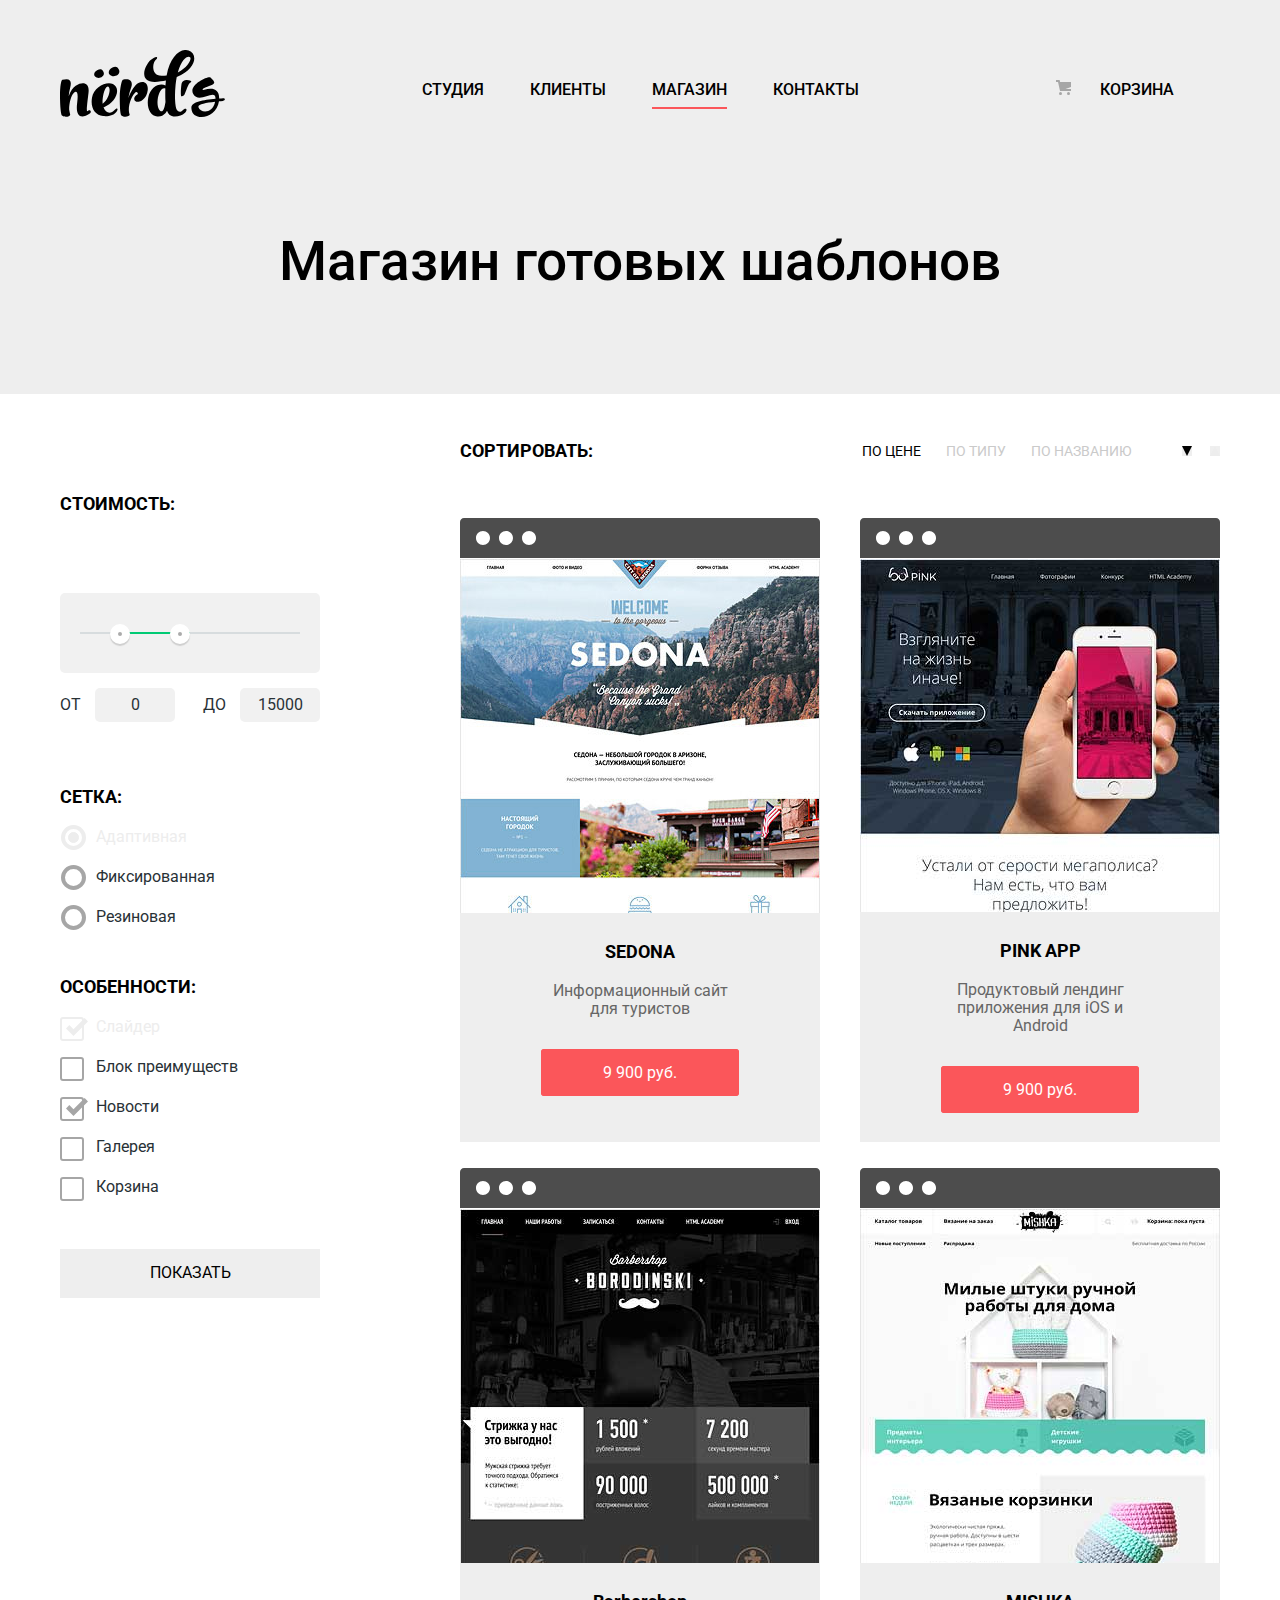
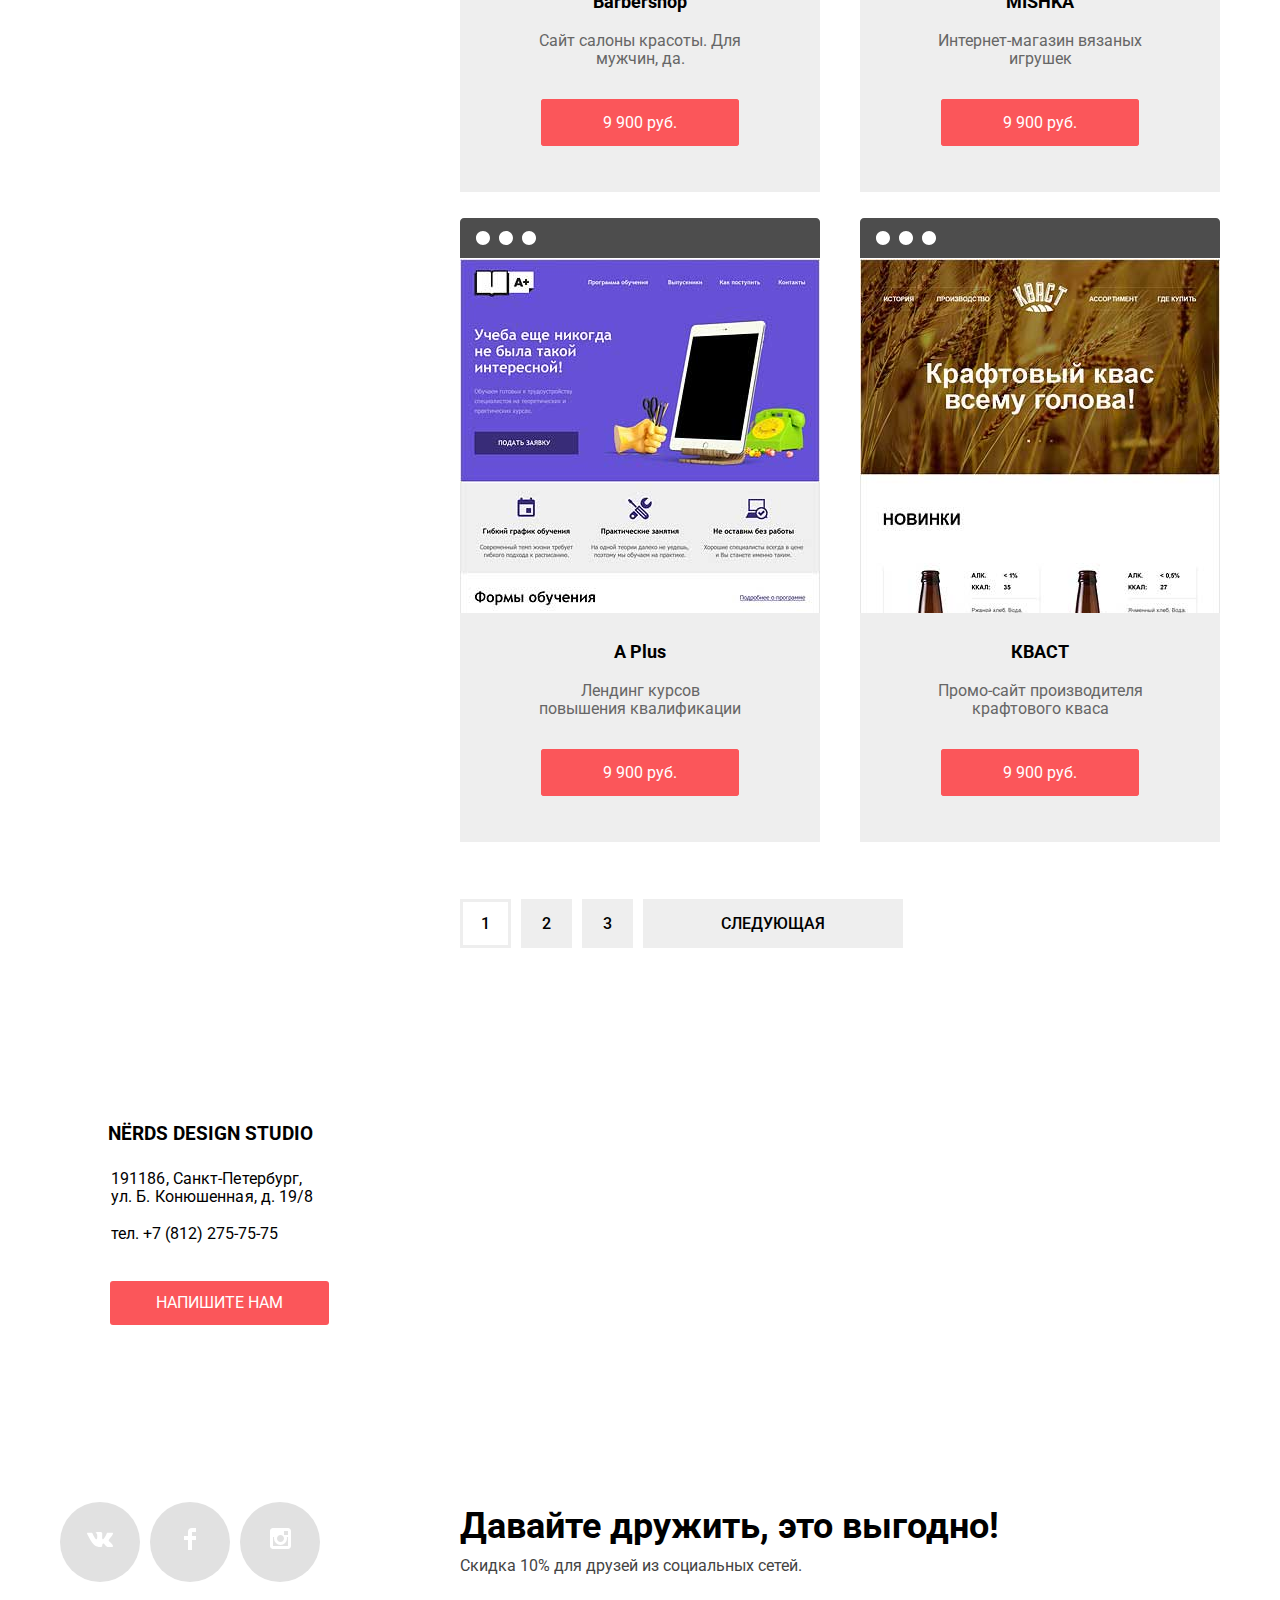
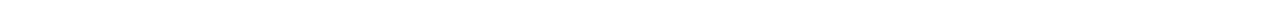
==== commit 9235835e: "подключила  минимизированный стиль" ====
--- a/catalog.html
+++ b/catalog.html
@@ -5,7 +5,7 @@
     <title>HTML Academy: Нёрдс</title>
     <link href="https://fonts.googleapis.com/css?family=Roboto:400,500,700&display=swap&subset=cyrillic" rel="stylesheet">
     <link href="css/normalize.css" rel="stylesheet">
-    <link href="css/style.css" rel="stylesheet">
+    <link href="css/style.min.css" rel="stylesheet">
   </head>
   <body>
       <header class="main-header">
--- a/css/style.min.css
+++ b/css/style.min.css
@@ -0,0 +1 @@
+body{margin:0;padding:0;font-family:"Roboto",Arial,sans-serif;font-size:16px;line-height:24px;font-weight:400;color:#000}a{text-decoration:none}img{max-width:100%;height:auto}.section{display:block}main{display:block;min-width:1200px}.container{margin:0 auto;padding:0;max-width:1160px;min-height:100px;position:relative}ul{list-style:none;margin:0;padding:0}.button{display:block;width:240px;padding:13px 0;font-size:16px;line-height:18px;color:#fff;text-transform:uppercase;text-align:center;text-decoration:none;background-color:#fb565a;border-radius:3px;border:none}.button:hover,.button:focus{background-color:#e74246}.button:active{background-color:#d7373b;color:rgba(255,255,255,0.3);box-shadow:0 3px rgba(0,0,0,0.1)inset}.visually-hidden{position:absolute;clip:rect(0 0 0 0);width:1px;height:1px;margin:-1px;border:0;padding:0;overflow:hidden}.main-header{margin:0;min-width:1200px;padding:50px 0 0;background-color:#eee}.container{margin:0 auto;padding:0;min-height:100px;position:relative}.main-navigation .main-header-logo{position:absolute}.main-header h3{font-weight:500;font-size:55px;line-height:55px;text-align:center;color:#000;margin-bottom:45px;padding:77px 0 105px}.main-navigation .navigation{display:flex;padding-top:28px;margin-left:362px;text-transform:uppercase}.main-navigation .site-navigation{display:flex;margin:0;padding:0;list-style:none}.site-navigation li{margin-right:46px}.site-navigation a{color:#000;font-weight:500}.site-navigation a:hover{color:#fb565a}.site-navigation a:focus{color:#c0c0c0}.site-navigation .active{border-bottom:2px solid #fb565a;padding-bottom:8px}.navigation .basket{display:flex;margin:0 0 0 auto;padding:0;list-style:none}.basket svg{margin-right:25px;align-self:center;fill:#a6a6a6}.basket a{color:#000;list-style:none;font-weight:500}.basket a:hover{color:#fb565a}.basket a:focus{color:#c0c0c0}.container{margin:0 auto;padding:0 20px;box-sizing:border-box}.visually-hidden{position:absolute;width:1px;height:1px;clip:rect(0,0,0,0)}.slider{position:relative;background-color:#eee}.slider-controls{position:absolute;left:50%;bottom:104px;z-index:100;width:160px;height:18px;text-align:center;font-size:0;transform:translateX(-50%)}.slider-controls label{position:relative;display:inline-block;width:18px;height:18px;padding:8px;border-radius:50%;cursor:pointer}.slider-controls label::after{content:"";position:absolute;top:8px;left:8px;z-index:1;width:18px;height:18px;background:#fff;border-radius:50%}.slider-list{margin:0;padding:0;list-style:none}.slider-item{display:none;padding:78px 0 80px 0}.slider-item:nth-child(1){background-image:url(../img/slide1.png);background-repeat:no-repeat;background-position:93% 18px}.slider-item:nth-child(2){background-image:url(../img/slide2.png);background-repeat:no-repeat;background-position:100% 0}.slider-item:nth-child(3){background-image:url(../img/slide3.png);background-repeat:no-repeat;background-position:100% 20px}#product-1:checked ~ .slider-list .slider-item:nth-child(1){display:block}#product-2:checked ~ .slider-list .slider-item:nth-child(2){display:block}#product-3:checked ~ .slider-list .slider-item:nth-child(3){display:block}#product-1:checked ~ .slider-controls .slider-controls-item--1::before,#product-2:checked ~ .slider-controls .slider-controls-item--2::before,#product-3:checked ~ .slider-controls .slider-controls-item--3::before{content:"";position:absolute;left:50%;top:50%;z-index:2;width:4px;height:4px;margin:-4px;background-color:inherit;border:2px solid #c1c1c1;border-radius:50%}.slider-item h3{max-width:600px;margin:0;margin-bottom:27px;font-size:55px;line-height:55px;font-weight:500}.slider-item p{max-width:430px;margin:0;margin-bottom:38px}.services-list{display:flex;justify-content:space-between;margin:0;padding:80px 0;list-style:none;border-bottom:2px solid #eee}.services-item{padding:0 20px;margin-right:60px}.services-item img{margin-bottom:22px}.services-item h3{font-size:24px;font-weight:700;margin:0 0 19px;width:300px;text-transform:uppercase;line-height:30px}.services-item p{margin:0 0 31px;width:250px;font-size:16px;line-height:24px;color:#444}.button-green,.button-red,.button-yellow{width:160px;padding:15px 0}.button-red{background-color:#fb565a;margin-bottom:80px;padding:16px 40px}.button-red:hover{background-color:#e74246}.button-red:active{color:#e48789;background-color:#d7373b}.button-green{background-color:#00ca74;margin-bottom:80px;padding:16px 40px}.button-green:hover{background-color:#00bc6c}.button-green:active{color:#74c69c;background-color:#00aa62}.button-yellow{background-color:#efc84a;margin-bottom:80px;padding:16px 40px}.button-yellow:hover{background-color:#eab534}.button-yellow:active{color:#edc47f;background-color:#e5a722}.studio .container{display:flex;justify-content:space-between;padding:39px 0 74px;border-bottom:2px solid #eee}.representation{width:665px;margin-top:30px}.representation h3{display:block;margin-bottom:34px;font-size:45px;line-height:45px;font-weight:500}.representation p{margin-bottom:38px;font-size:16px;line-height:24px;color:#444}.representation b{display:block;margin-top:40px;margin-bottom:23px;font-weight:700;color:#000;font-size:16px;line-height:24px;vertical-align:middle;text-transform:uppercase}.list-orders{padding:0;margin:0;display:flex;flex-direction:column;justify-content:space-between;min-height:120px;list-style:none;color:#444}.list-orders li{position:relative;padding-left:36px;margin-top:25px}.list-orders li::before{position:absolute;content:"";width:25px;height:2px;top:11px;left:0;background-color:#fb565a}::after::before{box-sizing:inherit}.statistics img{line-height:0;margin-bottom:37px}.statistics b{display:block;margin-bottom:48px;font-weight:700;font-size:16px;line-height:24px;font-weight:700}.statistics-list{display:flex;max-width:360px;flex-wrap:nowrap;padding:0}.statistics-list li{list-style:none;flex-basis:100px;margin-right:21px}.statistics-list b{font-weight:700;font-size:45px;line-height:10.06px;margin-bottom:38px}.partners .container{margin:0 auto;padding:0;min-height:100px;position:relative;padding:61px 0 19px;border-bottom:2px solid #eee}.partners .partners-list{display:flex;list-style:none;padding:0;margin:0}.partners-item{position:relative}.partners-item:first-child{margin-right:97px;margin-left:31px}.partners-item:nth-child(2){margin-top:-14px;margin-right:103px}.partners-item:nth-child(2)::after{top:16px;left:252px}.partners-item:nth-child(3){margin-right:123px}.partners-item:nth-child(3)::after{left:241px}.partners-item:last-child{margin-top:-8px}.partners-item:last-child::after{display:none}.partners-item::after{content:"";width:2px;height:52px;background-color:#eee;position:absolute;top:0;left:249px}.partners img{opacity:0.2}.partners img:hover{opacity:1}.partners img:active{opacity:0.1}.catalog h1{font-size:55px;font-weight:500;padding-top:67px;text-align:center}fieldset{border:none;margin:0;padding:0}.filter{width:260px}.filter-item{margin:0;padding:0;border:none;width:260px;margin:50px auto}.range-filter{width:260px;margin-top:49px}.filter-item legend{font-size:18px;line-height:24px;text-transform:uppercase;font-weight:700}.range-controls{position:relative;height:41px;margin-bottom:15px;padding-top:39px;padding-right:20px;padding-left:20px;background-color:#f1f1f1;border-radius:5px}.range-controls .scale{height:2px;background:#d7dcde}.range-controls .bar{width:70%;height:2px;background:#00ca74}.range-controls .toggle{position:absolute;top:31px;left:0;width:4px;height:4px;padding:0;border:8px solid #fff;background-color:#ababab;box-shadow:0 2px 1px 0 #cfcfcf;border-radius:50%;cursor:pointer}.range-controls .toggle-min{left:50px}.range-controls .toggle-max{left:110px}.price-controls{font-size:0}.price-controls label{display:inline-block;width:50%;font-size:16px;text-transform:uppercase}.price-controls input{width:60px;padding:8px 10px;margin-left:10px;font-family:Roboto,Arial,sans-serif;font-size:16px;text-align:center;color:#283136;border:none;border-radius:5px;background:#f1f1f1}.max-price{text-align:right}.filter h2{font-size:18px;line-height:30px;margin-top:0;text-transform:uppercase;letter-spacing:0.5px}.filter legend{font-size:18px;line-height:30px;font-weight:700;text-transform:uppercase;margin-bottom:25px}fieldset{margin-bottom:20px}fieldset .grid{margin-bottom:13px}fieldset:nth-child(2){margin-top:55px;margin-bottom:38px}.filter-option label{color:#283136}.filter-option fieldset:last-of-type{margin-bottom:0}.filter ul{list-style:none;margin:0;padding:0}.net-option{margin-bottom:11px}.net-option:last-child{margin-bottom:0}.net-option label{position:relative;display:block;padding-left:36px}.filter-input-radio + label::before{content:"";width:17px;height:17px;position:absolute;left:1px;top:0;border:4px solid #a6a6a6;border-radius:50%}.filter-input-radio:checked + label::after{content:"";width:9px;height:9px;position:absolute;left:8px;top:7px;background-color:#a6a6a6;border:1px solid #a6a6a6;border-radius:50%}.features-item{margin-bottom:16px}.features-item:last-child{margin-bottom:0}.features-item label{padding-left:36px;position:relative}.filter-input-checkbox + label::before{content:"";width:20px;height:20px;position:absolute;left:0;top:0;border:2px solid #a6a6a6;border-radius:3px}.filter-input-checkbox:checked + label::after{content:"";width:25px;height:22px;position:absolute;left:6px;top:-1px;background-image:url(../img/сheсkbox-1.svg);background-repeat:no-repeat}.filter button{width:100%;border:none;padding:15px 0;margin-top:50px;background-color:#eee;font-family:inherit}.filter button:hover{background-color:#dfdfdf}.filter button:focus{background-color:#d5d5d5;color:#c1c1c1;border-top:3px solid #bfbfbf}.filter-input-checkbox + label:hover{color:#000}.filter-input-checkbox + label:hover::before{border:2px solid #4d4d4d}.filter-input-checkbox:checked + label:hover::after{background-image:url(../img/сheсkbox-hover.svg)}.filter-input-checkbox:disabled + label{color:#ededed}.filter-input-checkbox:disabled + label::before{border:2px solid #ededed}.filter-input-checkbox:checked:disabled + label::after{background-image:url(../img/сheсkbox.svg)}.filter-input-radio + label:hover{color:#000}.filter-input-radio + label:hover::before{border:4px solid #4d4d4d}.filter-input-radio:checked + label:hover::after{background-color:#4d4d4d;border:1px solid #4d4d4d}.filter-input-radio:disabled + label{color:#ededed}.filter-input-radio:disabled + label::before{border:4px solid #ededed}.filter-input-radio:checked:disabled + label::after{background-color:#ededed;border:1px solid #ededed}.sorting{display:flex;justify-content:space-between;width:760px}.sorting ul{display:flex}.sorting b{font-size:18px;margin-right:218px}.sorting a{display:block;text-transform:uppercase;font-size:14px;color:#cacaca}.sorting-item{margin-right:25px}.sorting-item .active{color:#000}.sorting-item a:hover{color:#8d8d8d}.sorting-item a:active{color:#000}.sorting-item:last-child{margin:0}.sorting-buttons{display:flex;align-items:center;margin:0;padding:0}.sorting-buttons .button-down{width:0;height:0;padding:0;margin:0;margin-right:18px;border-style:solid;border-width:10px 5.5px 0 5.5px;border-color:#010101 transparent transparent transparent}.sorting-buttons .button-down:hover{border-color:#a6a6a6 transparent transparent transparent}.sorting-buttons .button-down:active{border-color:#231f20 transparent transparent transparent}.sorting-buttons .button-up{width:0;height:0;padding:0;margin:0;border-style:solid;border-width:0 5.5px 10px 5.5px;border-color:transparent transparent #ededed transparent}.sorting-buttons .button-up:hover{border-color:transparent transparent #a6a6a6 transparent}.sorting-buttons .button-up:active{border-color:transparent transparent #231f20 transparent}.container-wpapper{display:flex;justify-content:space-between;margin-top:50px;margin:0 auto;padding:0;max-width:1160px}.catalog-partners .container{max-width:760px}.our-partners{margin-top:55px}.our-partners-list{display:flex;flex-wrap:wrap;justify-content:space-between}.our-partners-item{position:relative;width:360px;margin-bottom:26px}.our-partners-item img{margin-top:-6px}.our-partners-item:not(:first-child)path{fill:#e9e9e9}.our-partners .description{width:360px;min-height:165px;text-align:center;padding:24px 0 40px;background-color:#eee;position:absolute;bottom:0}.description h3{margin-top:0;margin-bottom:-1px;font-size:18px;line-height:30px;color:#000}.description-text{padding:0 78px;margin-bottom:43px;line-height:18px;color:#666}.our-partners-item:nth-child(2).description-text{padding:0 54px}.our-partners-item:nth-child(3).description-text{padding:0 83px}.our-partners-item:nth-child(5).description-text{padding:0 68px}.our-partners-item:last-child .description-text{padding:0 71px}.our-partners-item:not(:first-child).description{display:none}.our-partners-item:not(:first-child):hover .description{display:block}.our-partners-item:not(:first-child):hover path{fill:#4d4d4d}.description .price{background-color:#fb565a;border:1px solid #fb565a;border-radius:3px;color:#fff;line-height:18px;padding:13px 61px;cursor:pointer}.description .price:hover{background-color:#e74246}.description .price:active{background-color:#d7373b}.pagination-list{display:-webkit-box;display:-ms-flexbox;display:flex;margin-top:44px}.pagination-item:not(:last-child){margin-right:10px}.pagination-item a{padding:12px 18px;border:3px solid #eee;background-color:#eee;color:#000;line-height:18px;text-transform:uppercase;font-weight:500}.pagination-item a:hover{background-color:#dfdfdf;border:3px solid #dfdfdf}.pagination-item a:active{color:#a9a9a9;background-color:#d5d5d5;border:3px solid #d5d5d5;border-top-color:#bfbfbf}.pagination-item:last-child a{padding:12px 75px}.pagination-item .active{background-color:#fff}.map{margin-top:80px;background-repeat:no-repeat;background-position:50% 42%;background-size:cover;height:420px}.map iframe{position:absolute;width:100%;height:420px}.map .container{min-height:230px;padding-top:55px;z-index:2}.container{margin:0 auto;padding:0;max-width:1160px;min-height:100px;position:relative}.map .address{width:297px;padding:32px 10px 46px;background-color:#fff}.address h3{margin-left:38px}.address p{padding:0 41px;margin-top:24px;letter-spacing:.1px;line-height:18px}.address span{margin-left:41px}.button-address{width:219px;margin-left:40px;margin-top:35px}.main-footer{padding-top:66px}.main-footer .container{display:flex}.footer-social{display:block}.social-list{display:flex;padding:0;margin:0 140px 0 0}.social-item{display:flex;justify-content:center;align-items:center;background-color:#e1e1e1;width:80px;height:80px;border-radius:50%;margin-right:10px}.social-item:last-child{margin-right:0}.social-item:hover{background-color:#e74246}.social-item:focus{background-color:#d7373b}.social-button{padding:30px}.social-button:focus path{fill:#e37376}.main-footer h3{font-size:36px;line-height:36px;color:#000;font-weight:700;display:block;margin:6px 0 10px}.main-footer span{margin:0;line-height:22px;color:#444}.modal{position:fixed;background-color:#fff;z-index:5;box-shadow:0 30px 50px rgba(0,0,0,0.7)}.modal-login{display:none;top:-20px;margin-left:282px;width:760px;z-index:5;padding:65px 100px}.modal-close{position:absolute;top:78px;right:90px;width:22px;height:22px;font-size:0;border:0;cursor:pointer}.modal-close::before,.modal-close::after{content:"";position:absolute;width:19px;height:3px;top:10px;left:2px;background-color:#fecccd}.modal-close::before{transform:rotate(45deg)}.modal-close::after{transform:rotate(-45deg)}.modal-close:hover::before,.modal-close:hover::after{background-color:#fb565a}.modal-close:active::before,.modal-close:active::after{background-color:#fee}.login-form{font-family:inherit}.modal-login h2{margin-top:0;margin-bottom:21px;font-size:45px;line-height:45px;font-weight:500}.login-form p{display:-webkit-box;display:-ms-flexbox;display:flex;flex-direction:column}label{padding-bottom:5px}.login-form input{width:328px;height:46px;border:2px solid #d7dcde;border-radius:3px;padding:0 14px}.login-form textarea{padding:10px 13px;border:2px solid #d7dcde;border-radius:3px}.login-form input:hover,.login-form textarea:hover{border:2px solid #b4b9bb}.login-form input:focus,.login-form textarea:focus{outline:none;color:#444;border:2px solid #000}.login-form input:invalid{color:#e74246;border:2px solid #e74246}.login-form .wrapper{display:-webkit-box;display:-ms-flexbox;display:flex;justify-content:space-between}textarea{height:95px}.login-form button{margin-top:46px;margin-bottom:18px;width:260px}@-webkit-keyframes bounce{0%{transform:translateY(-2000px)}70%{transform:translateY(30px)}90%{transform:translateY(-10px)}100%{transform:translateY(0)}}@keyframes bounce{0%{transform:translateY(-2000px)}70%{transform:translateY(30px)}90%{transform:translateY(-10px)}100%{transform:translateY(0)}}.modal-show{display:block;-webkit-animation:bounce 0.6s;animation:bounce 0.6s}.modal-window .modal-login{display:block}